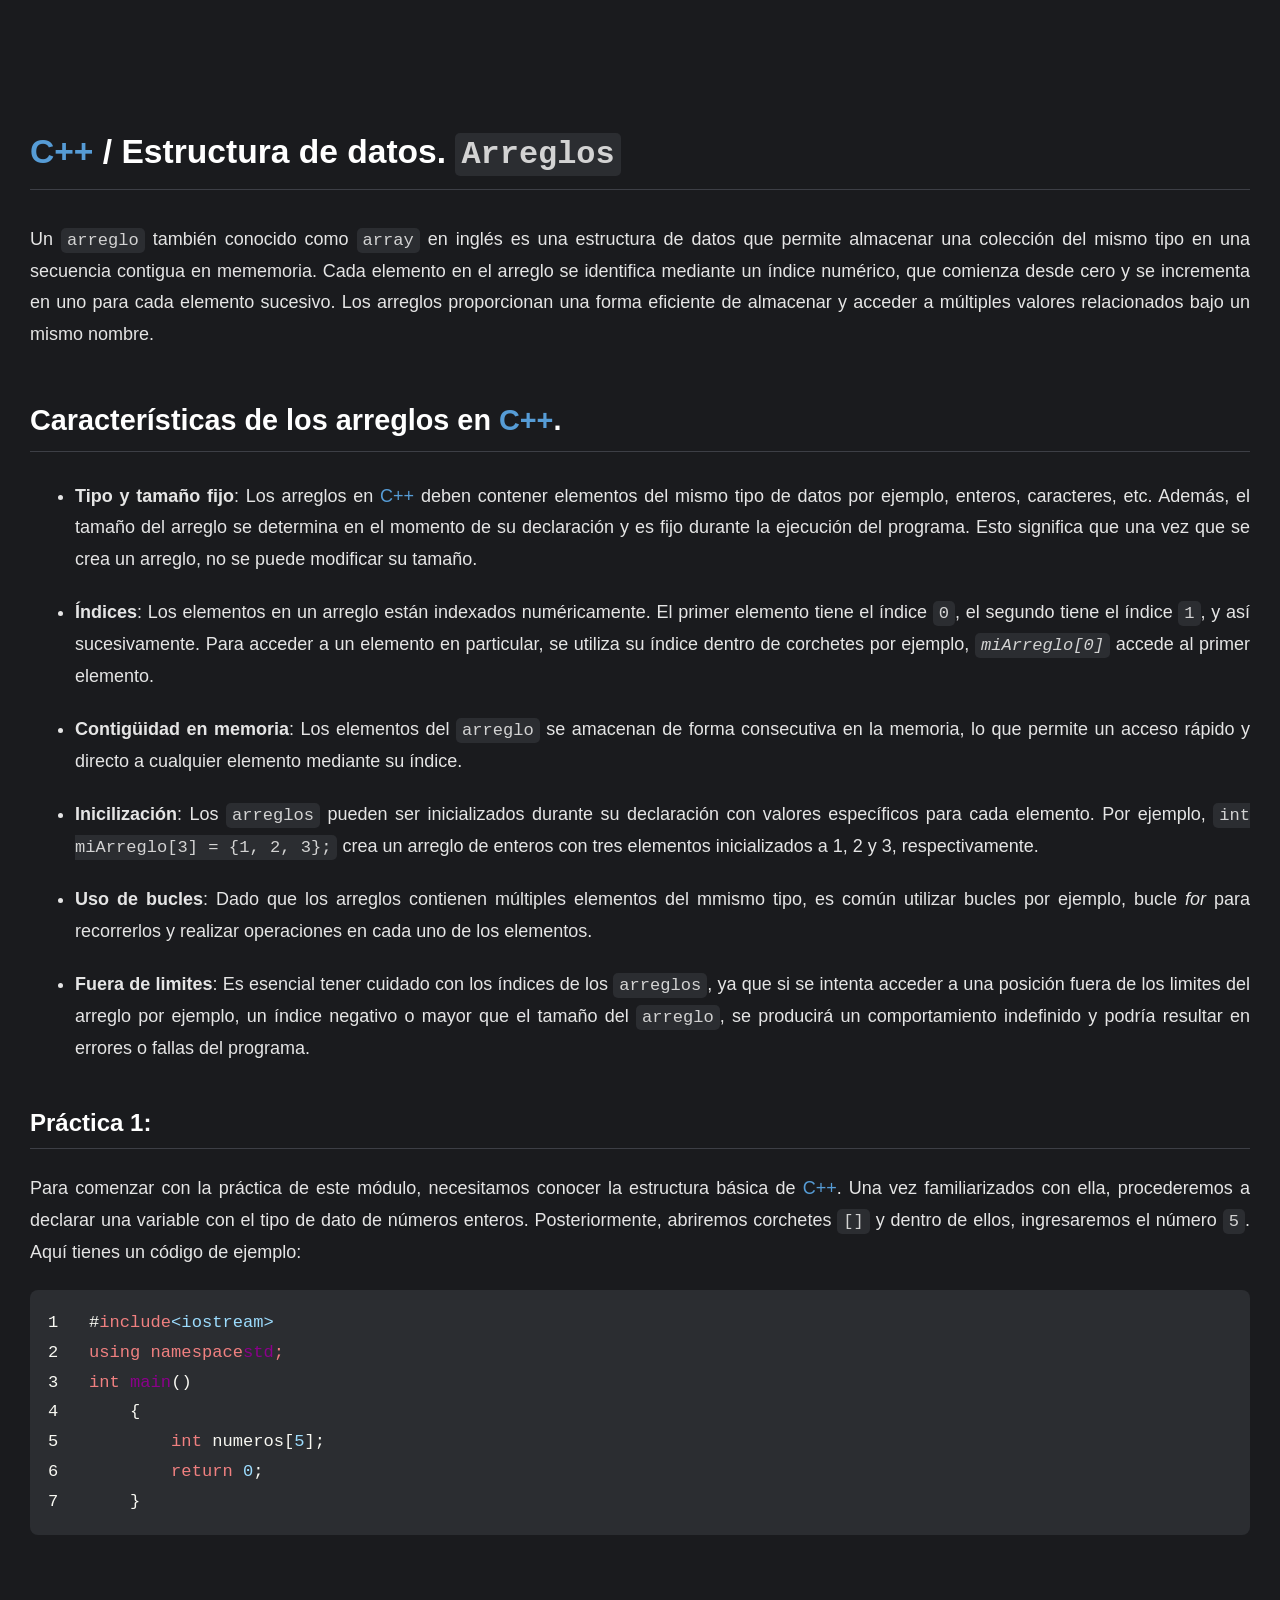
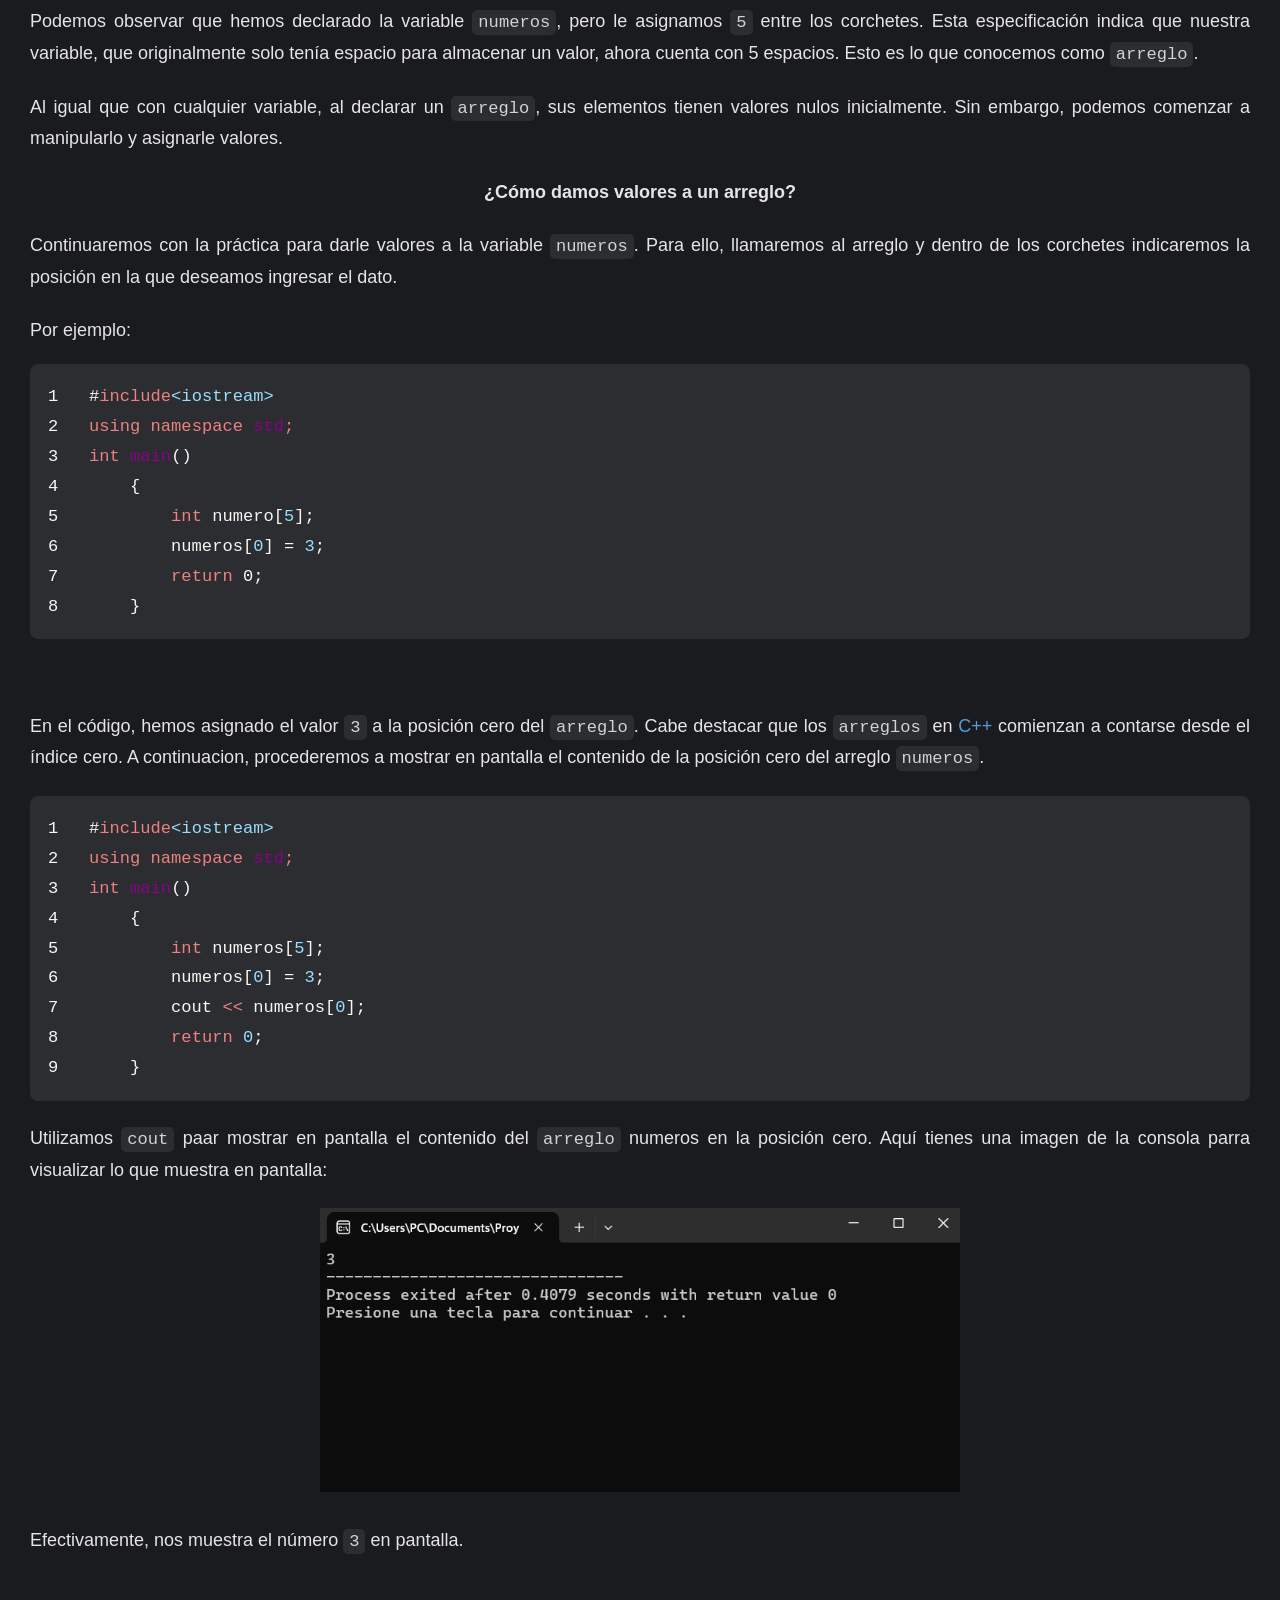
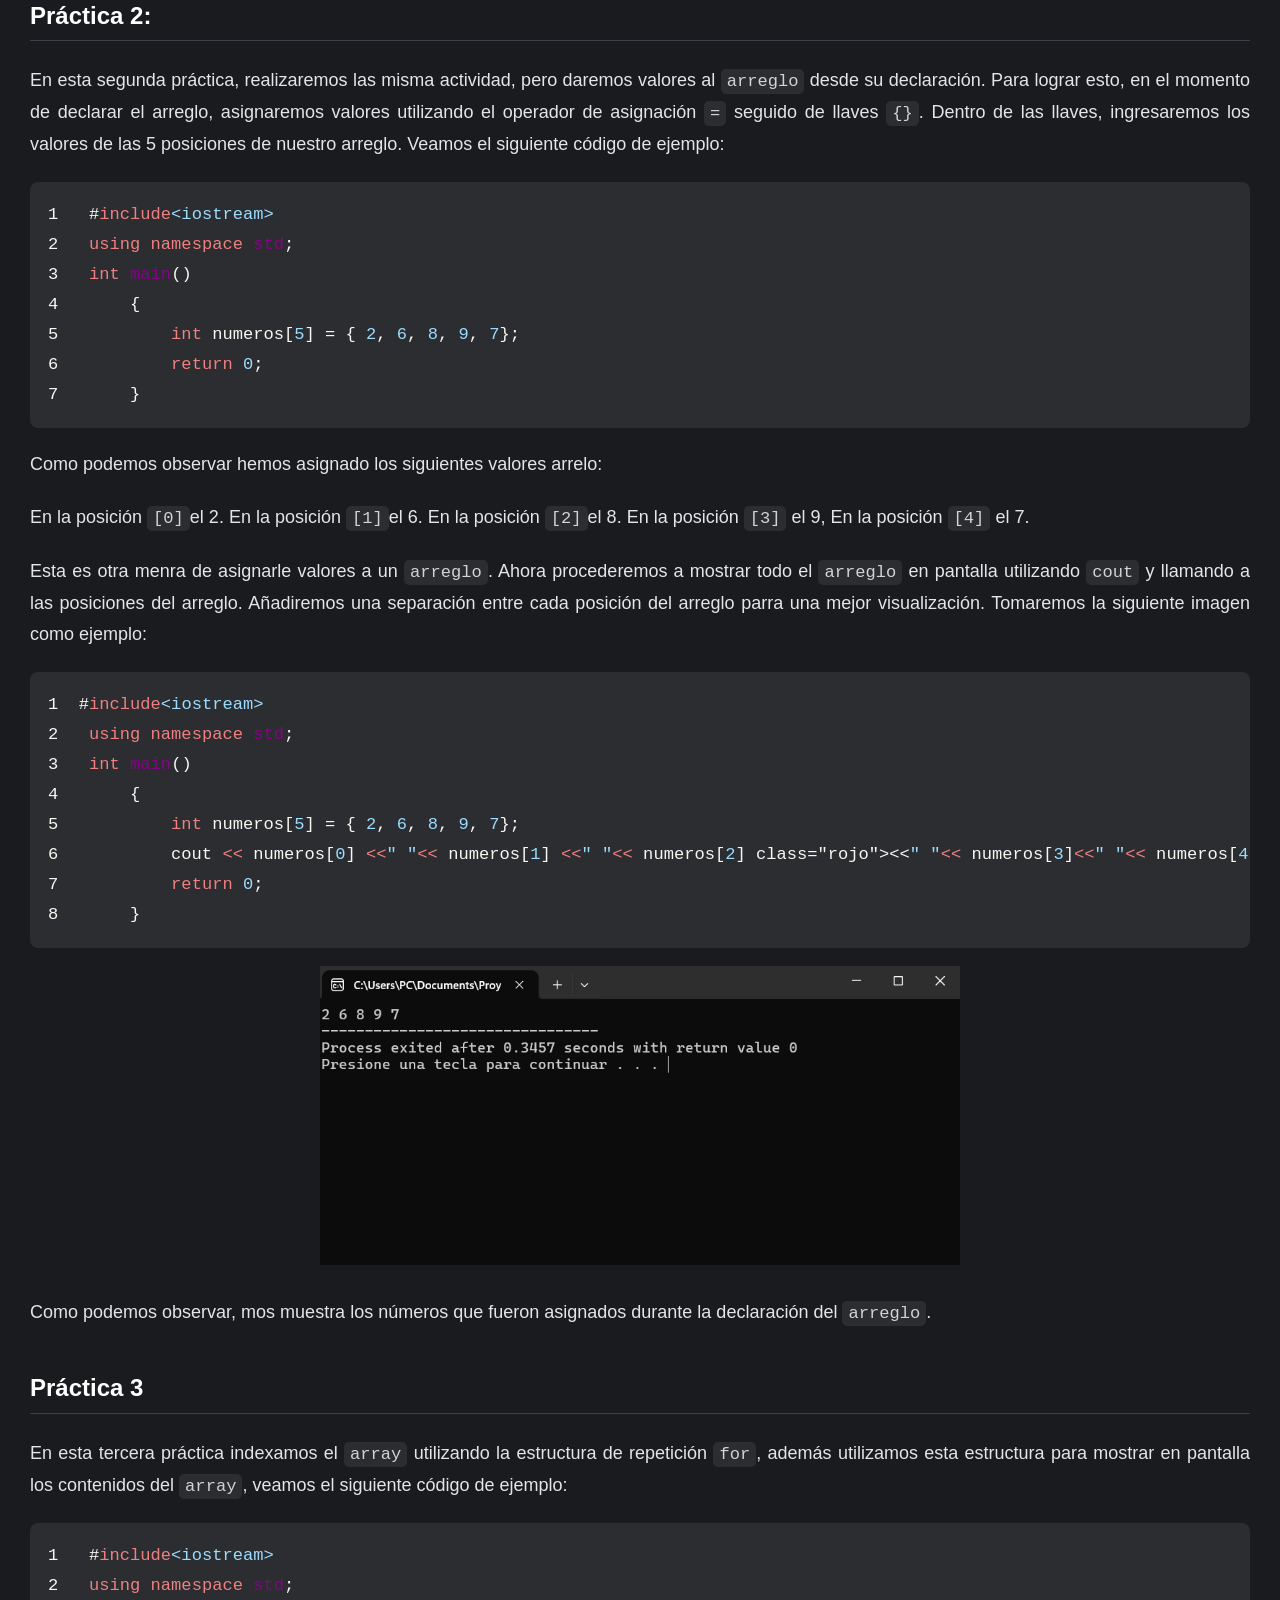
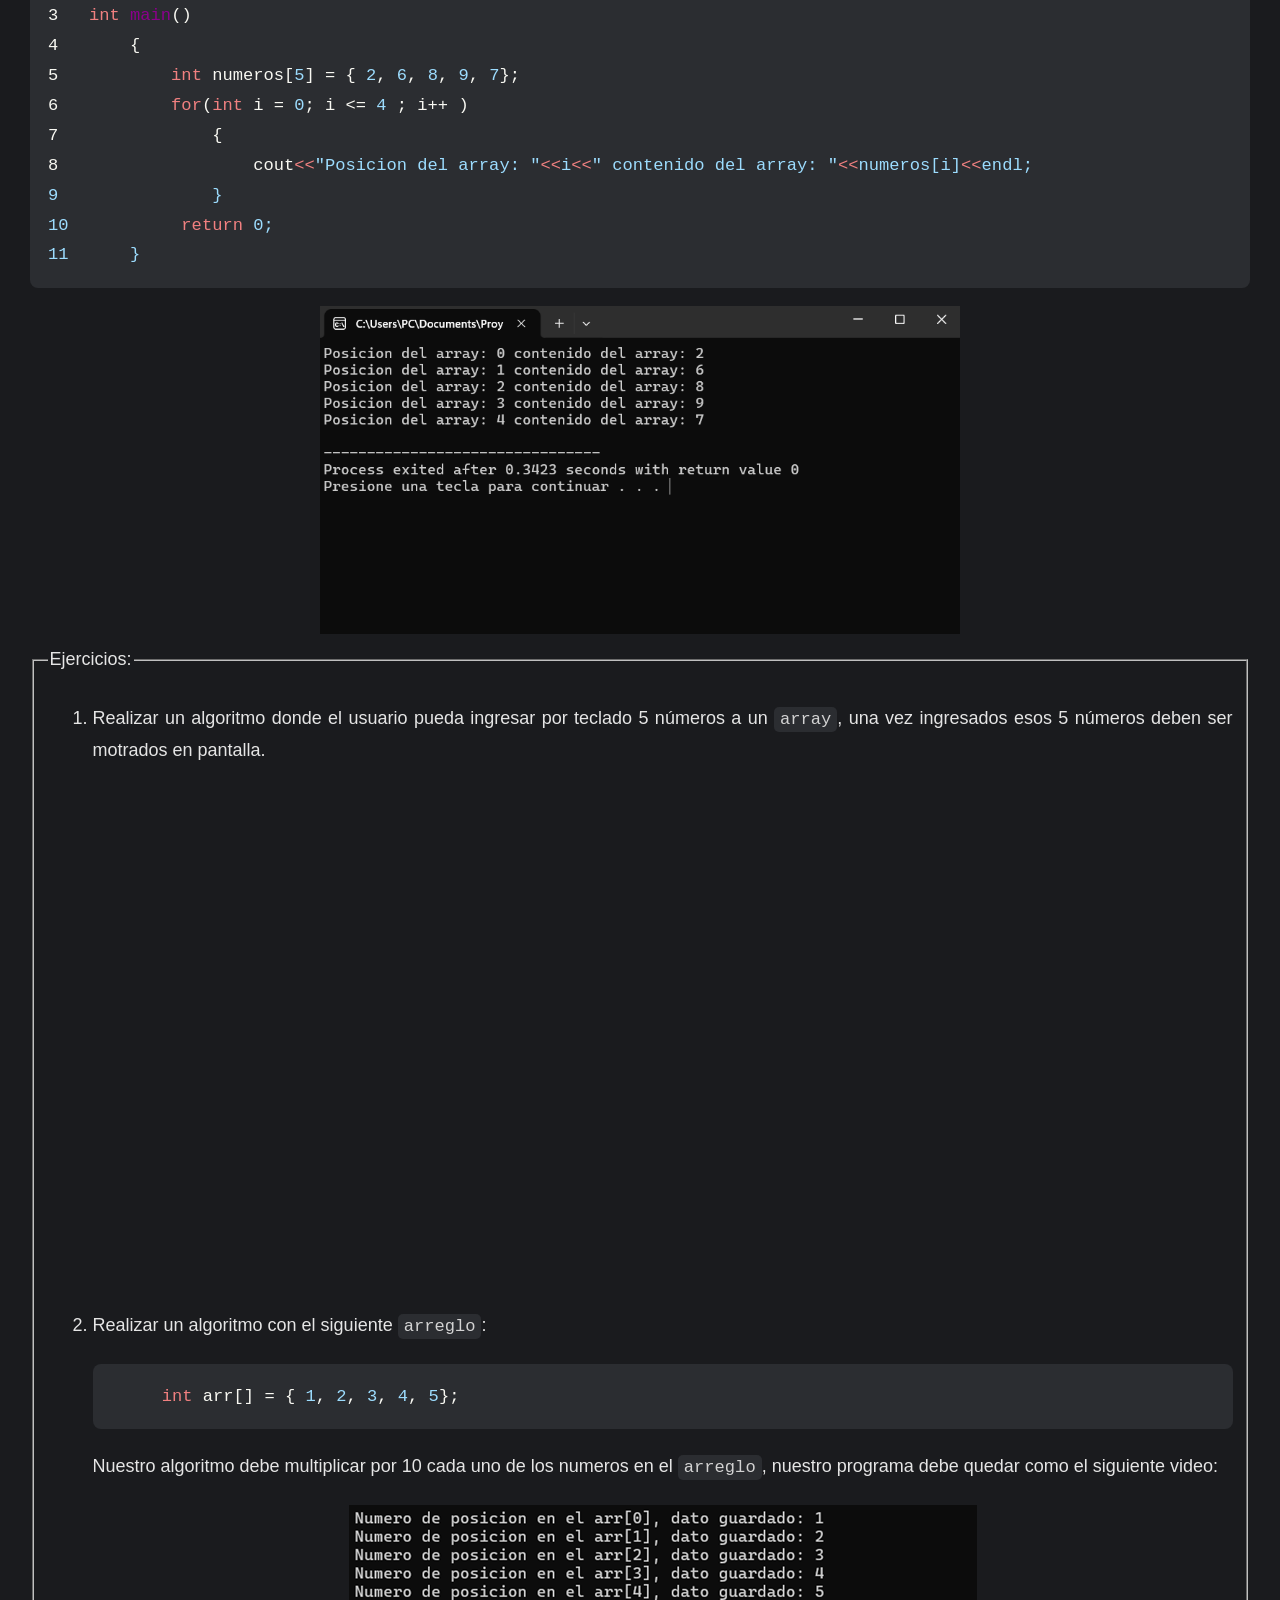
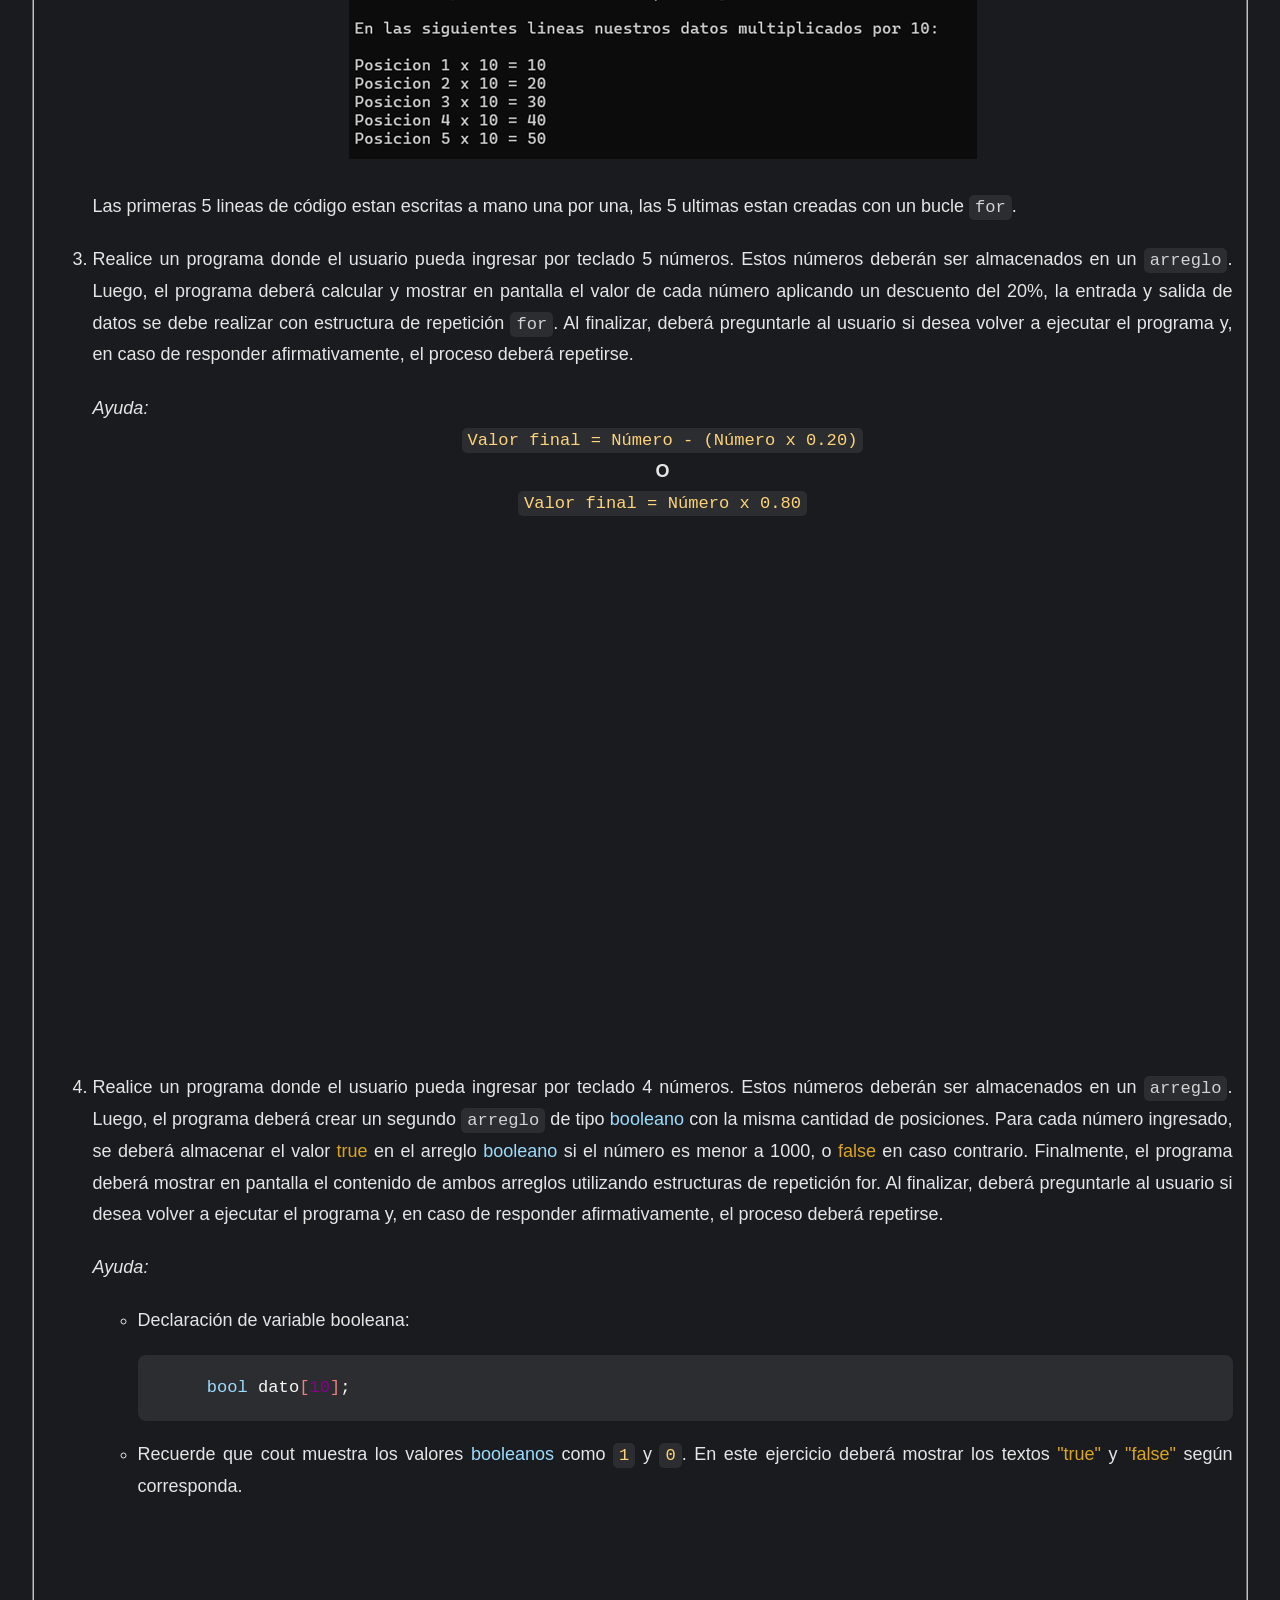
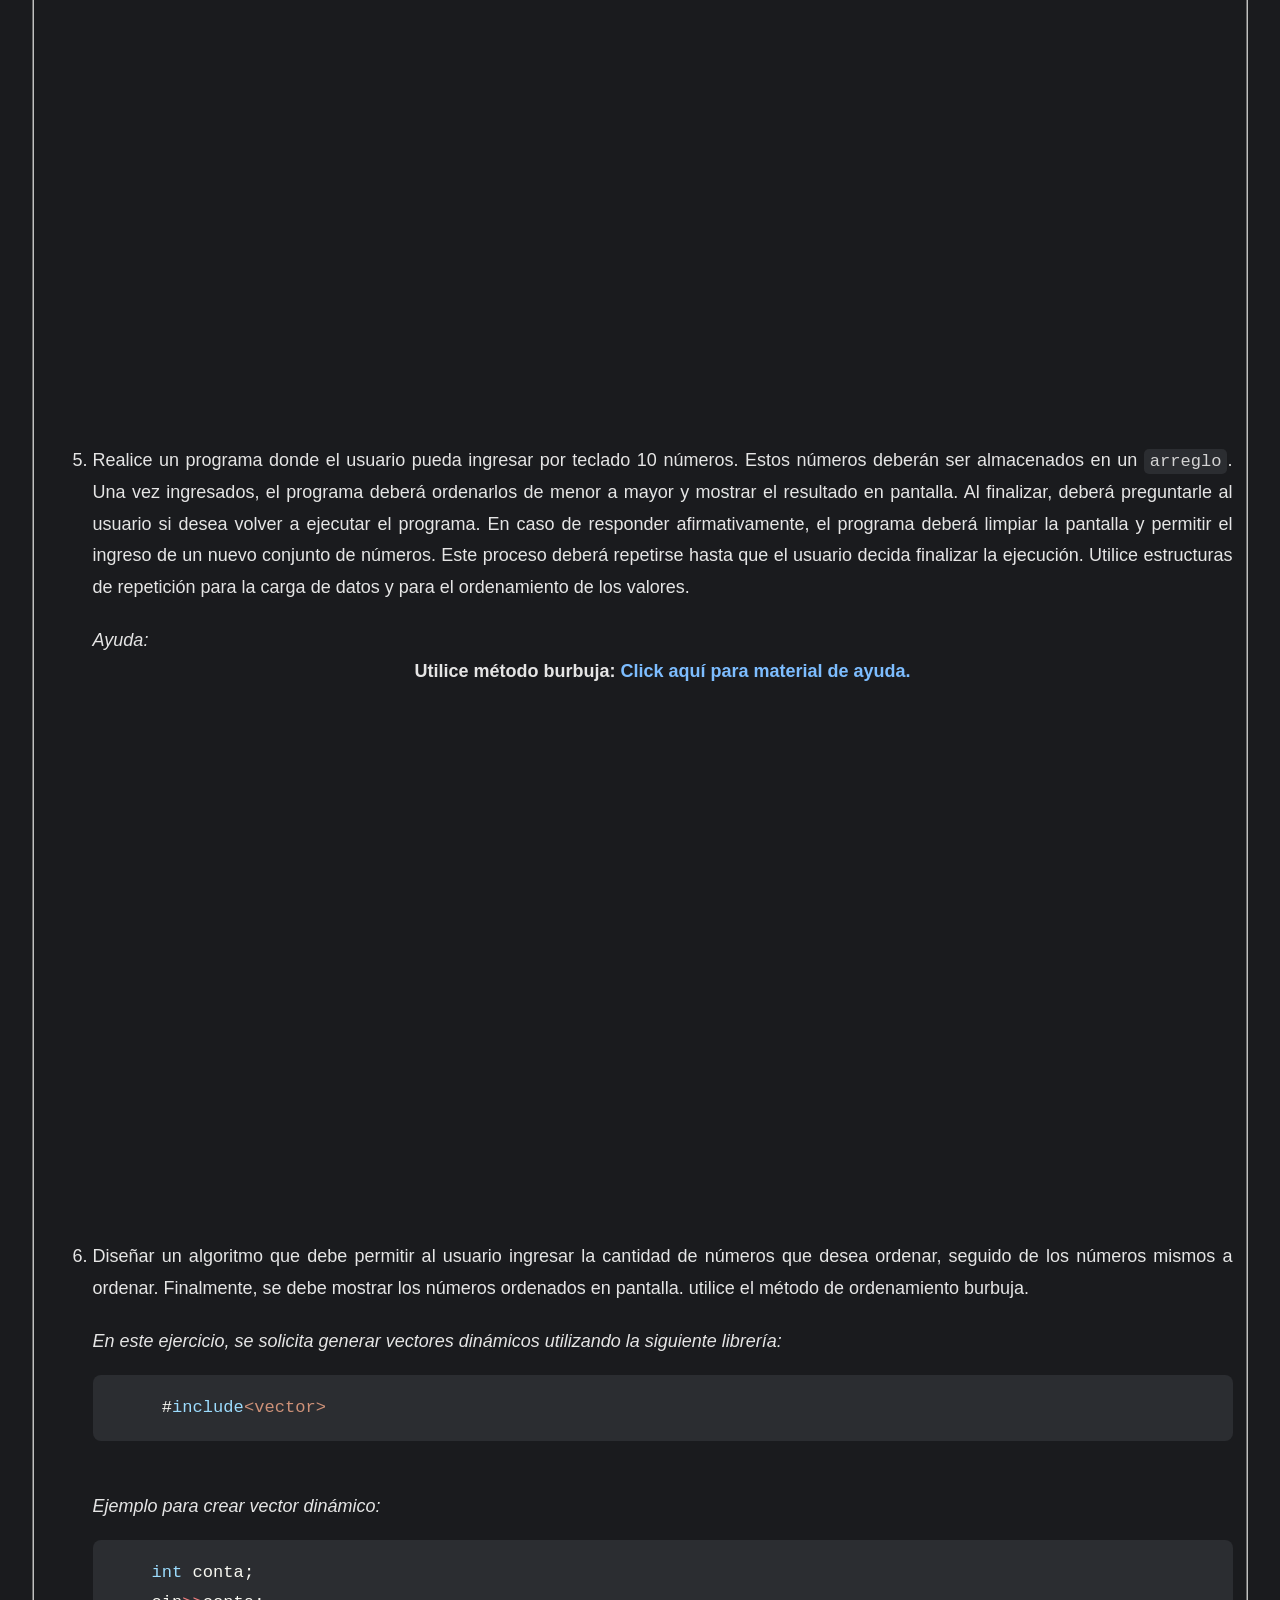
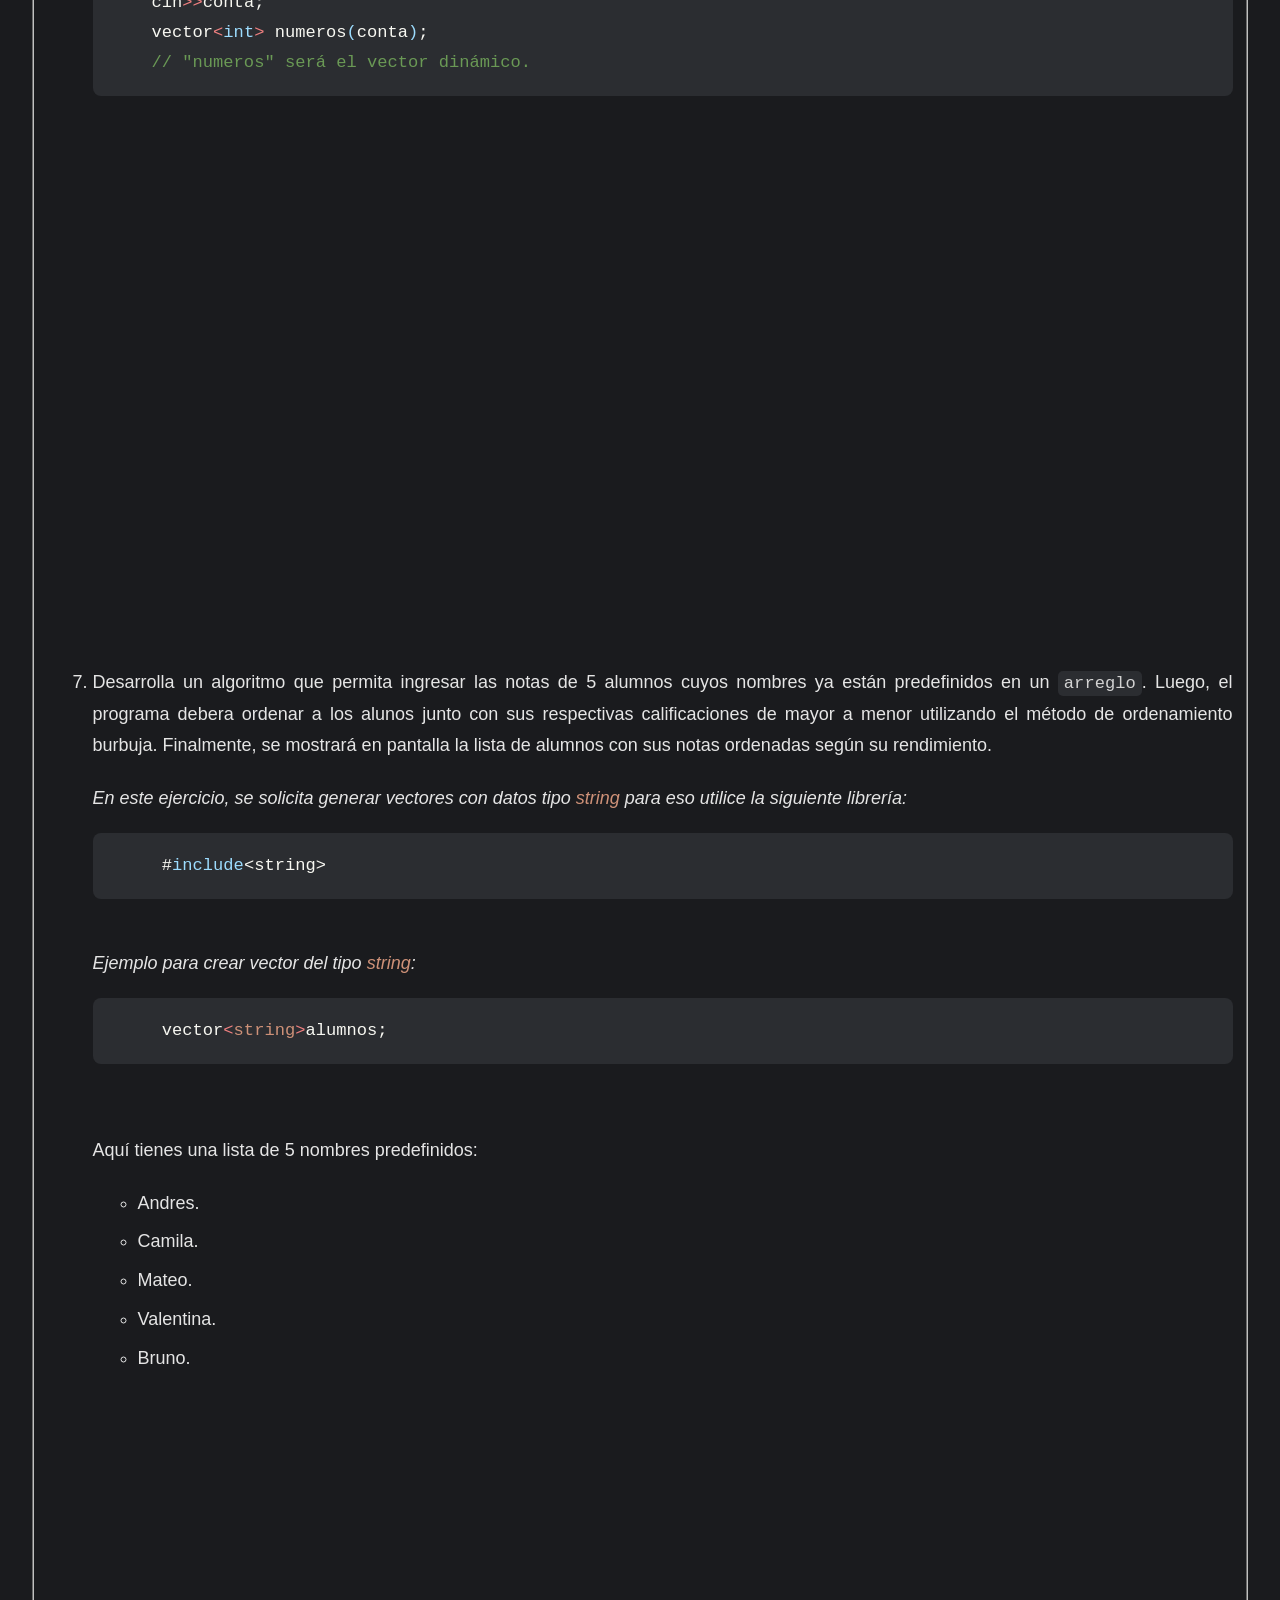
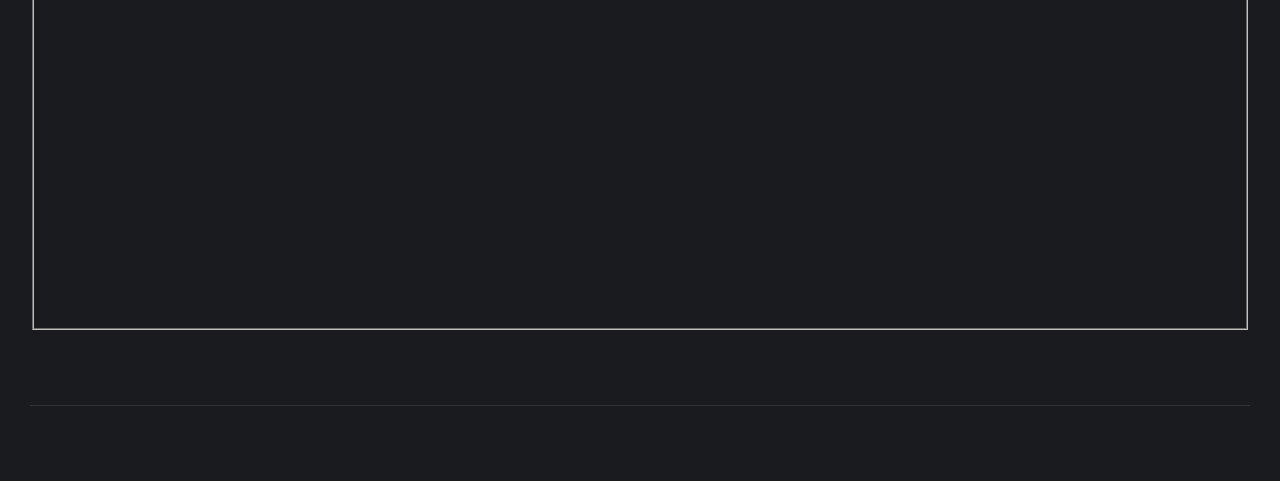
==== index.html @ 25e9069c "Add files via upload" ====
<!DOCTYPE html>
<html lang="en">
<head>
    <link rel="stylesheet" href="style.css">
    <meta charset="UTF-8">
    <meta name="viewport" content="width=device-width, initial-scale=1.0">
    <title>C++ - Arreglos</title>
    
    <link rel="shortcut icon" href="Imagenes/icono.png" type="image/png">
</head>
<body>
    
    <h1><span class="azul">C++</span> / Estructura de datos. <code class="gris">Arreglos</code></h1>
    <p>
        Un <code class="gris">arreglo</code> también conocido como <code class="gris">array</code> en inglés es una estructura de datos que permite almacenar una colección del mismo tipo en una secuencia contigua en mememoria. Cada elemento en el arreglo se identifica mediante un índice numérico, que comienza desde cero y se incrementa en uno para cada elemento sucesivo. Los arreglos proporcionan una forma eficiente de almacenar y acceder a múltiples valores relacionados bajo un mismo nombre.
    </p>
    <h2>Características de los arreglos en <span class="azul">C++</span>.</h2>
    <ul>
        <li>
            <p>
                <b>Tipo y tamaño fijo</b>: Los arreglos en <span class="azul">C++</span> deben contener elementos del mismo tipo de datos por ejemplo, enteros, caracteres, etc. Además, el tamaño del arreglo se determina en el momento de su declaración y es fijo durante la ejecución del programa. Esto significa que una vez que se crea un arreglo, no se puede modificar su tamaño.
            </p>
        </li>
        <li>
            <p>
                <b>Índices</b>: Los elementos en un arreglo están indexados numéricamente. El primer elemento tiene el índice <code class="gris">0</code>, el segundo tiene el índice <code class="gris">1</code>, y así sucesivamente. Para acceder a un elemento en particular, se utiliza su índice dentro de corchetes por ejemplo, <i><code class="gris">miArreglo[0]</code></i> accede al primer elemento.
            </p>
        </li>
        <li>
            <p>
                <b>Contigüidad en memoria</b>: Los elementos del <code class="gris">arreglo</code> se amacenan de forma consecutiva en la memoria, lo que permite un acceso rápido y directo a cualquier elemento mediante su índice. 
            </p>
        </li>
        <li>
            <p>
                <b>Inicilización</b>: Los <code class="gris">arreglos</code> pueden ser inicializados durante su declaración con valores específicos para cada elemento. Por ejemplo, <code class="gris">int miArreglo[3] = {1, 2, 3};</code> crea un arreglo de enteros con tres elementos inicializados a 1, 2 y 3, respectivamente.
            </p>
        </li>
        <li>
            <p>
                <b>Uso de bucles</b>: Dado que los arreglos contienen múltiples elementos del mmismo tipo, es común utilizar bucles por ejemplo, bucle <i>for</i> para recorrerlos y realizar operaciones en cada uno de los elementos.
            </p>
        </li>
        <li>
            <p>
                <b>Fuera de limites</b>: Es esencial tener cuidado con los índices de los <code class="gris">arreglos</code>, ya que si se intenta acceder a una posición fuera de los limites del arreglo por ejemplo, un índice negativo o mayor que el tamaño del <code class="gris">arreglo</code>, se producirá un comportamiento indefinido y podría resultar en errores o fallas del programa.
            </p>
        </li>
    </ul>
    <h3>Práctica 1:</h3>
    <p>
        Para comenzar con la práctica de este módulo, necesitamos conocer la estructura básica de <span class="azul">C++</span>. Una vez familiarizados con ella, procederemos a declarar una variable con el tipo de dato de números enteros. Posteriormente, abriremos corchetes <code class="gris">[]</code> y dentro de ellos, ingresaremos el número <code class="gris">5</code>. Aquí tienes un código de ejemplo:
    </p>
<pre><code class="cpp">1   #<span class="rojo">include</span><span class="celeste">&lt;iostream></span>
2   <span class="rojo">using namespace</span><span class="violeta">std</span><span class="rojo">;</span>
3   <span class="rojo">int</span> <span class="violeta">main</span>()
4       {
5           <span class="rojo">int</span> numeros[<span class="celeste">5</span>];
6           <span class="rojo">return</span> <span class="celeste">0</span>;
7       }</code></pre>
    <br>
    <p>
        Podemos observar que hemos declarado la variable <code class="gris">numeros</code>, pero le asignamos <code class="gris">5</code> entre los corchetes. Esta especificación indica que nuestra variable, que originalmente solo tenía espacio para almacenar un valor, ahora cuenta con 5 espacios. Esto es lo que conocemos como <code class="gris">arreglo</code>.
    </p>
    <p>
        Al igual que con cualquier variable, al declarar un <code class="gris">arreglo</code>, sus elementos tienen valores nulos inicialmente. Sin embargo, podemos comenzar a manipularlo y asignarle valores.
    </p>
    <div class="center">
        <b>¿Cómo damos valores a un arreglo?</b>
    </div>
    <p>
        Continuaremos con la práctica para darle valores a la variable <code class="gris">numeros</code>. Para ello, llamaremos al arreglo y dentro de los corchetes indicaremos la posición en la que deseamos ingresar el dato.
    </p>
    Por ejemplo: <br>
<pre><code class="cpp">1   #<span class="rojo">include</span><span class="celeste">&lt;iostream></span>
2   <span class="rojo">using namespace</span> <span class="violeta">std</span><span class="rojo">;</span>
3   <span class="rojo">int</span> <span class="violeta">main</span>()
4       {
5           <span class="rojo">int</span> numero[<span class="celeste">5</span>];
6           numeros[<span class="celeste">0</span>] = <span class="celeste">3</span>;
7           <span class="rojo">return</span> <span class="celese">0</span>;
8       }</code></pre>
    <br>
    <p>
        En el código, hemos asignado el valor <code class="gris">3</code> a la posición cero del <code class="gris">arreglo</code>. Cabe destacar que los <code class="gris">arreglos</code> en <span class="azul">C++</span> comienzan a contarse desde el índice cero. A continuacion, procederemos a mostrar en pantalla el contenido de la posición cero del arreglo <code class="gris">numeros</code>.
    </p>
<pre><code class="cpp">1   #<span class="rojo">include</span><span class="celeste">&lt;iostream></span>
2   <span class="rojo">using namespace</span> <span class="violeta">std</span><span class="rojo">;</span>
3   <span class="rojo">int</span> <span class="violeta">main</span>()
4       {
5           <span class="rojo">int</span> numeros[<span class="celeste">5</span>];
6           numeros[<span class="celeste">0</span>] = <span class="celeste">3</span>;
7           cout <span class="rojo">&lt;&lt;</span> numeros[<span class="celeste">0</span>];
8           <span class="rojo">return</span> <span class="celeste">0</span>;
9       }</code></pre>
    <p>
        Utilizamos <code class="gris">cout</code> paar mostrar en pantalla el contenido del <code class="gris">arreglo</code> numeros en la posición cero. Aquí tienes una imagen de la consola parra visualizar lo que muestra en pantalla:
    </p>
    <div class="center">
        <img src="Imagenes/imagen1.png" alt="">
    </div>
    <p>
        Efectivamente, nos muestra el número <code class="gris">3</code> en pantalla.
    </p>
    <h3>Práctica 2:</h3>
    <p>
        En esta segunda práctica, realizaremos las misma actividad, pero daremos valores al <code class="gris">arreglo</code> desde su declaración. Para lograr esto, en el momento de declarar el arreglo, asignaremos valores utilizando el operador de asignación <code class="gris">=</code> seguido de llaves <code class="gris">{}</code>. Dentro de las llaves, ingresaremos los valores de las 5 posiciones de nuestro arreglo. Veamos el siguiente código de ejemplo:
    </p>
<pre><code class="cpp">1   #<span class="rojo">include</span><span class="celeste">&lt;iostream></span>
2   <span class="rojo">using namespace</span> <span class="violeta">std</span>;
3   <span class="rojo">int</span> <span class="violeta">main</span>()
4       {
5           <span class="rojo">int</span> numeros[<span class="celeste">5</span>] = { <span class="celeste">2</span>, <span class="celeste">6</span>, <span class="celeste">8</span>, <span class="celeste">9</span>, <span class="celeste">7</span>};
6           <span class="rojo">return</span> <span class="celeste">0</span>;
7       }</code></pre>

    <p>
       Como podemos observar hemos asignado los siguientes valores arrelo:
    </p>
    <p>
        En la posición <code class="gris">[0]</code>el 2. En la posición <code class="gris">[1]</code>el 6. En la posición <code class="gris">[2]</code>el 8. En la posición <code class="gris">[3]</code> el 9, En la posición <code class="gris">[4]</code> el 7. 
    </p>
    <p>
        Esta es otra menra de asignarle valores a un <code class="gris">arreglo</code>. Ahora procederemos a mostrar todo el <code class="gris">arreglo</code> en pantalla utilizando <code class="gris">cout</code> y llamando a las posiciones del arreglo. Añadiremos una separación entre cada posición del arreglo parra una mejor visualización. Tomaremos la siguiente imagen como ejemplo:
    </p>
<pre><code class="cpp">1  #<span class="rojo">include</span><span class="celeste">&lt;iostream></span>
2   <span class="rojo">using namespace</span> <span class="violeta">std</span>;
3   <span class="rojo">int</span> <span class="violeta">main</span>()
4       {
5           <span class="rojo">int</span> numeros[<span class="celeste">5</span>] = { <span class="celeste">2</span>, <span class="celeste">6</span>, <span class="celeste">8</span>, <span class="celeste">9</span>, <span class="celeste">7</span>};
6           cout <span class="rojo">&lt;&lt;</span> numeros[<span class="celeste">0</span>] <span class="rojo">&lt;&lt;</span><span class="celeste">" "</span><span class="rojo">&lt;&lt;</span> numeros[<span class="celeste">1</span>] <span class="rojo">&lt;&lt;</span><span class="celeste">" "</span><span class="rojo">&lt;&lt;</span> numeros[<span class="celeste">2</span>] class="rojo">&lt;&lt;</span><span class="celeste">" "</span><span class="rojo">&lt;&lt;</span> numeros[<span class="celeste">3</span>]<span class="rojo">&lt;&lt;</span><span class="celeste">" "</span><span class="rojo">&lt;&lt;</span> numeros[<span class="celeste">4</span>];
7           <span class="rojo">return</span> <span class="celeste">0</span>;
8       }</code></pre>
    <div class="center">
        <img src="Imagenes/imagen2.png" alt="">
    </div>
    <p>
        Como podemos observar, mos muestra los números que fueron asignados durante la declaración del <code class="gris">arreglo</code>.
    </p>
    <h3>Práctica 3</h3>
    <p>
        En esta tercera práctica indexamos el <code class="gris">array</code> utilizando la estructura de repetición <code class="gris">for</code>, además utilizamos esta estructura para mostrar en pantalla los contenidos del <code class="gris">array</code>, veamos el siguiente código de ejemplo:
    </p>
<pre><code class="cpp">1   #<span class="rojo">include</span><span class="celeste">&lt;iostream></span>
2   <span class="rojo">using namespace</span> <span class="violeta">std</span>;
3   <span class="rojo">int</span> <span class="violeta">main</span>()
4       {
5           <span class="rojo">int</span> numeros[<span class="celeste">5</span>] = { <span class="celeste">2</span>, <span class="celeste">6</span>, <span class="celeste">8</span>, <span class="celeste">9</span>, <span class="celeste">7</span>};
6           <span class="rojo">for</span>(<span class="rojo">int</span> i = <span class="celeste">0</span>; i &lt;= <span class="celeste">4</span> ; i++ )
7               {
8                   cout<span class="rojo">&lt;&lt;<span class="celeste">"Posicion del array: "<span class="rojo">&lt;&lt;</span>i<span class="rojo">&lt;&lt;</span><span class="celeste">" contenido del array: "</span><span class="rojo">&lt;&lt;</span>numeros[i]<span class="rojo">&lt;&lt;</span>endl;
9               }
10           <span class="rojo">return</span> <span class="celes">0</span>;
11      }</code></pre>
    <div class="center">
        <img src="Imagenes/imagen3.png" alt="">
    </div>
    <fieldset>
        <legend>Ejercicios:</legend>
        <ol>
            <li>
                <p>
                    Realizar un algoritmo donde el usuario pueda ingresar por teclado 5 números a un <code class="gris">array</code>, una vez ingresados esos 5 números deben ser motrados en pantalla.
                    <center>
                        <iframe width="665" height="570" src="https://www.youtube.com/embed/g0w7m6qi884" title="C++ / Arreglos 1" frameborder="0" allow="accelerometer; autoplay; clipboard-write; encrypted-media; gyroscope; picture-in-picture; web-share" referrerpolicy="strict-origin-when-cross-origin" allowfullscreen></iframe>
                    </center>
                </p>
            </li>
            <li>
                <p>
                    Realizar un algoritmo con el siguiente <code class="gris">arreglo</code>:
                </p>
<pre><code class="cpp">     <span class="rojo">int</span> arr[] = { <span class="celeste">1</span>, <span class="celeste">2</span>, <span class="celeste">3</span>, <span class="celeste">4</span>, <span class="celeste">5</span>};</code></pre>
                <p>
                    Nuestro algoritmo debe multiplicar por 10 cada uno de los numeros en el <code class="gris">arreglo</code>, nuestro programa debe quedar como el siguiente video:
                </p>
                <div class="center">
                    <img src="Imagenes/imagen4.png" alt="">
                </div>
                <p>
                    Las primeras 5 lineas de código estan escritas a mano una por una, las 5 ultimas estan creadas con un bucle <code class="gris">for</code>.
                </p>    
            </li>
            <li>
                <p>
                    Realice un programa donde el usuario pueda ingresar por teclado 5 números. Estos números deberán ser almacenados en un <code class="gris">arreglo</code>. Luego, el programa deberá calcular y mostrar en pantalla el valor de cada número aplicando un descuento del 20%, la entrada y salida de datos se debe realizar con estructura de repetición <code class="gris">for</code>. Al finalizar, deberá preguntarle al usuario si desea volver a ejecutar el programa y, en caso de responder afirmativamente, el proceso deberá repetirse.
                </p>
                    <i>Ayuda:</i><br>
                    <div class="center">
                        <code> Valor final = Número - (Número x 0.20)</code>
                    </div>
                    <div class="center"><b>O</b></div>
                      <div class="center">
                        <code> Valor final = Número x 0.80</code>
                    </div>
                    <br>
                   <center>
                        <iframe width="1028" height="566" src="https://www.youtube.com/embed/FTjdRDXYY_w" title="Arrays - Ejercicio 2" frameborder="0" allow="accelerometer; autoplay; clipboard-write; encrypted-media; gyroscope; picture-in-picture; web-share" referrerpolicy="strict-origin-when-cross-origin" allowfullscreen></iframe>
                    </center>
            </li>
            <li>
                <p>
                    Realice un programa donde el usuario pueda ingresar por teclado 4 números. Estos números deberán ser almacenados en un <code class="gris">arreglo</code>. Luego, el programa deberá crear un segundo <code class="gris">arreglo</code> de tipo <span class="celeste">booleano</span> con la misma cantidad de posiciones. Para cada número ingresado, se deberá almacenar el valor <span class="dorado">true</span> en el arreglo <span class="celeste">booleano</span> si el número es menor a 1000, o <span class="dorado">false</span> en caso contrario. Finalmente, el programa deberá mostrar en pantalla el contenido de ambos arreglos utilizando estructuras de repetición for. Al finalizar, deberá preguntarle al usuario si desea volver a ejecutar el programa y, en caso de responder afirmativamente, el proceso deberá repetirse.
                </p>
                    <i>Ayuda:</i><br>
                    <ul>
                        <li>
                            Declaración de variable booleana: <br>
<pre><code class="cpp">     <span class="celeste">bool</span> dato<span class="rojo">[</span><span class="violeta">10</span><span class="rojo">]</span>;</code></pre>
                        </li>
                        <li>
                            Recuerde que cout muestra los valores <span class="celeste">booleanos</span> como <code>1</code> y <code>0</code>. En este ejercicio deberá mostrar los textos <span class="dorado">"true"</span> y <span class="dorado">"false"</span> según corresponda.
                        </li>
                    </ul>
                <center>
                    <iframe width="835" height="570" src="https://www.youtube.com/embed/as4IFay545k" title="Arrays - Ejercicio 4" frameborder="0" allow="accelerometer; autoplay; clipboard-write; encrypted-media; gyroscope; picture-in-picture; web-share" referrerpolicy="strict-origin-when-cross-origin" allowfullscreen></iframe>
                </center>

                    
                
            </li>
            <li>
                <p>
                    Realice un programa donde el usuario pueda ingresar por teclado 10 números. Estos números deberán ser almacenados en un <code class="gris">arreglo</code>. Una vez ingresados, el programa deberá ordenarlos de menor a mayor y mostrar el resultado en pantalla. Al finalizar, deberá preguntarle al usuario si desea volver a ejecutar el programa. En caso de responder afirmativamente, el programa deberá limpiar la pantalla y permitir el ingreso de un nuevo conjunto de números. Este proceso deberá repetirse hasta que el usuario decida finalizar la ejecución. Utilice estructuras de repetición para la carga de datos y para el ordenamiento de los valores.
                </p>
                <i>Ayuda:</i><br>
                <div class="center">
                    <b>Utilice método burbuja: <a href="burbuja.html">Click aquí para material de ayuda.</a></b>
                </div>
                <br>
                <center>
                    <iframe width="648" height="570" src="https://www.youtube.com/embed/XGYg8XfbtkA" title="Arrays - Ejercicio 5" frameborder="0" allow="accelerometer; autoplay; clipboard-write; encrypted-media; gyroscope; picture-in-picture; web-share" referrerpolicy="strict-origin-when-cross-origin" allowfullscreen></iframe>
                </center>
            </li>
            <li>
                <p>
                    Diseñar un algoritmo que debe permitir al usuario ingresar la cantidad de números que desea ordenar, seguido de los números mismos a ordenar. Finalmente, se debe mostrar los números ordenados en pantalla. utilice el método de ordenamiento burbuja.
                </p>
                <i>En este ejercicio, se solicita generar vectores dinámicos utilizando la siguiente librería:</i><br>
<pre><code class="cpp">     #<span class="celeste">include</span><span class="naranja">&lt;vector></span></code></pre><br>
                <i>Ejemplo para crear vector dinámico:</i><br>
<pre><code class="cpp">    <span class="celeste">int</span> conta;
    cin<span class="rojo">>></span>conta;
    vector<span class="rojo">&lt;</span><span class="celeste">int</span><span class="rojo">></span> numeros<span class="celeste">(</span>conta<span class="celeste">)</span>;
    <span class="verde">// "numeros" será el vector dinámico.</span></code></pre><br>
            <center>
                <iframe width="1013" height="570" src="https://www.youtube.com/embed/EyO3kKF4Ng0" title="Arrays - Ejercicio 5" frameborder="0" allow="accelerometer; autoplay; clipboard-write; encrypted-media; gyroscope; picture-in-picture; web-share" referrerpolicy="strict-origin-when-cross-origin" allowfullscreen></iframe>
            </center>
            </li>
            <li>
                <p>
                    Desarrolla un algoritmo que permita ingresar las notas de 5 alumnos cuyos nombres ya están predefinidos en un <code class="gris">arreglo</code>. Luego, el programa debera ordenar a los alunos junto con sus respectivas calificaciones de mayor a menor utilizando el método de ordenamiento burbuja. Finalmente, se mostrará en pantalla la lista de alumnos con sus notas ordenadas según su rendimiento.
                </p>
                <i>En este ejercicio, se solicita generar vectores con datos tipo <span class="naranja">string</span> para eso utilice la siguiente librería:</i><br>
<pre><code class="cpp">     #<span class="celeste">include</span><span class="naraja">&lt;string></span></code></pre><br>
                <i>Ejemplo para crear vector del tipo <span class="naranja">string</span>:</i>
<pre><code class="cpp">     vector<span class="rojo">&lt;</span><span class="naranja">string</span><span class="rojo">></span>alumnos;</code></pre><br>
                <p>
                    Aquí tienes una lista de 5 nombres predefinidos:
                </p>
                <ul>
                    <li>Andres.</li>
                    <li>Camila.</li>
                    <li>Mateo.</li>
                    <li>Valentina.</li>
                    <li>Bruno.</li>
                </ul>
                <center>
                    <iframe width="1013" height="570" src="https://www.youtube.com/embed/qRfgraHBbN4" title="Arrays - Ejercicio 7" frameborder="0" allow="accelerometer; autoplay; clipboard-write; encrypted-media; gyroscope; picture-in-picture; web-share" referrerpolicy="strict-origin-when-cross-origin" allowfullscreen></iframe>
                </center>
            </li>
        </ol>
    </fieldset>
    <br>
    <hr>
    <br>
</body>
</html>
---- style.css ----
/* === Estilo general del documento === */
body {
     max-height: 50vw;
    margin: 40px auto;
    padding: 30px;
    text-align: justify;
    background-color: #1a1b1e;   /* Fondo suave y oscuro */
    color: #e5e5e5;              /* Texto claro */

    font-family: "Inter", "Segoe UI", Roboto, Helvetica, Arial, sans-serif;
    font-size: 18px;
    line-height: 1.75;
}
.dorado{
    color: goldenrod;
}

iframe{
    max-width: 50vw;
    text-align: center;
}
.naranja{
    color:orange;
}
img{
    max-width: 50vw;
}

iframe{ max-height: 50vw; border-radius: 20px;}
.center{
    text-align: center;
    
}
.borde{
     max-height: 50vw;
    border-radius: 10px;
}
.negro{
    padding: 10px;
    border-radius: 10px;
    background-color: black;
}
.ayuda1{
    text-align: center;
        background: #2b2d31;
    color: #036d13;
    padding: 3px 6px;
    
    border-radius: 5px;
    font-size: 0.95em;
    font-family: Consolas, "Courier New", monospace;

}
.gris{
    color: lightgray;
}
.redondo{
    border-radius: 20px;
  
}

.izq{
    float: left;
}
.der{
    float: right;
}
/* === Títulos === */
h1, h2, h3, h4, h5, h6 {
    font-weight: 700;
    margin-top: 1.8em;
    margin-bottom: 0.8em;
    line-height: 1.3;
    color: #ffffff;
    border-bottom: 1px solid #3d3f46;
    padding-bottom: 0.4em;
    margin-bottom: 1em;
}

h1 { font-size: 2.1rem; }
h2 { font-size: 1.8rem; }
h3 { font-size: 1.5rem; }

/* === Párrafos === */
p {
    margin: 1.2em 0;
}

/* === Citas tipo Markdown === */
blockquote {
    border-left: 4px solid #3d3f46;
    padding: 12px 18px;
    margin: 1.6em 0;
    background: #232428;
    border-radius: 6px;
    color: #d0d0d0;
}

/* === Separadores === */
hr {
    border: 0;
    border-top: 1px solid #333;
    margin: 2.4em 0;
}

/* === Listas === */
ul, ol {
    padding-left: 45px;
    margin: 1.2em 0;
}
li {
    margin: 0.4em 0;
}

/* === Código en línea === */
code {
    background: #2b2d31;
    color: #ffd479;
    padding: 3px 6px;
    border-radius: 5px;
    font-size: 0.95em;
    font-family: Consolas, "Courier New", monospace;
}

/* === Bloques de código === */
pre code {
    display: block;
    background: #2b2d31;
    padding: 18px;
    border-radius: 8px;
    overflow-x: auto;
    color: #f8f8f2;
}

/* === Enlaces === */
a {
    color: #7dbdff;
    text-decoration: none;
}
a:hover {
    text-decoration: underline;
}
.comentario{
    color:gray;
}
fieldset iframe {
  width: 100%;
  height: 500px;
  max-width: 50vw; /* opcional, para no hacerse gigantes en pantallas grandes */
  display: block;
 
}
.center{
    text-align: center;
}
.control{
    max-height: 50vw;
}
.control2{
    max-height: 25vw;
}
.colorE{
    color:#569CD6 ;
}
.ccp{
    display: block;
    overflow-x: auto;
    padding: 1em;
    padding: 3px 5px;
    color:#c9d1d9;
}
.verde{
    color:#6A9955;
}
.amarillo{
    color:yellow;
}
.violeta{
    color: darkmagenta;
}
.celeste{
    color:#9CDCFE;
}
.naranja{
    color:#CE9178;
}
.azul{

  color: #569CD6;

}
.rojo{
    color: lightcoral;
}
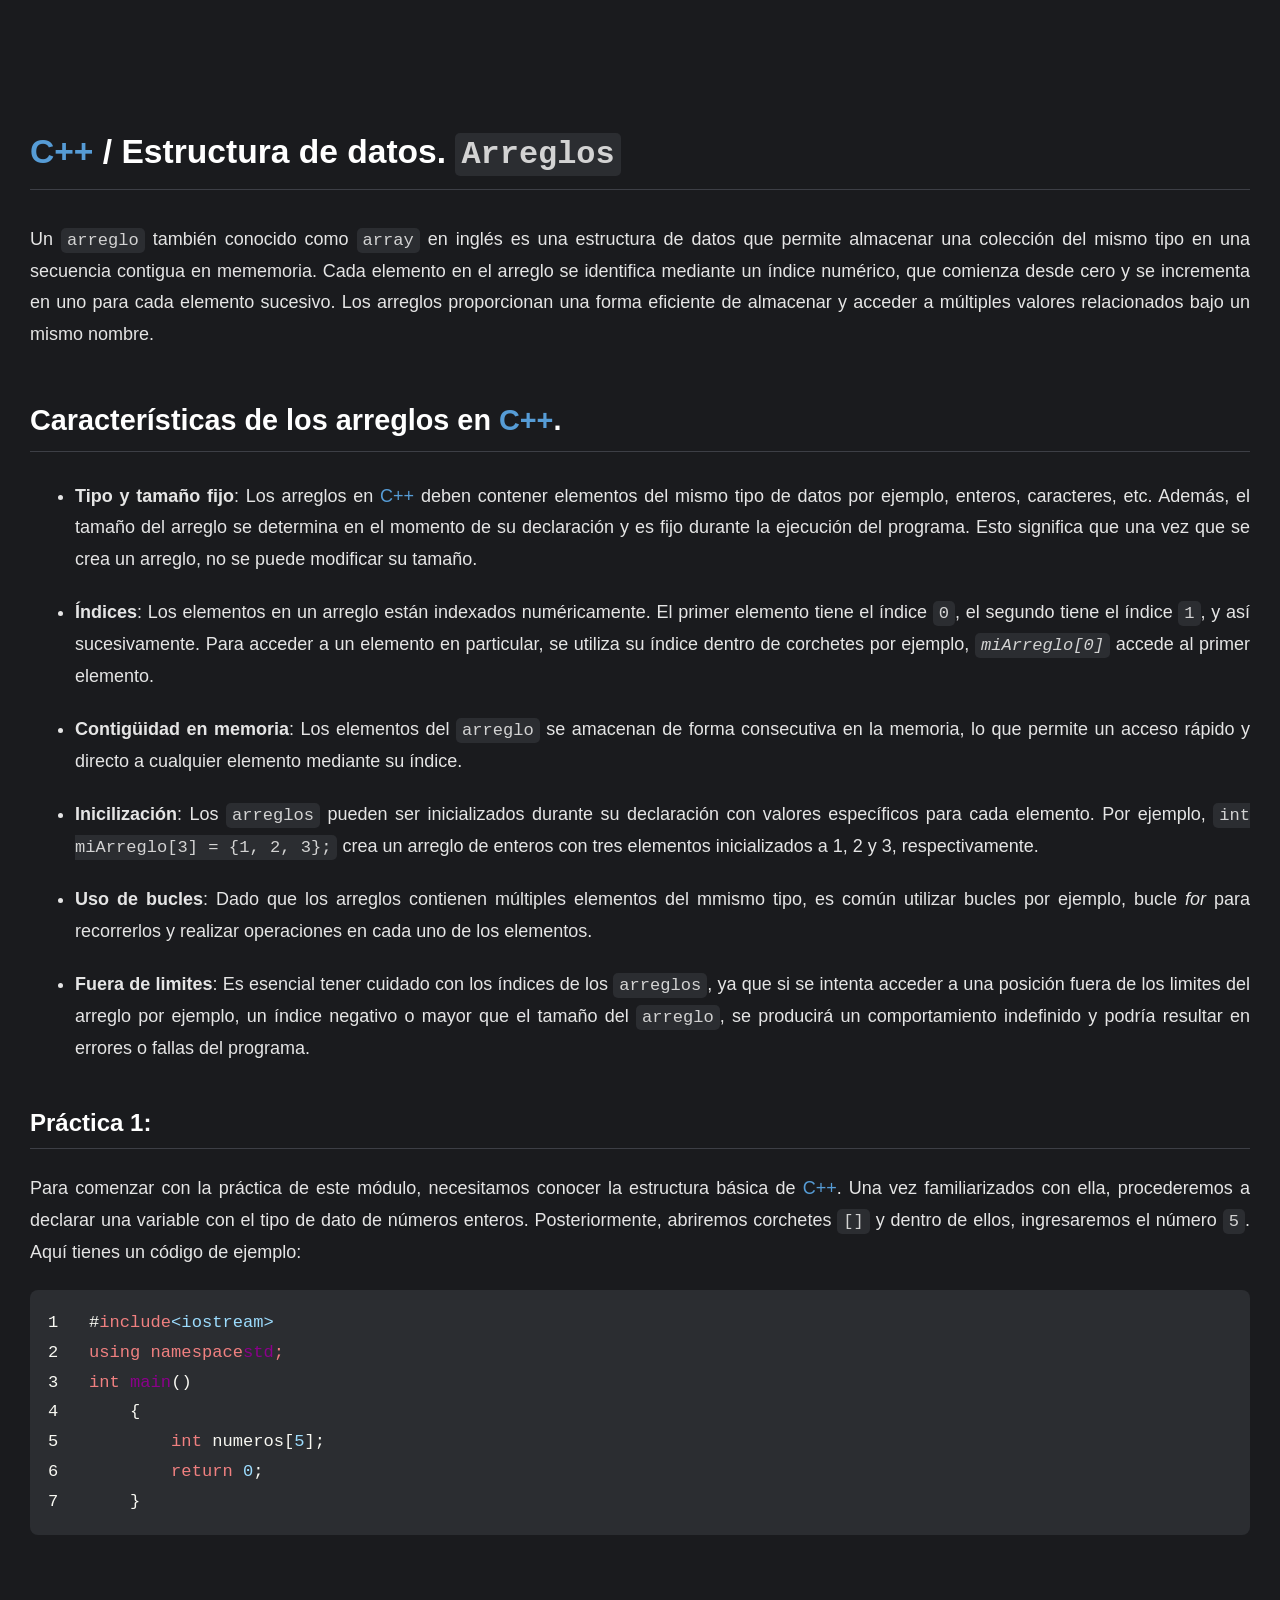
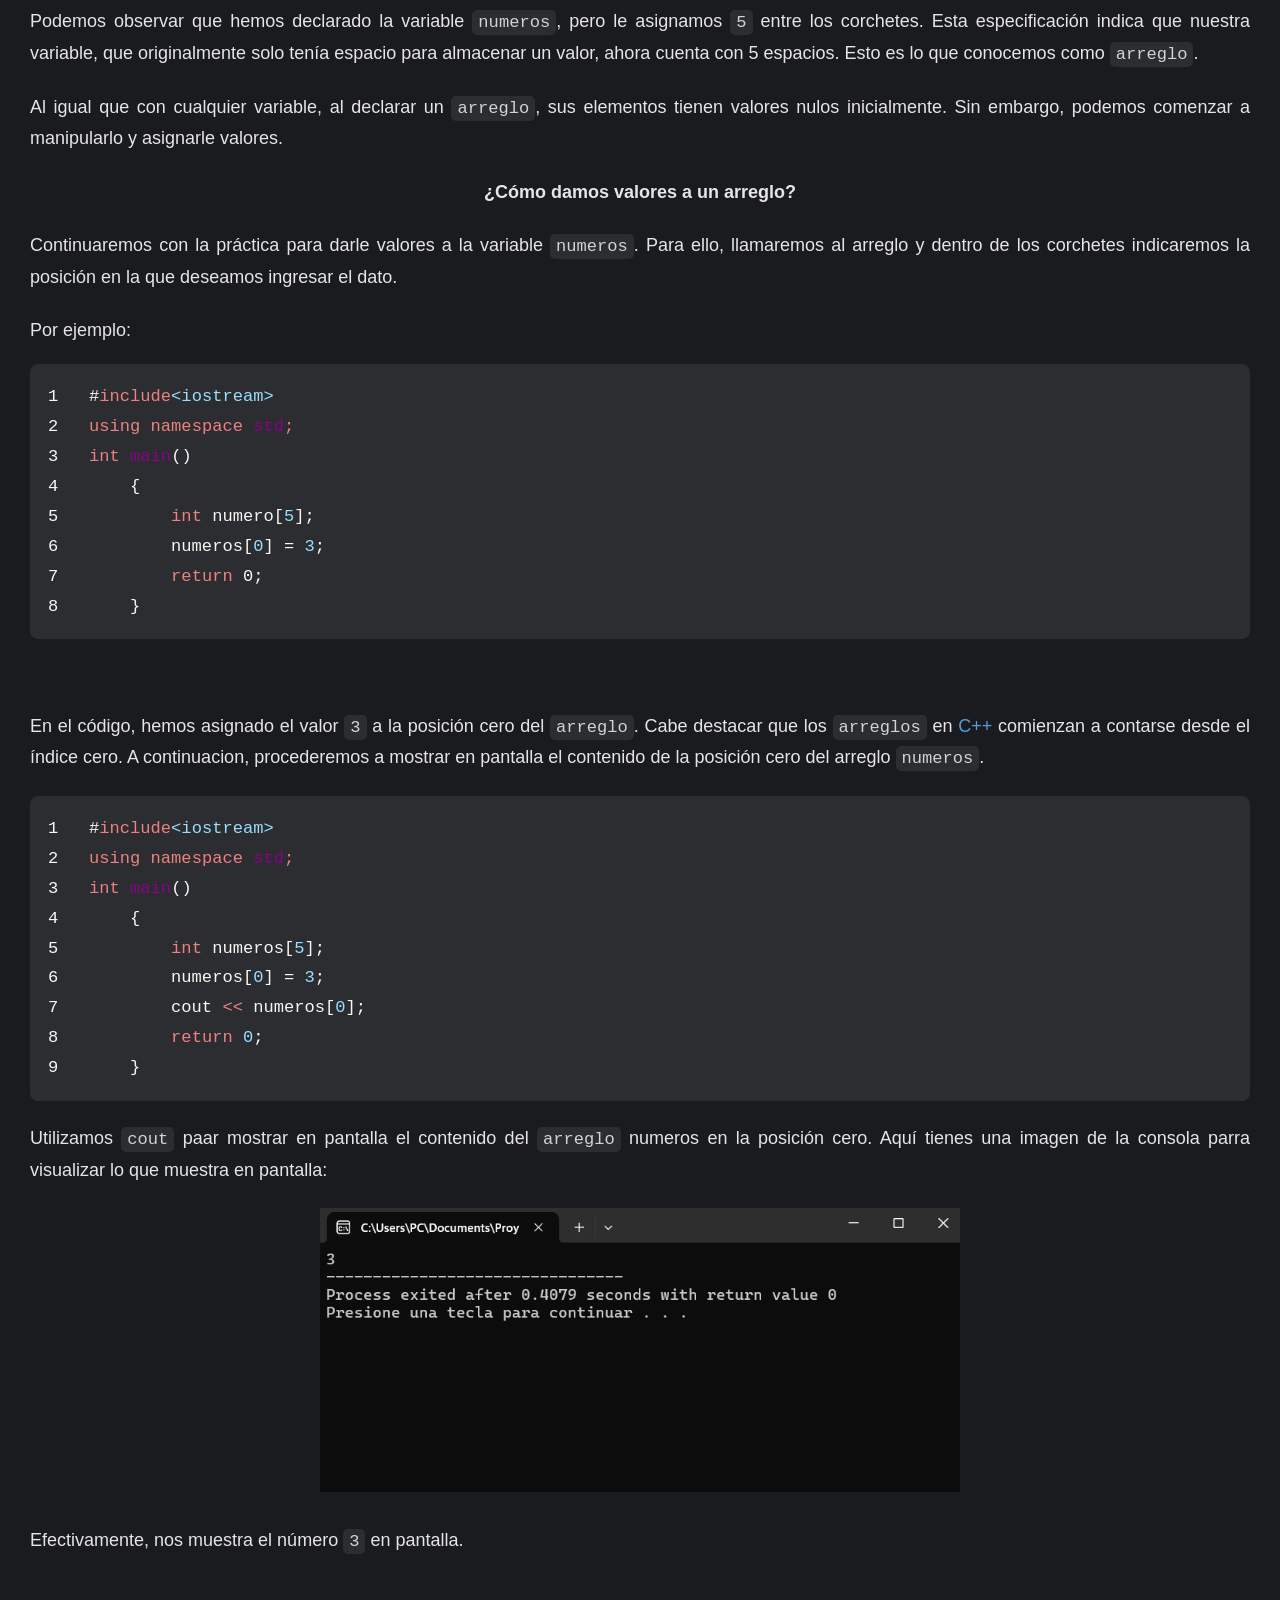
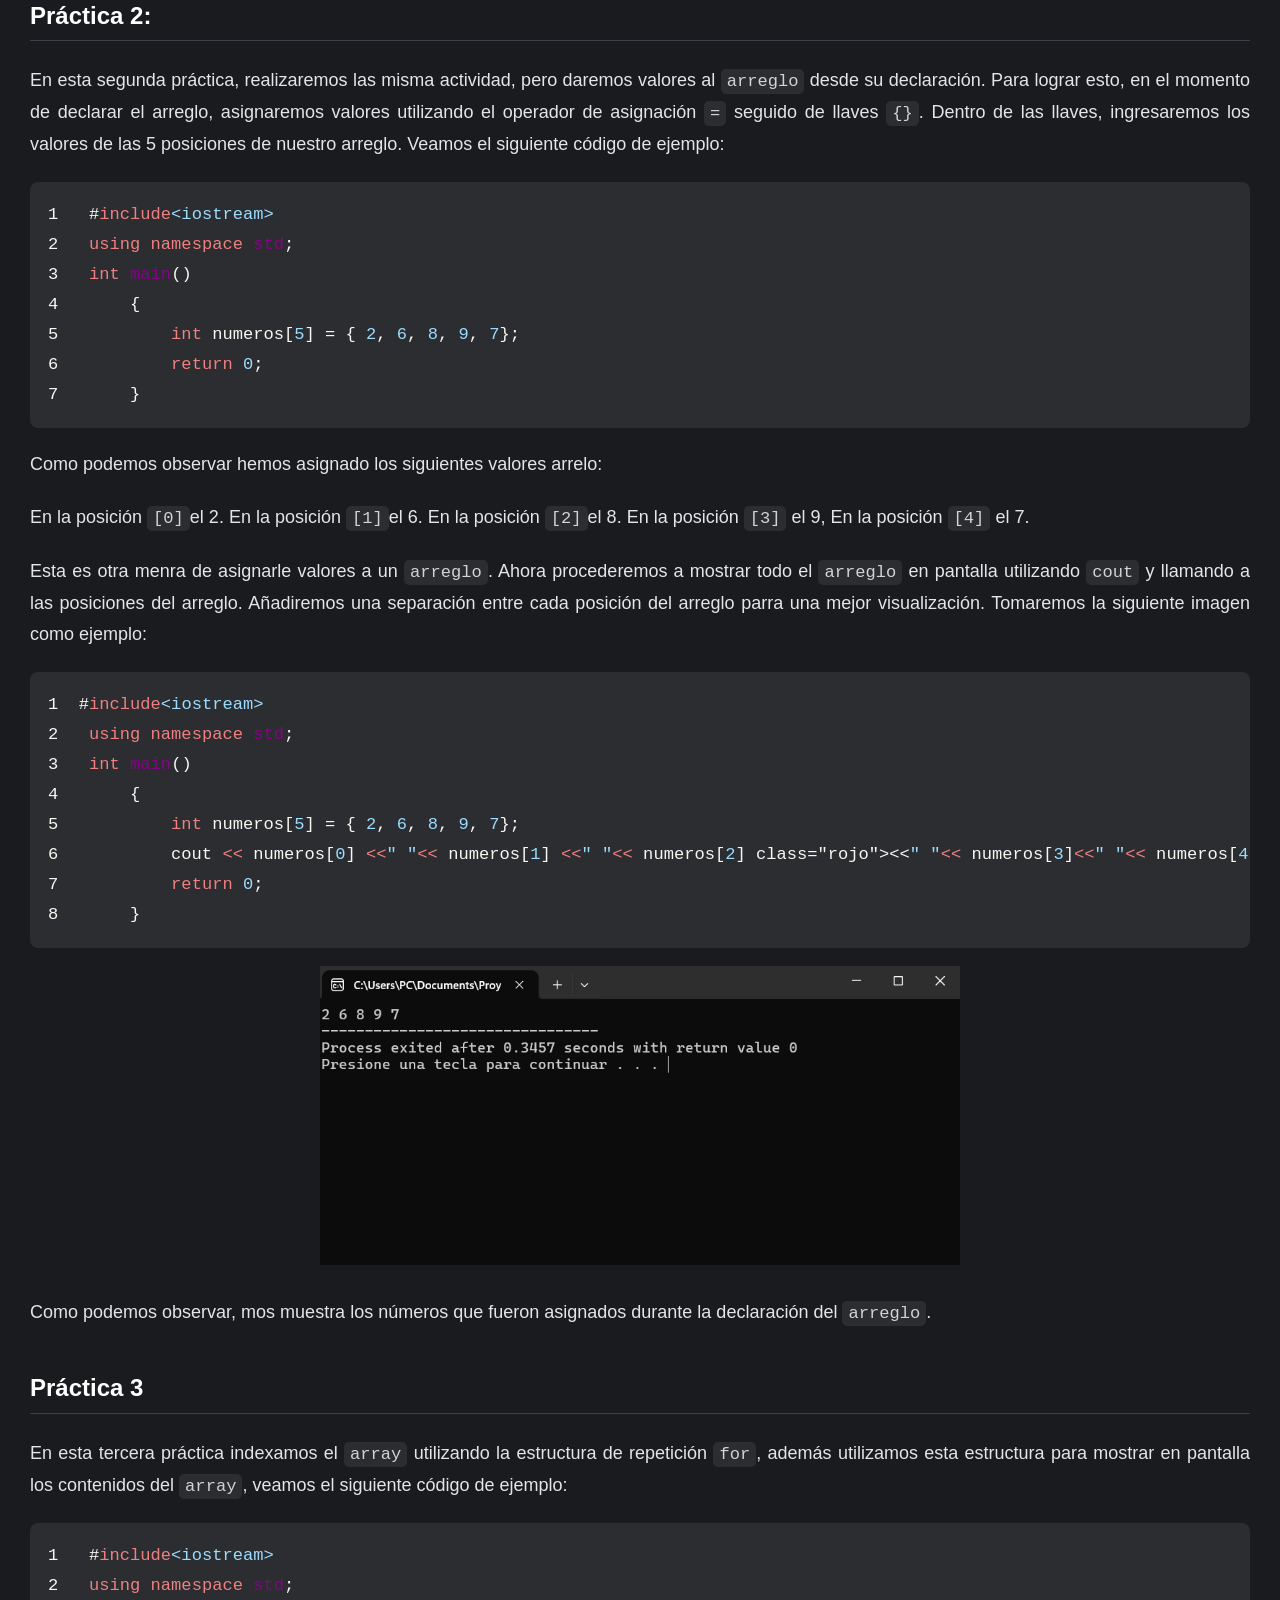
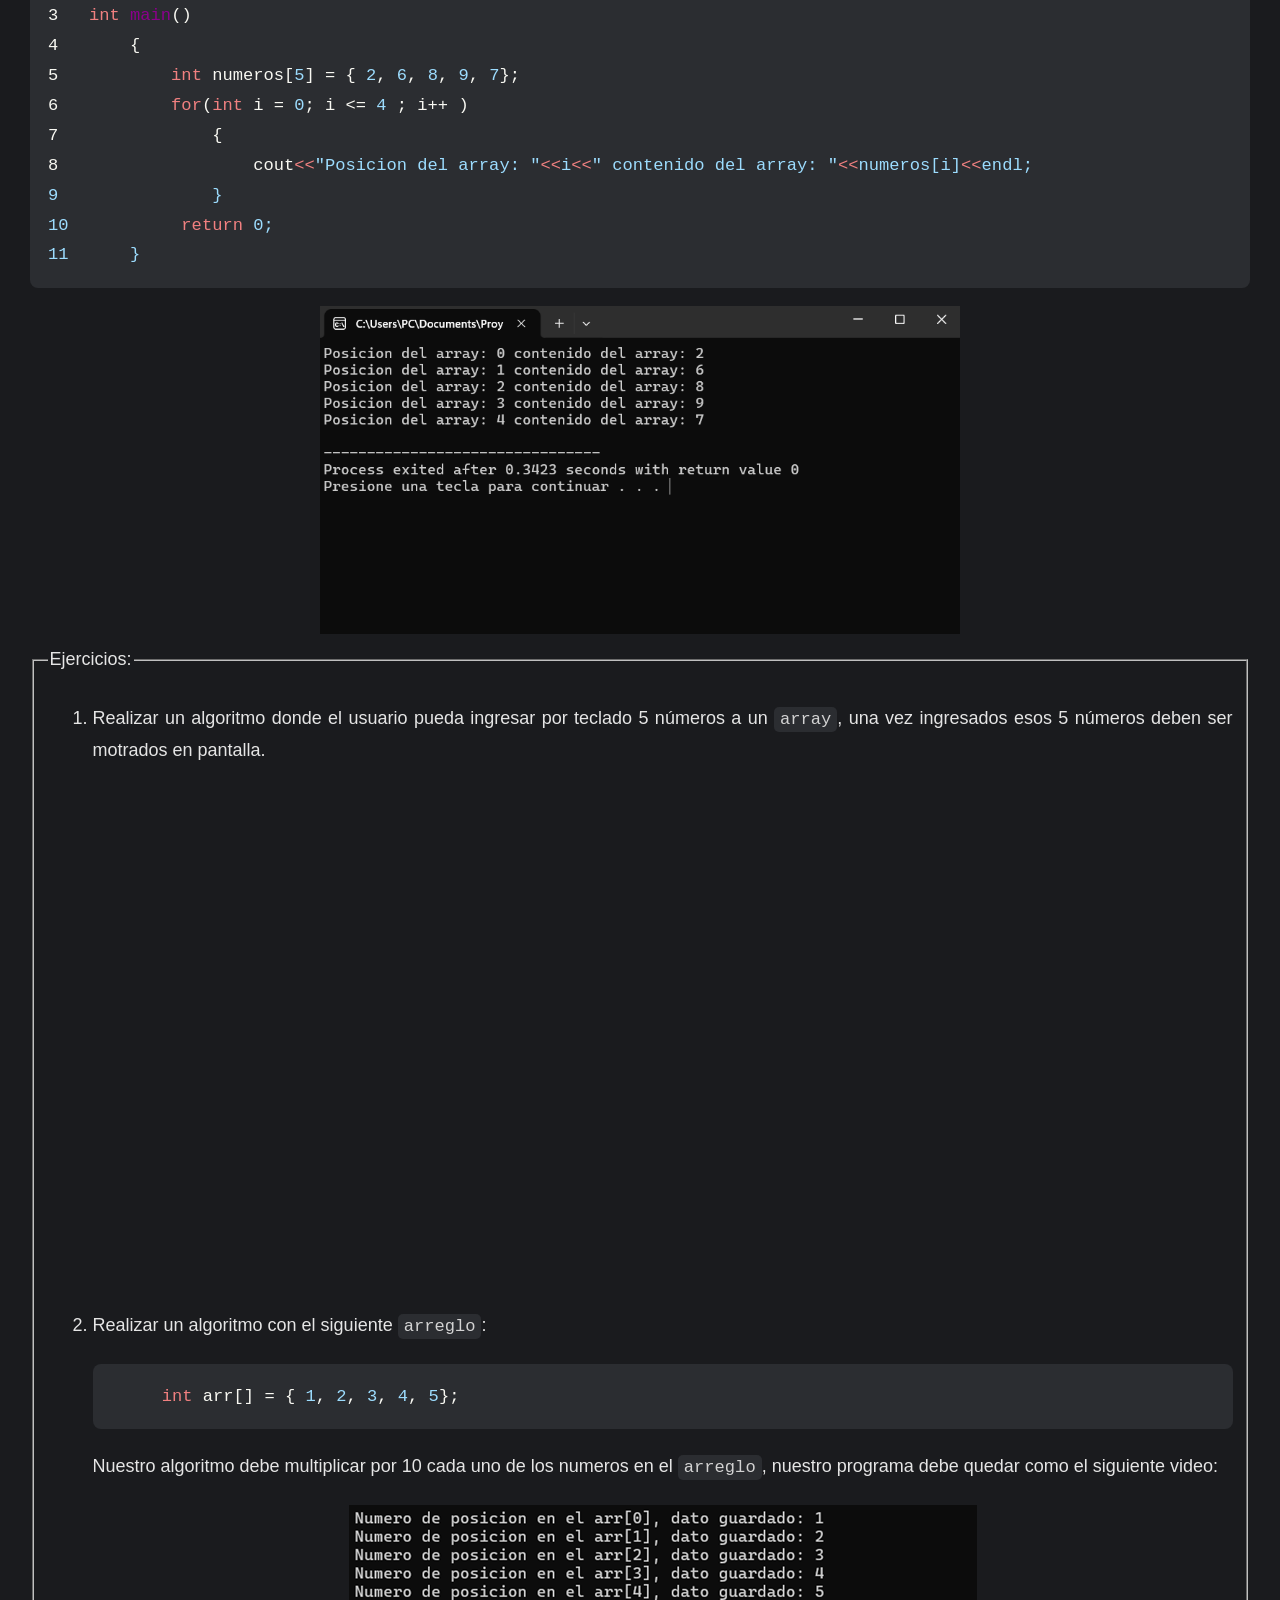
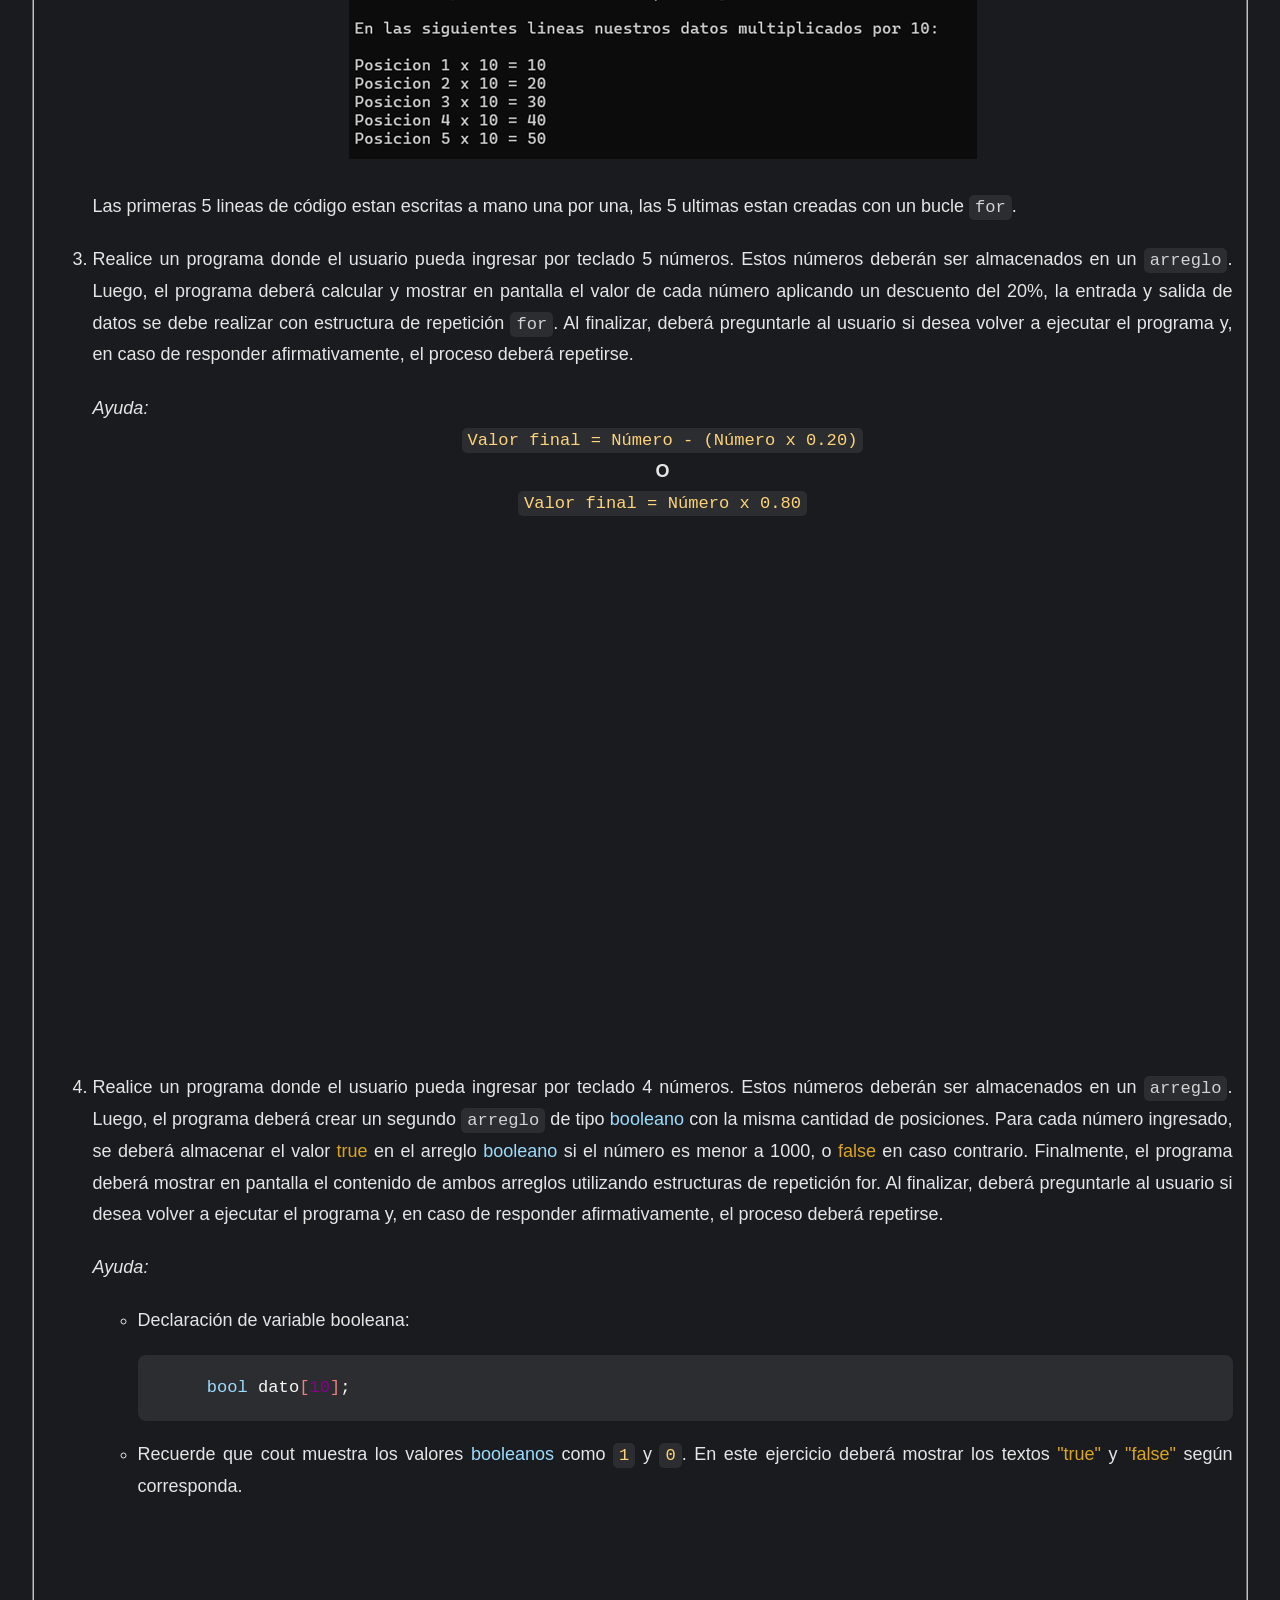
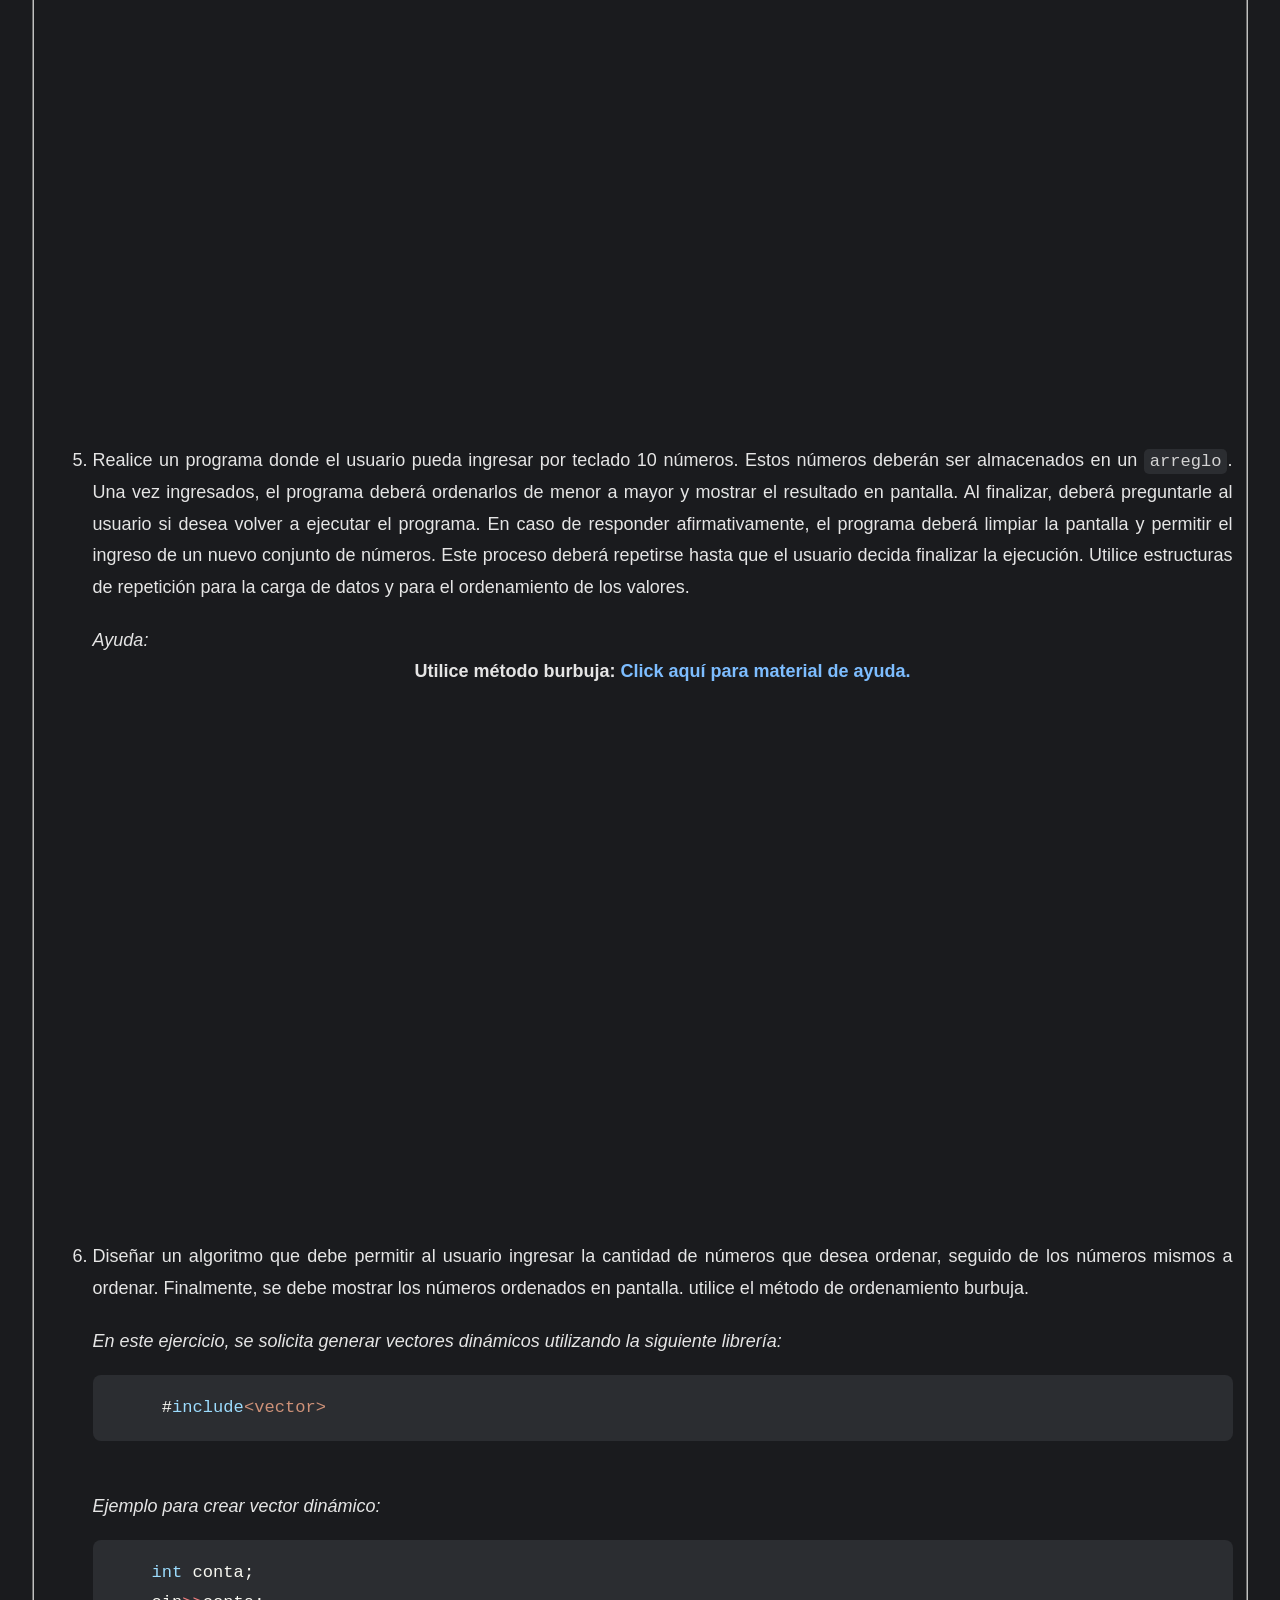
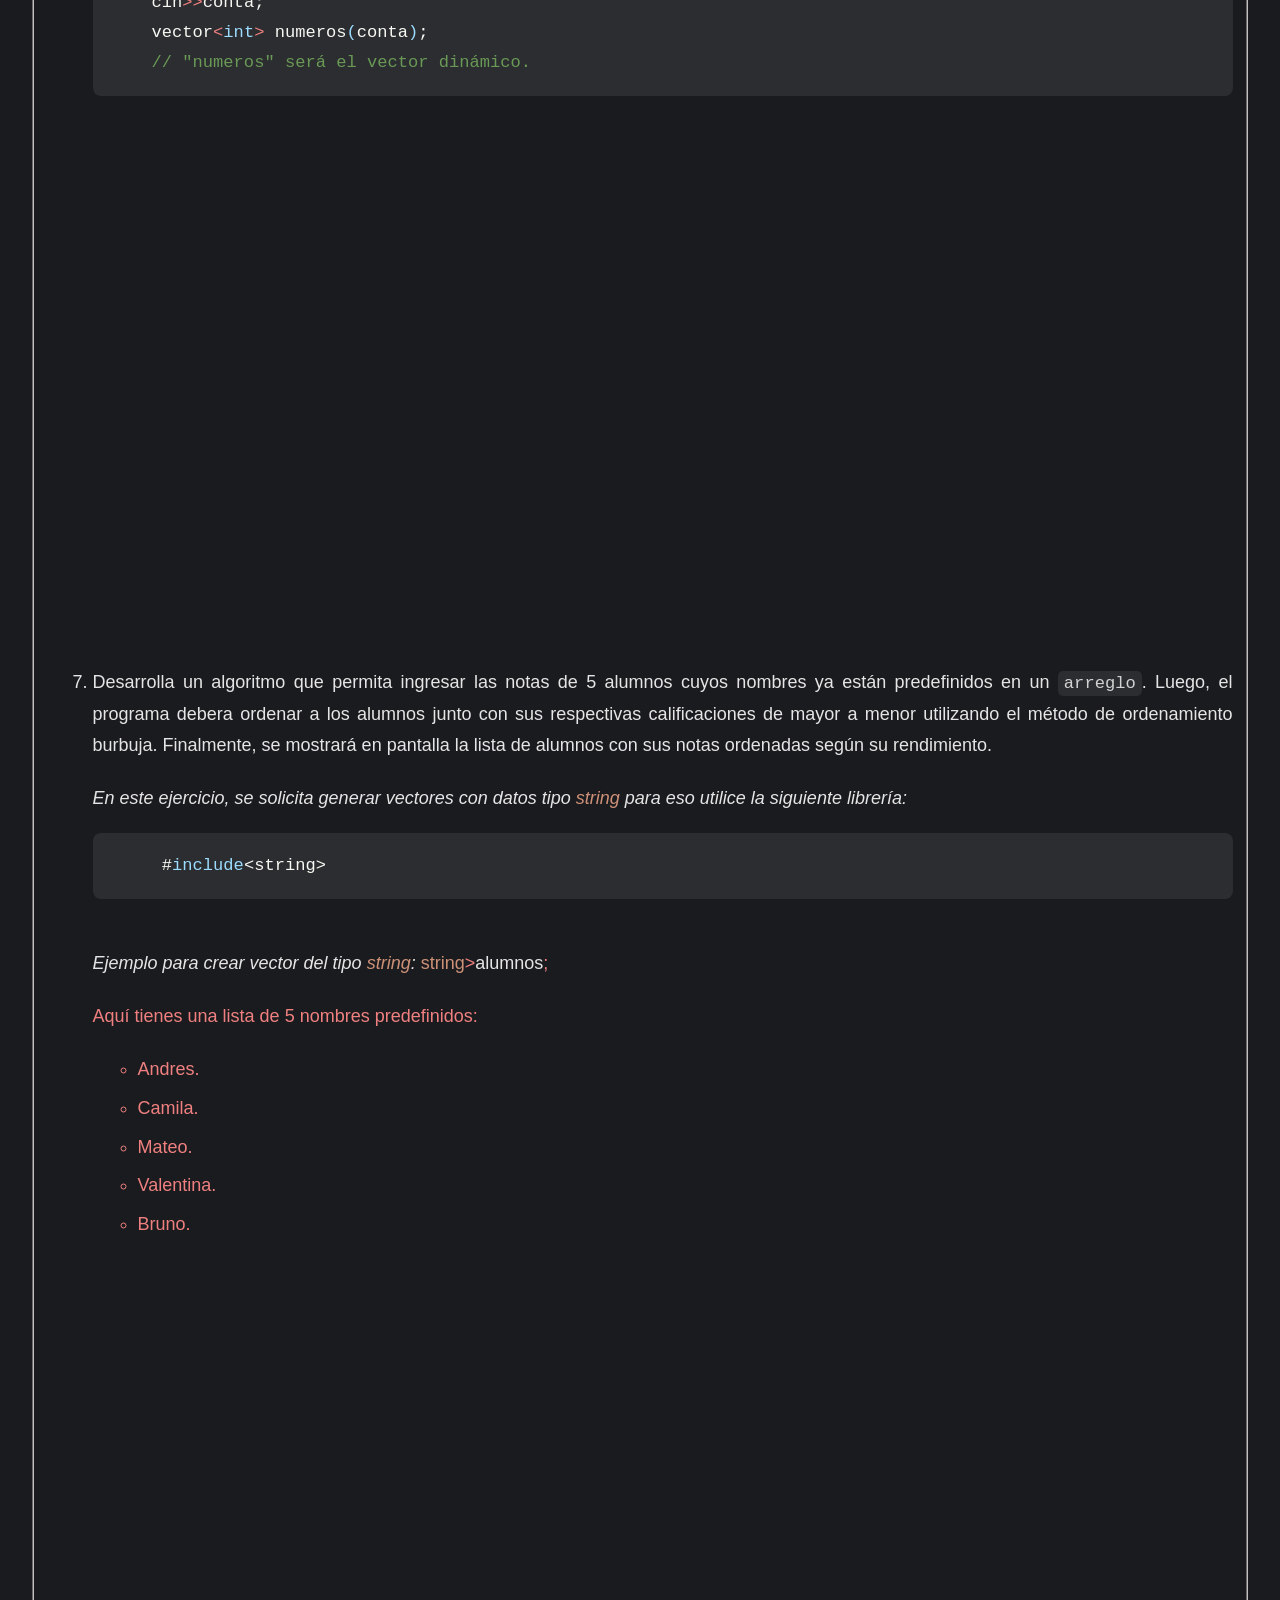
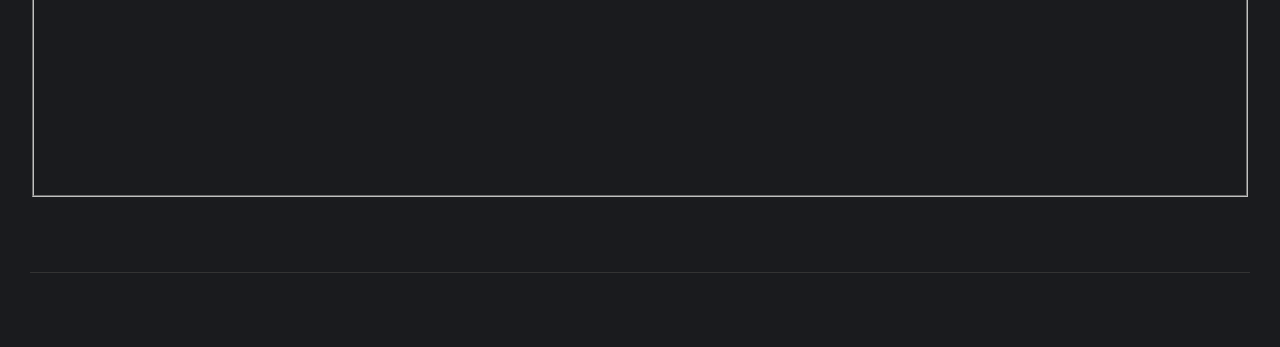
==== commit ed3517aa: "Update index.html" ====
--- a/index.html
+++ b/index.html
@@ -249,12 +249,12 @@
             </li>
             <li>
                 <p>
-                    Desarrolla un algoritmo que permita ingresar las notas de 5 alumnos cuyos nombres ya están predefinidos en un <code class="gris">arreglo</code>. Luego, el programa debera ordenar a los alunos junto con sus respectivas calificaciones de mayor a menor utilizando el método de ordenamiento burbuja. Finalmente, se mostrará en pantalla la lista de alumnos con sus notas ordenadas según su rendimiento.
+                    Desarrolla un algoritmo que permita ingresar las notas de 5 alumnos cuyos nombres ya están predefinidos en un <code class="gris">arreglo</code>. Luego, el programa debera ordenar a los alumnos junto con sus respectivas calificaciones de mayor a menor utilizando el método de ordenamiento burbuja. Finalmente, se mostrará en pantalla la lista de alumnos con sus notas ordenadas según su rendimiento.
                 </p>
                 <i>En este ejercicio, se solicita generar vectores con datos tipo <span class="naranja">string</span> para eso utilice la siguiente librería:</i><br>
 <pre><code class="cpp">     #<span class="celeste">include</span><span class="naraja">&lt;string></span></code></pre><br>
                 <i>Ejemplo para crear vector del tipo <span class="naranja">string</span>:</i>
-<pre><code class="cpp">     vector<span class="rojo">&lt;</span><span class="naranja">string</span><span class="rojo">></span>alumnos;</code></pre><br>
+<span class="naranja">string</span><span class="rojo">></span>alumnos<span class="rojo">;</code></pre><br>
                 <p>
                     Aquí tienes una lista de 5 nombres predefinidos:
                 </p>
@@ -275,4 +275,4 @@
     <hr>
     <br>
 </body>
-</html>+</html>
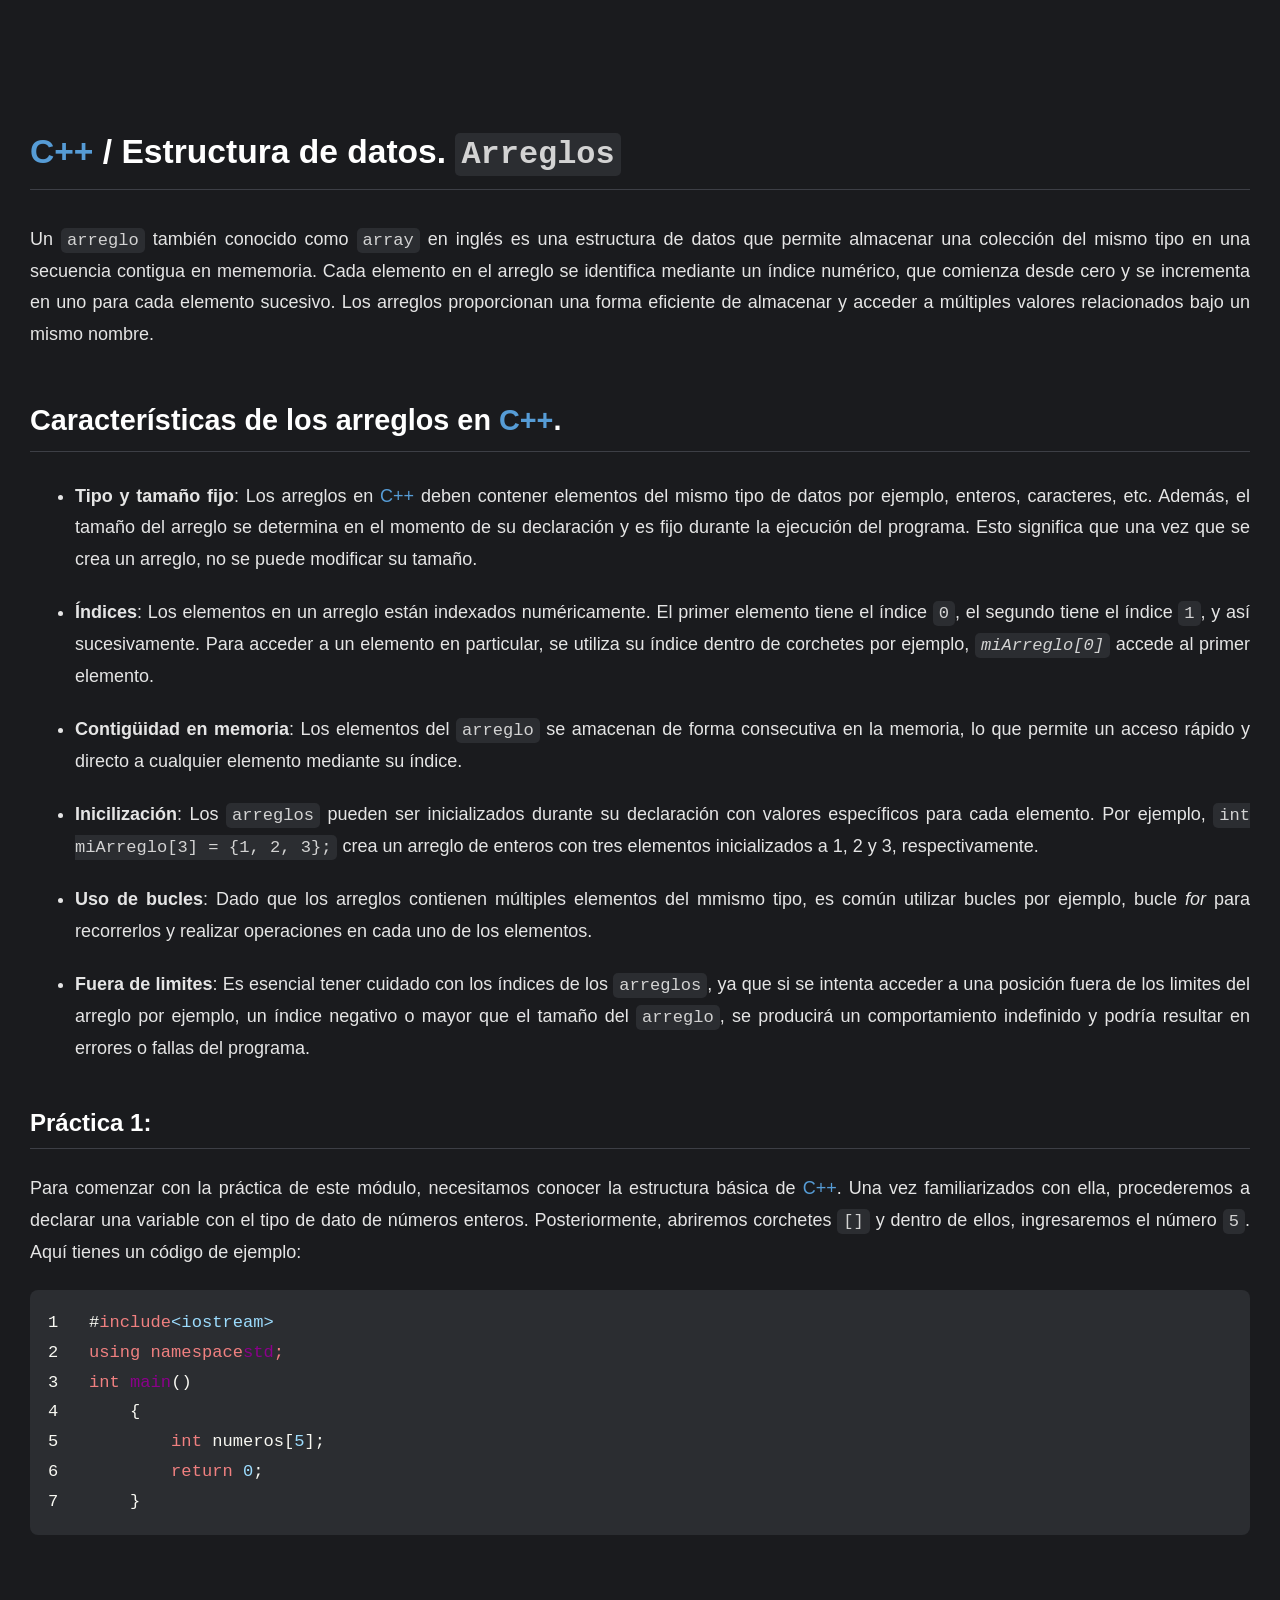
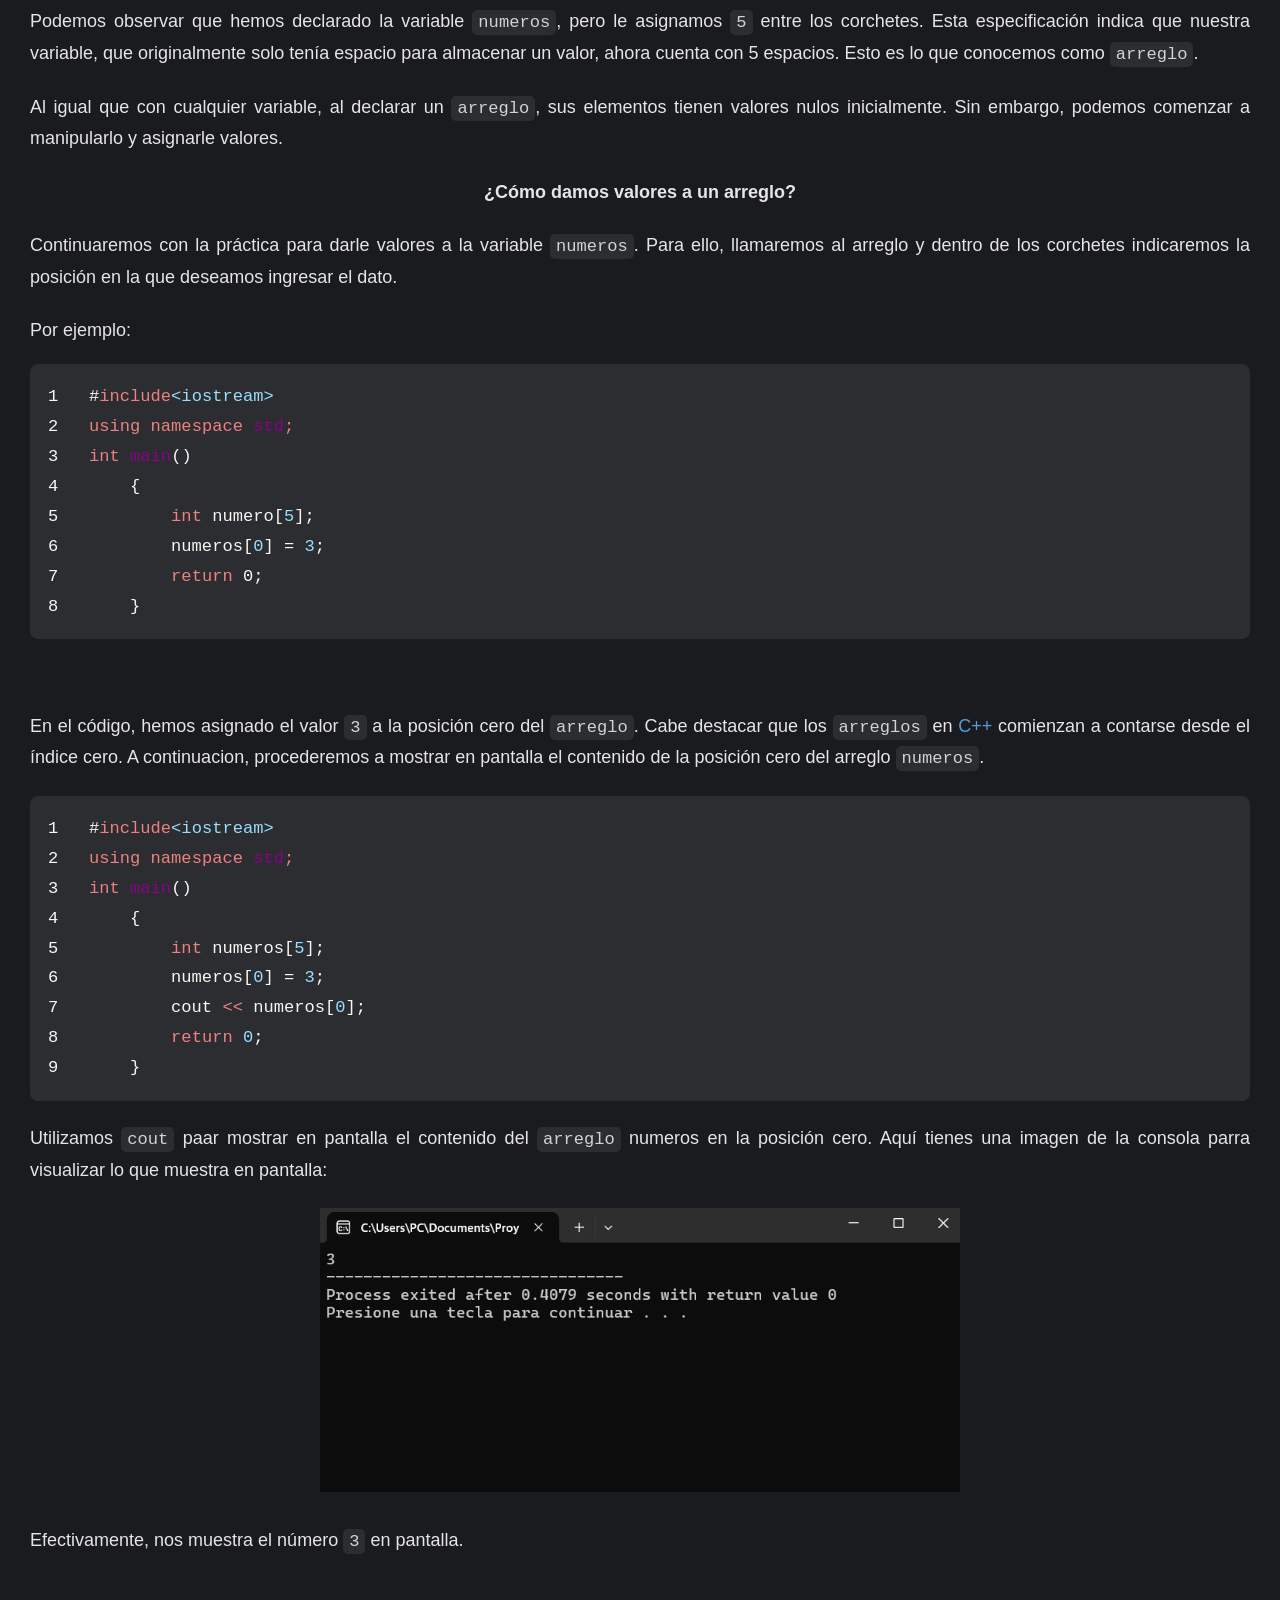
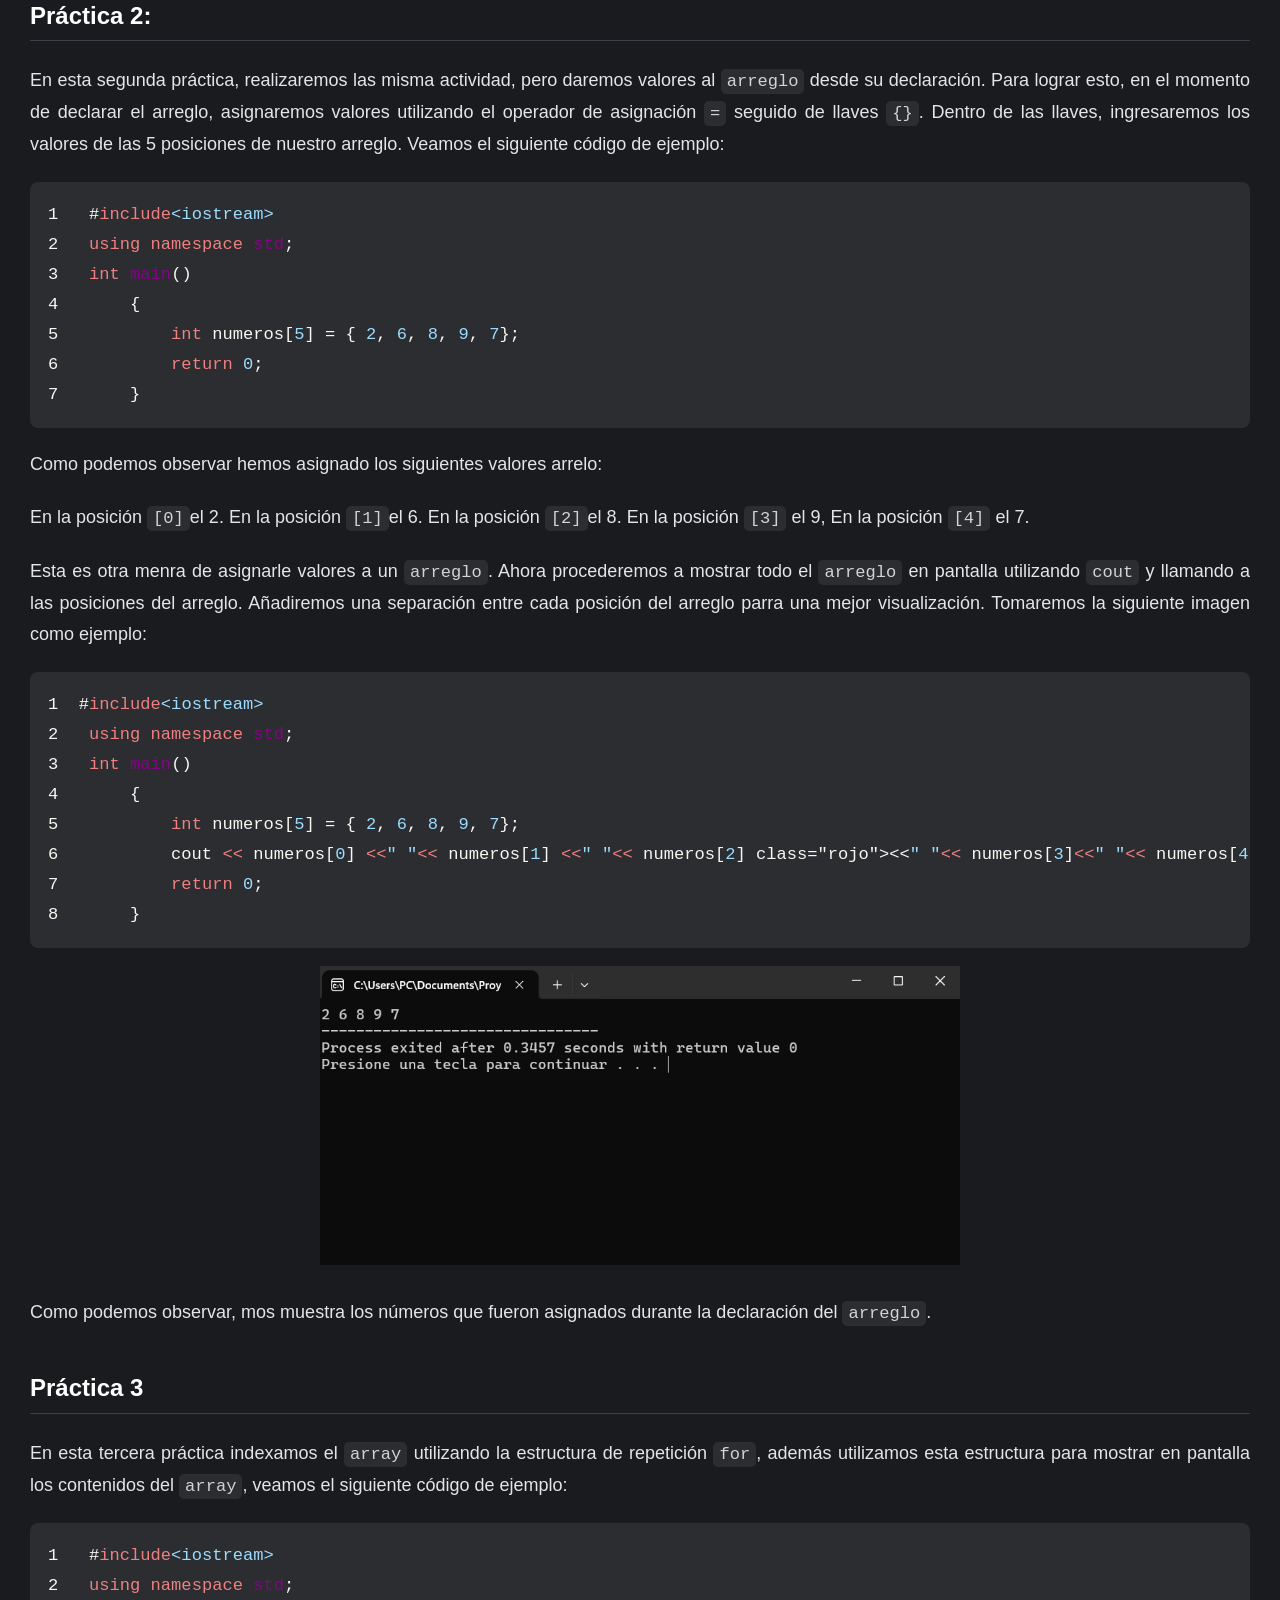
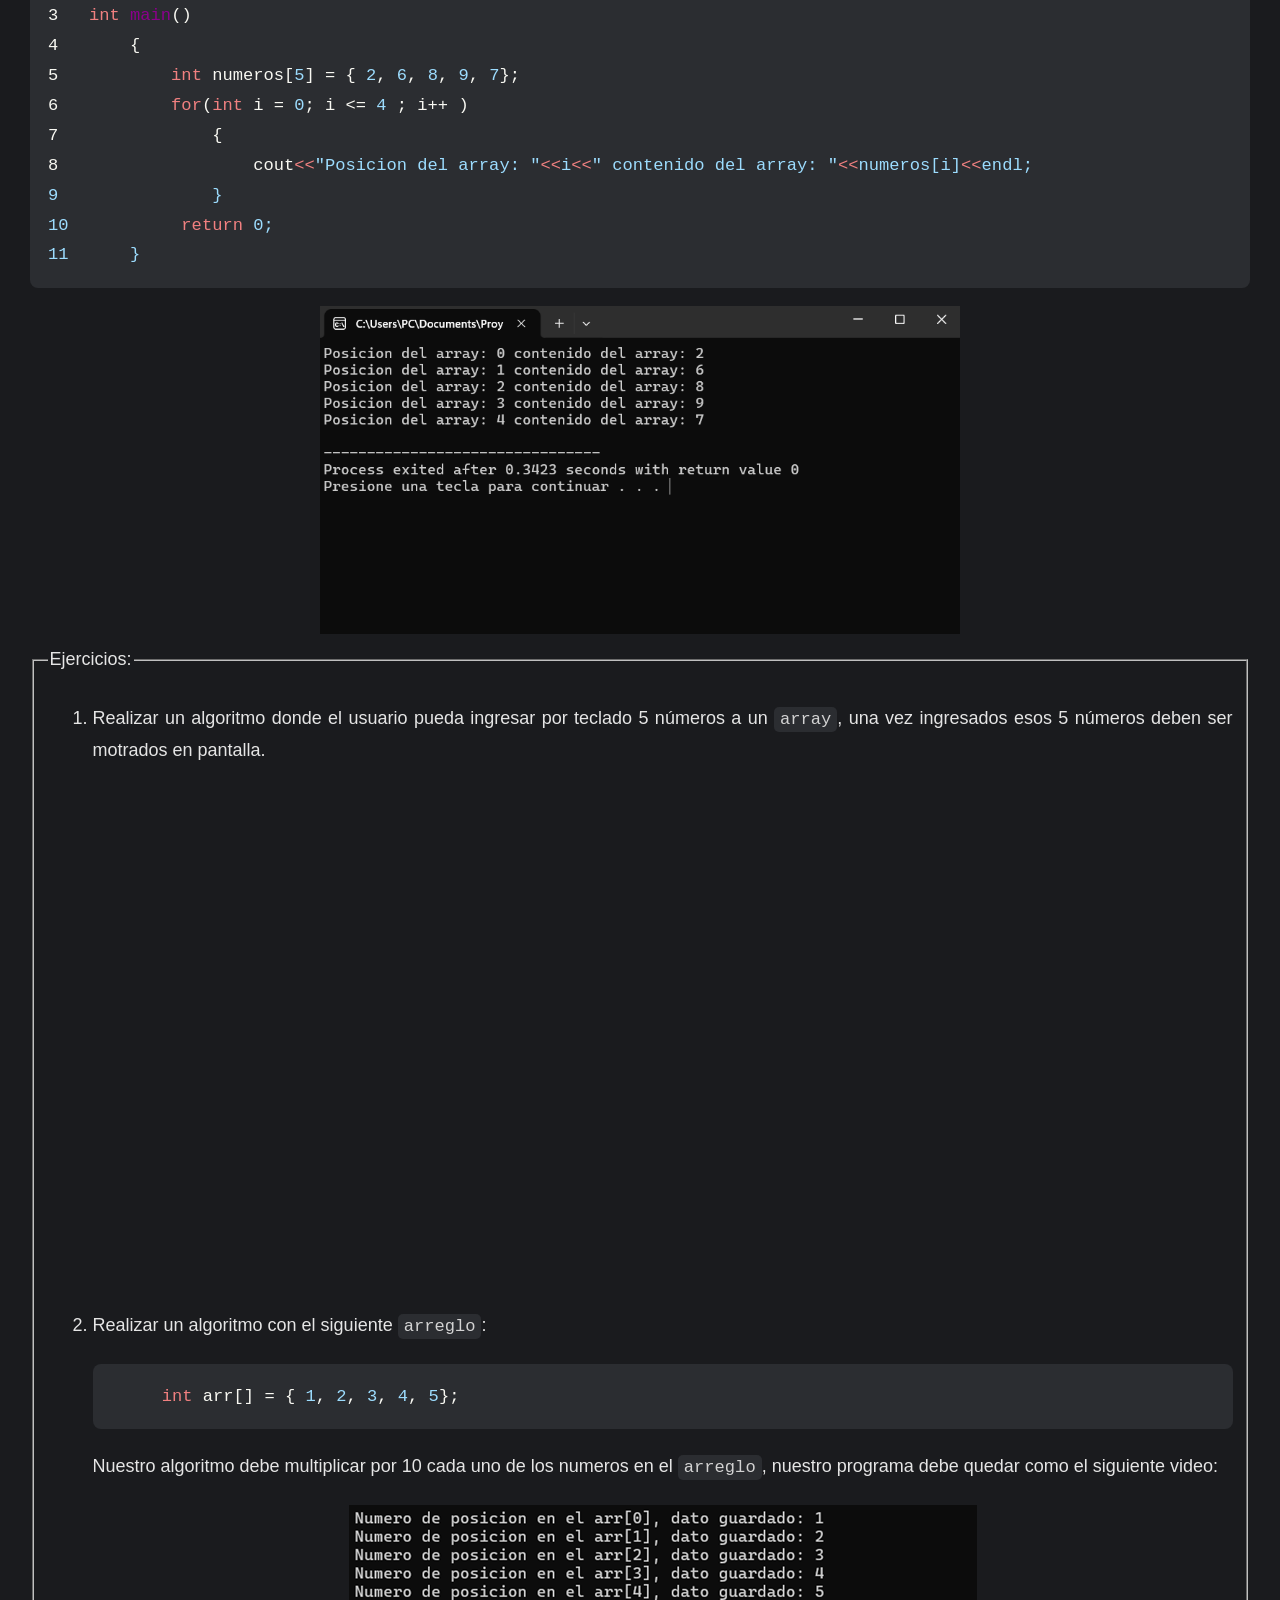
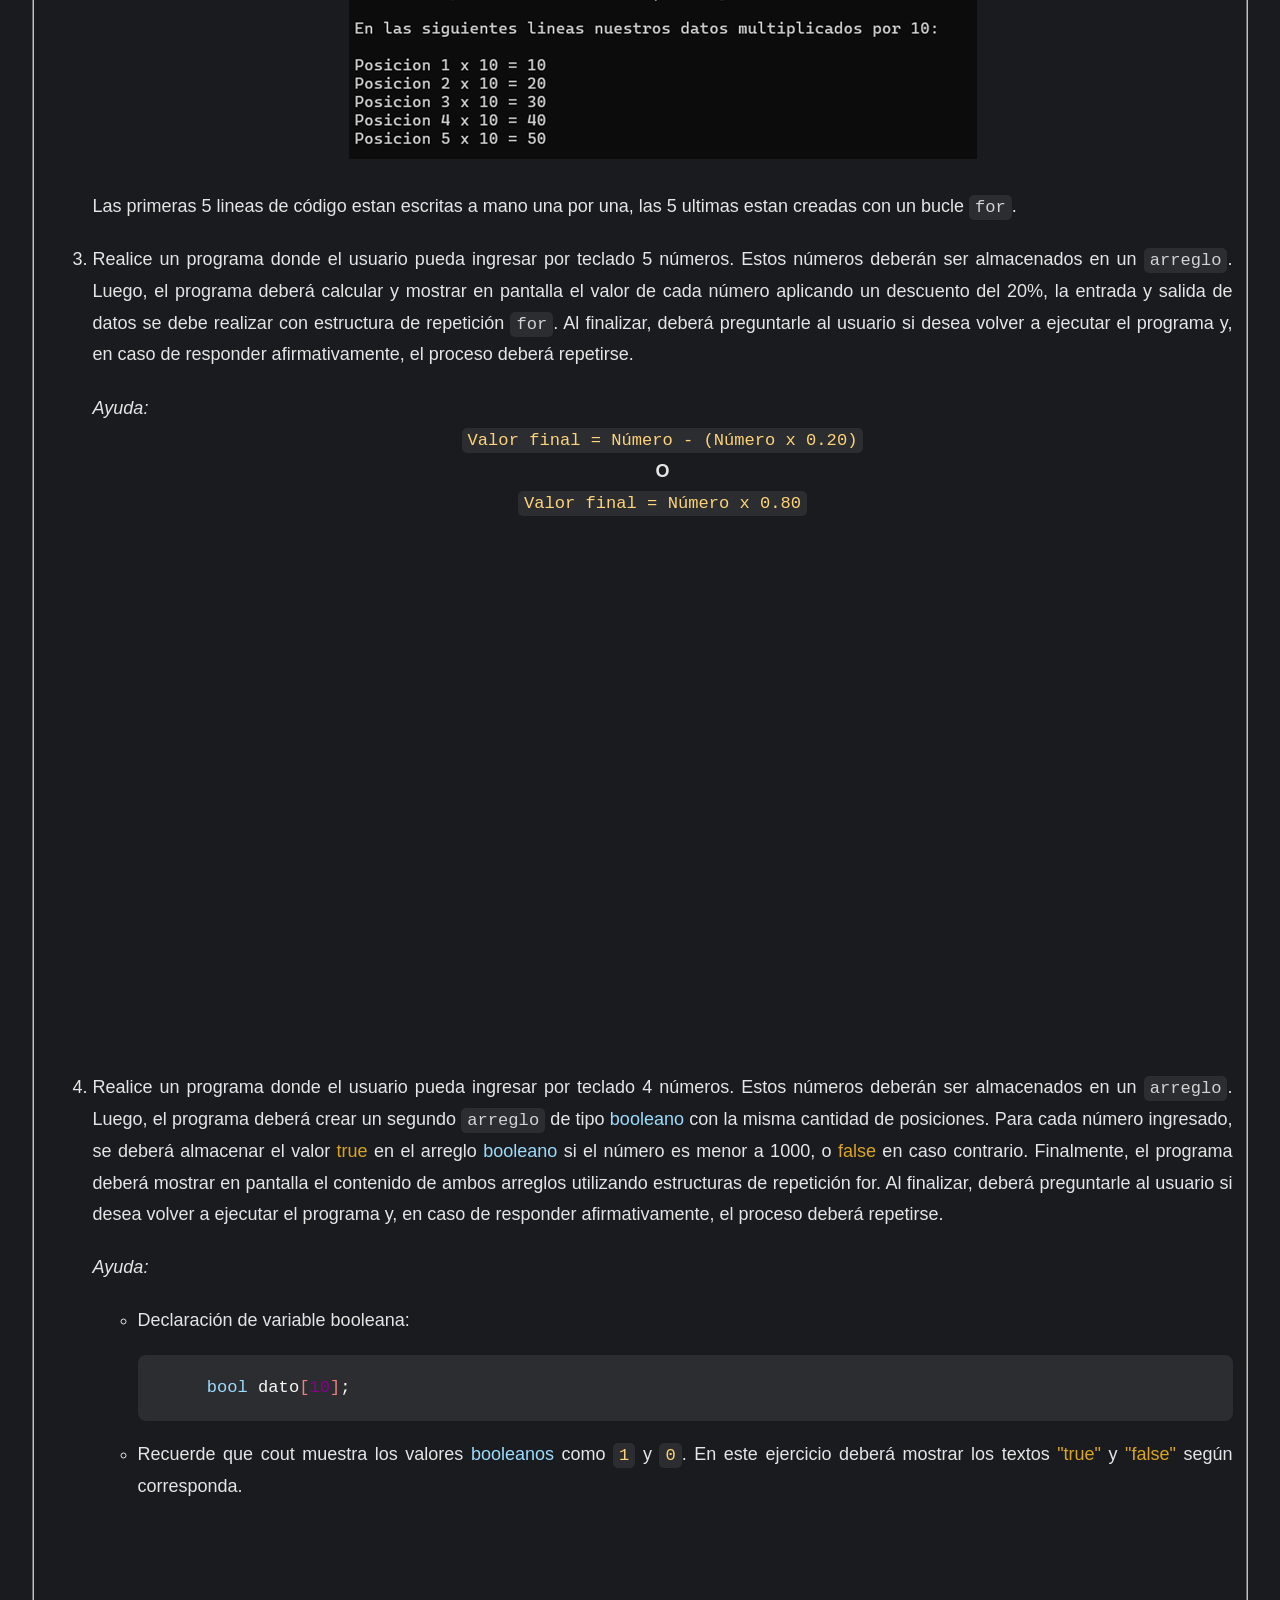
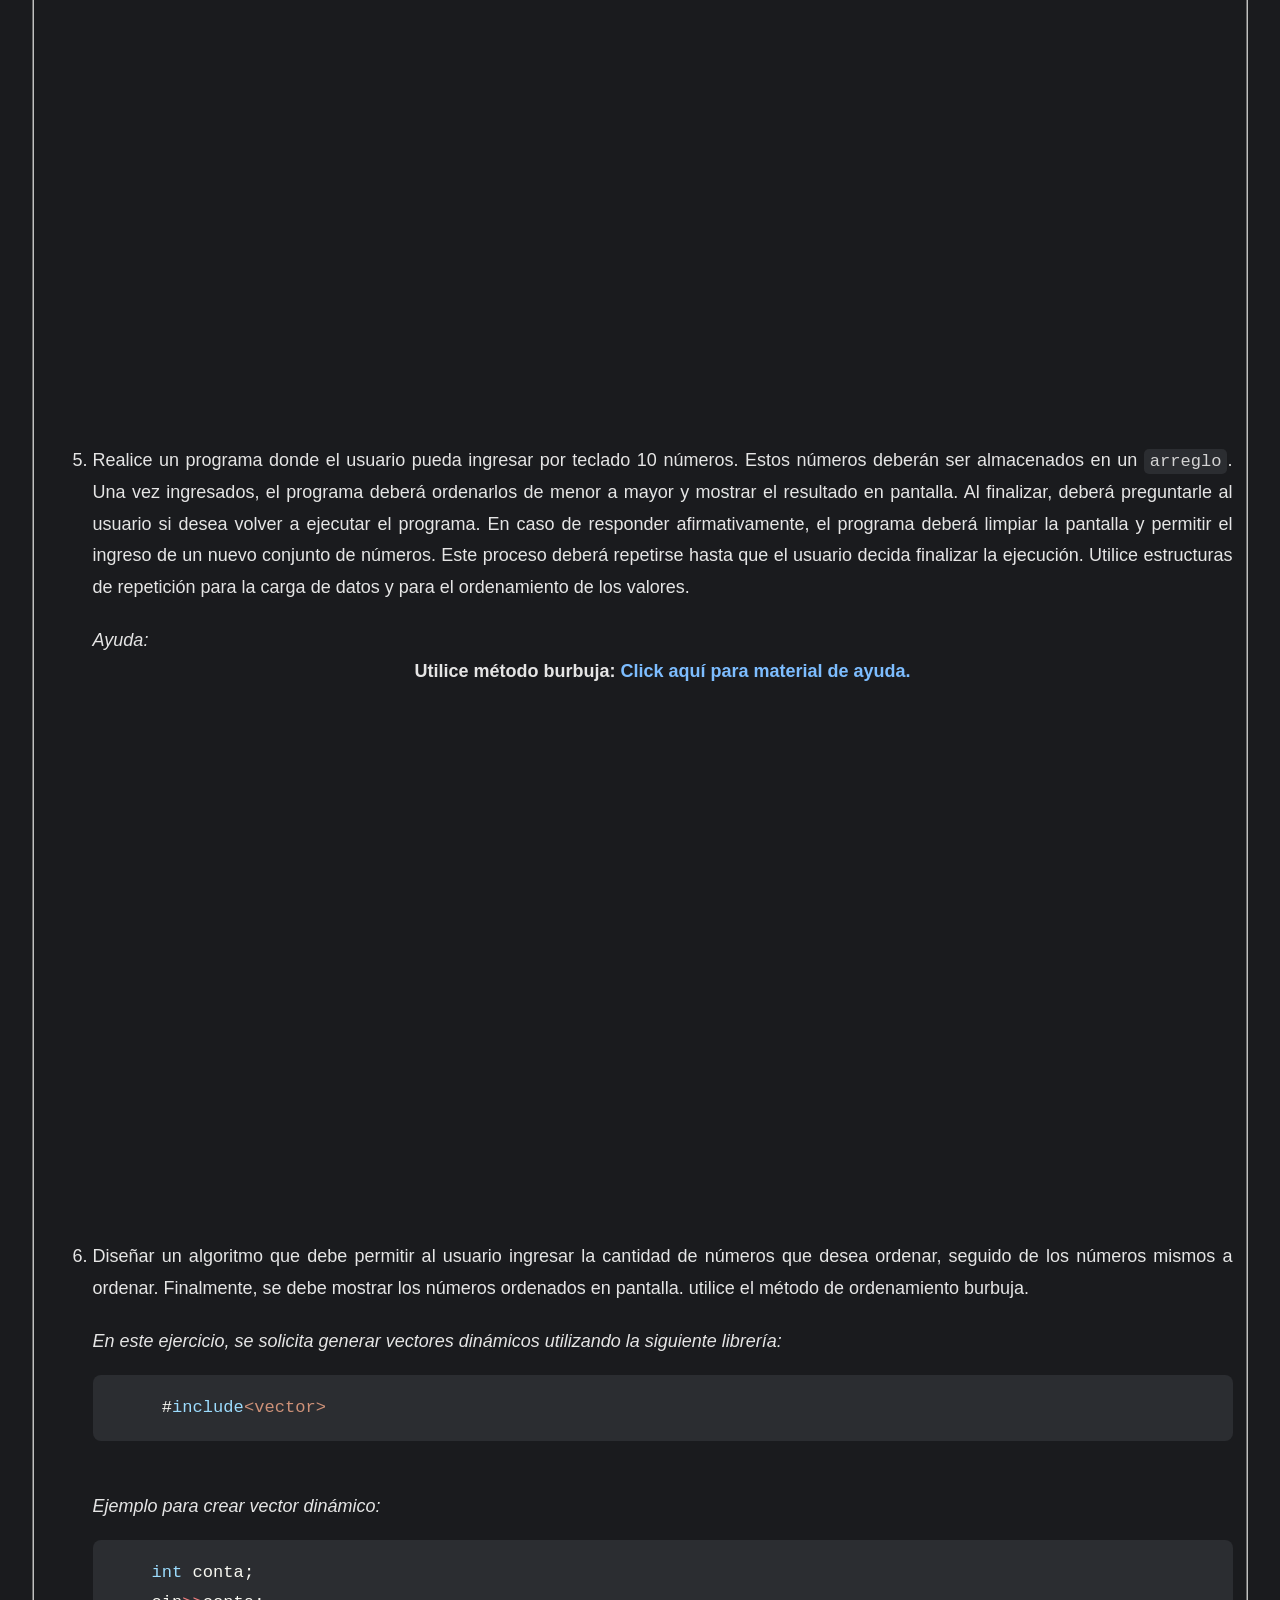
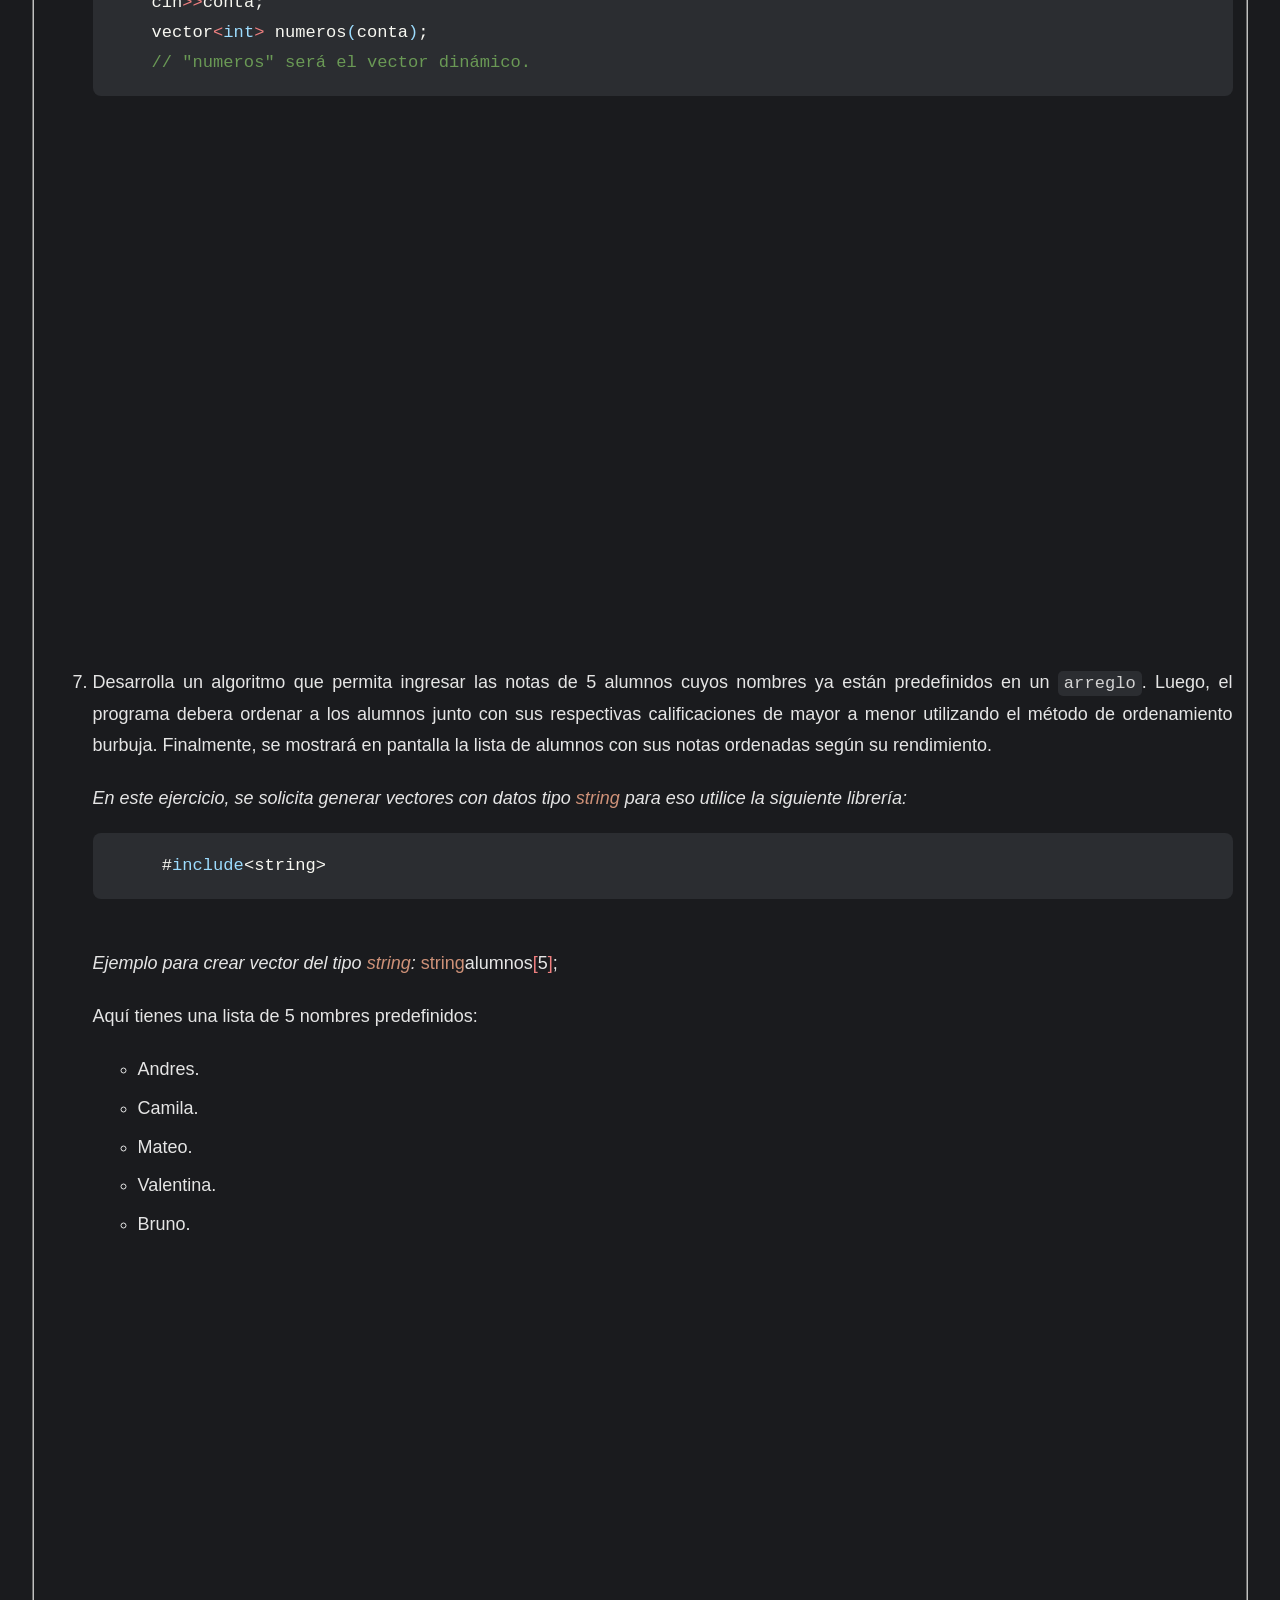
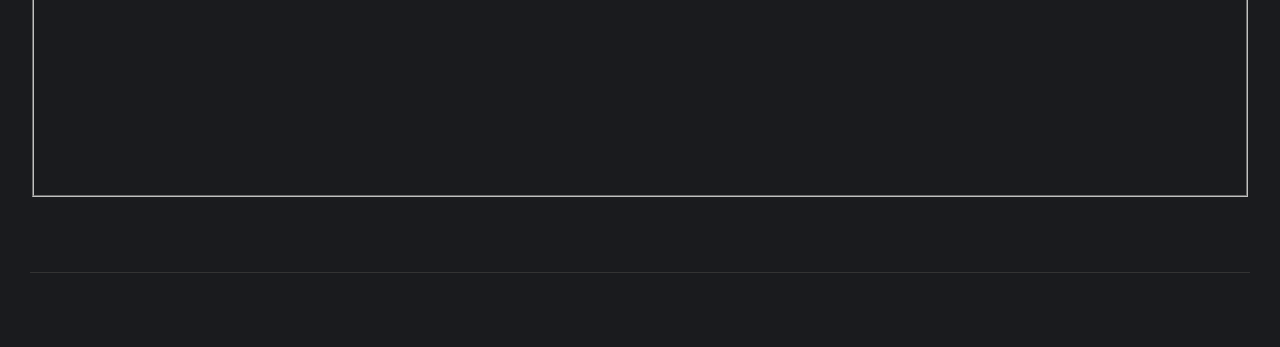
==== commit a5d267db: "Update index.html" ====
--- a/index.html
+++ b/index.html
@@ -254,7 +254,7 @@
                 <i>En este ejercicio, se solicita generar vectores con datos tipo <span class="naranja">string</span> para eso utilice la siguiente librería:</i><br>
 <pre><code class="cpp">     #<span class="celeste">include</span><span class="naraja">&lt;string></span></code></pre><br>
                 <i>Ejemplo para crear vector del tipo <span class="naranja">string</span>:</i>
-<span class="naranja">string</span><span class="rojo">></span>alumnos<span class="rojo">;</code></pre><br>
+<span class="naranja">string</span>alumnos<span class="rojo">[</span><span class="violate">5</span><span class="rojo">]</span>;</code></pre><br>
                 <p>
                     Aquí tienes una lista de 5 nombres predefinidos:
                 </p>
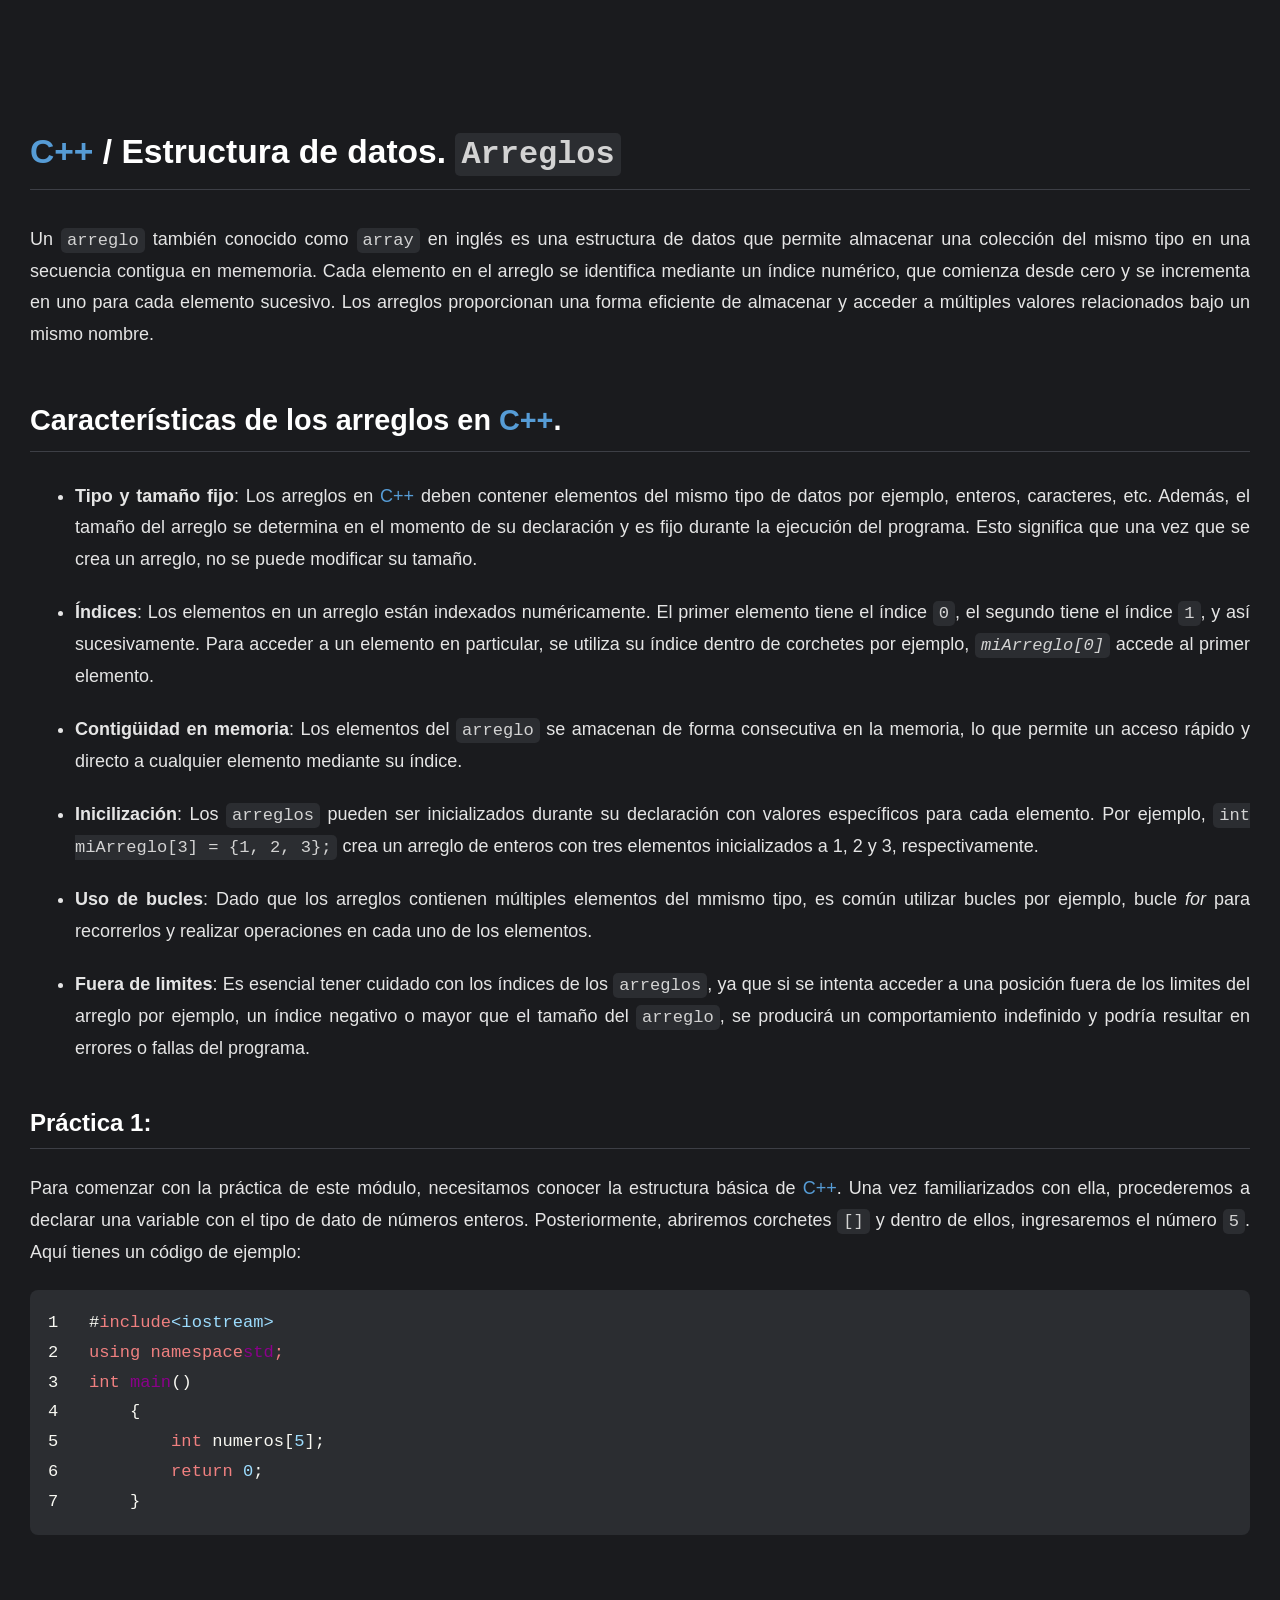
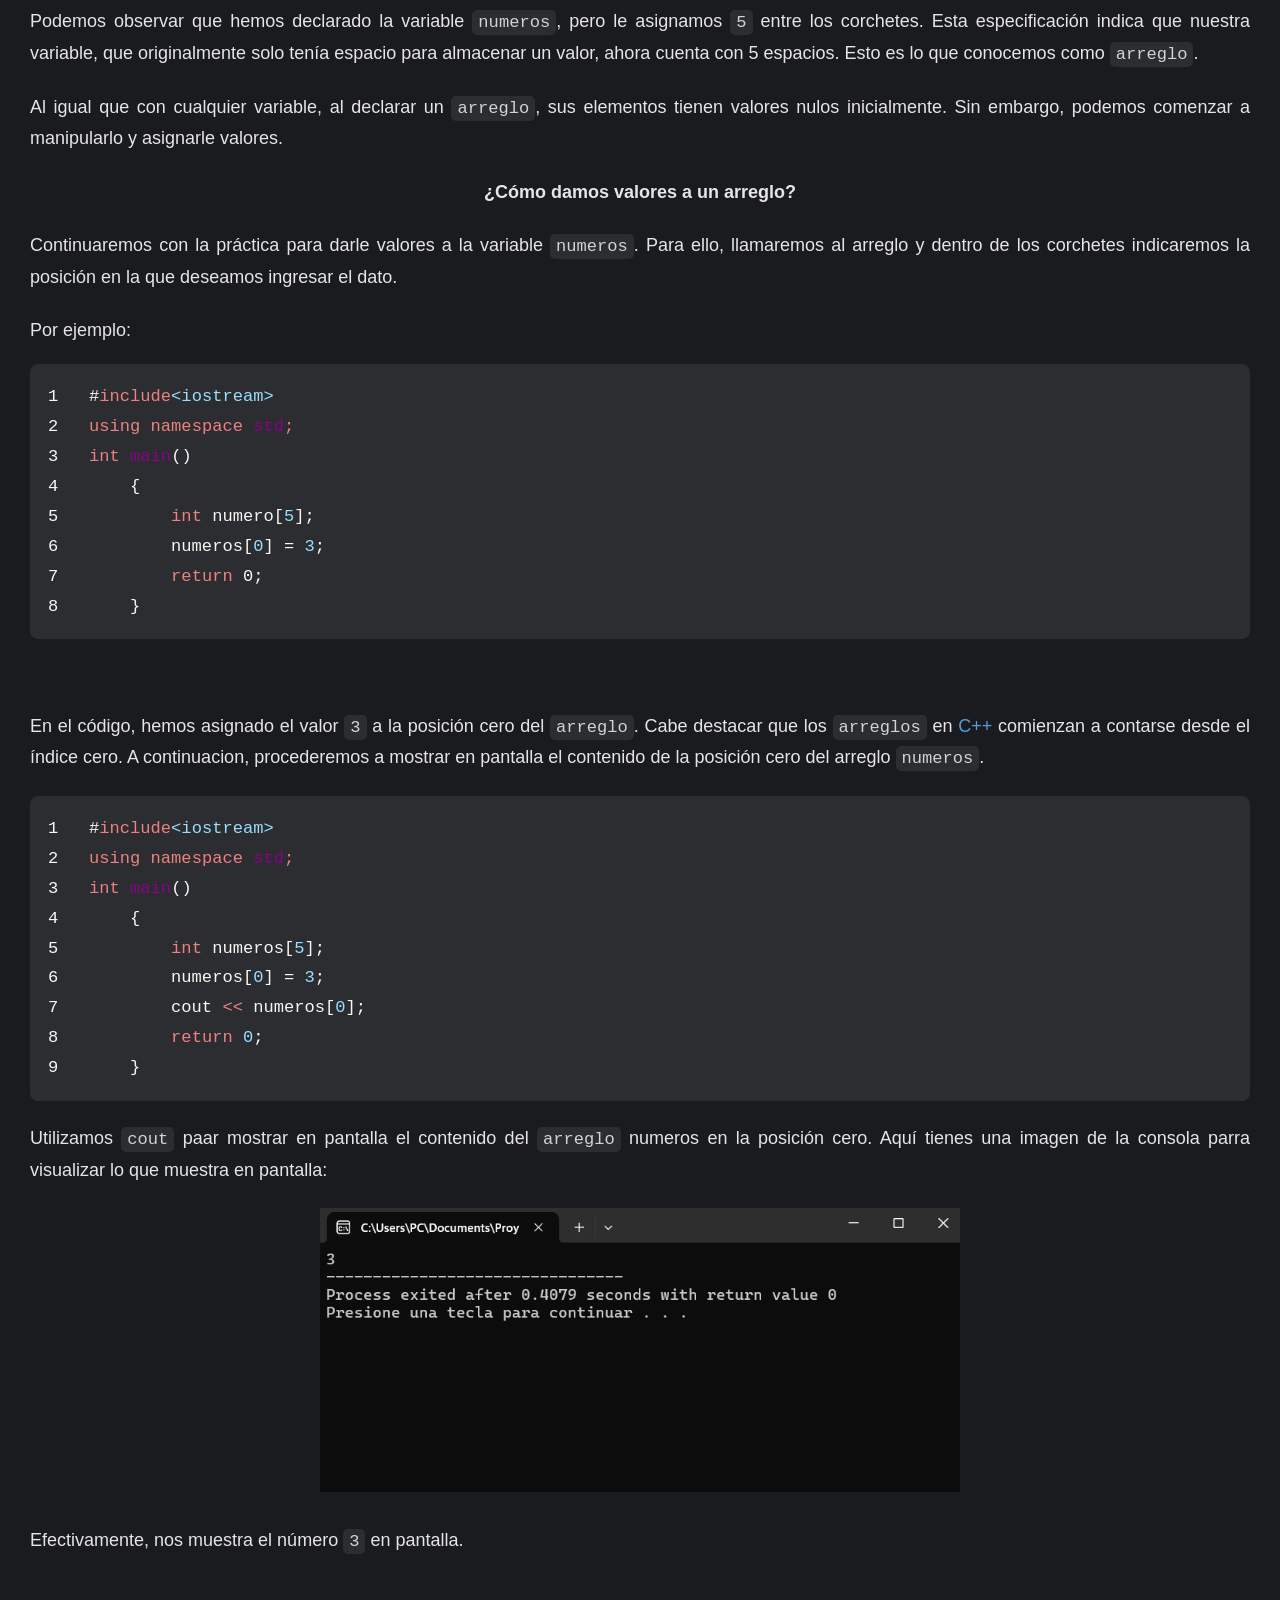
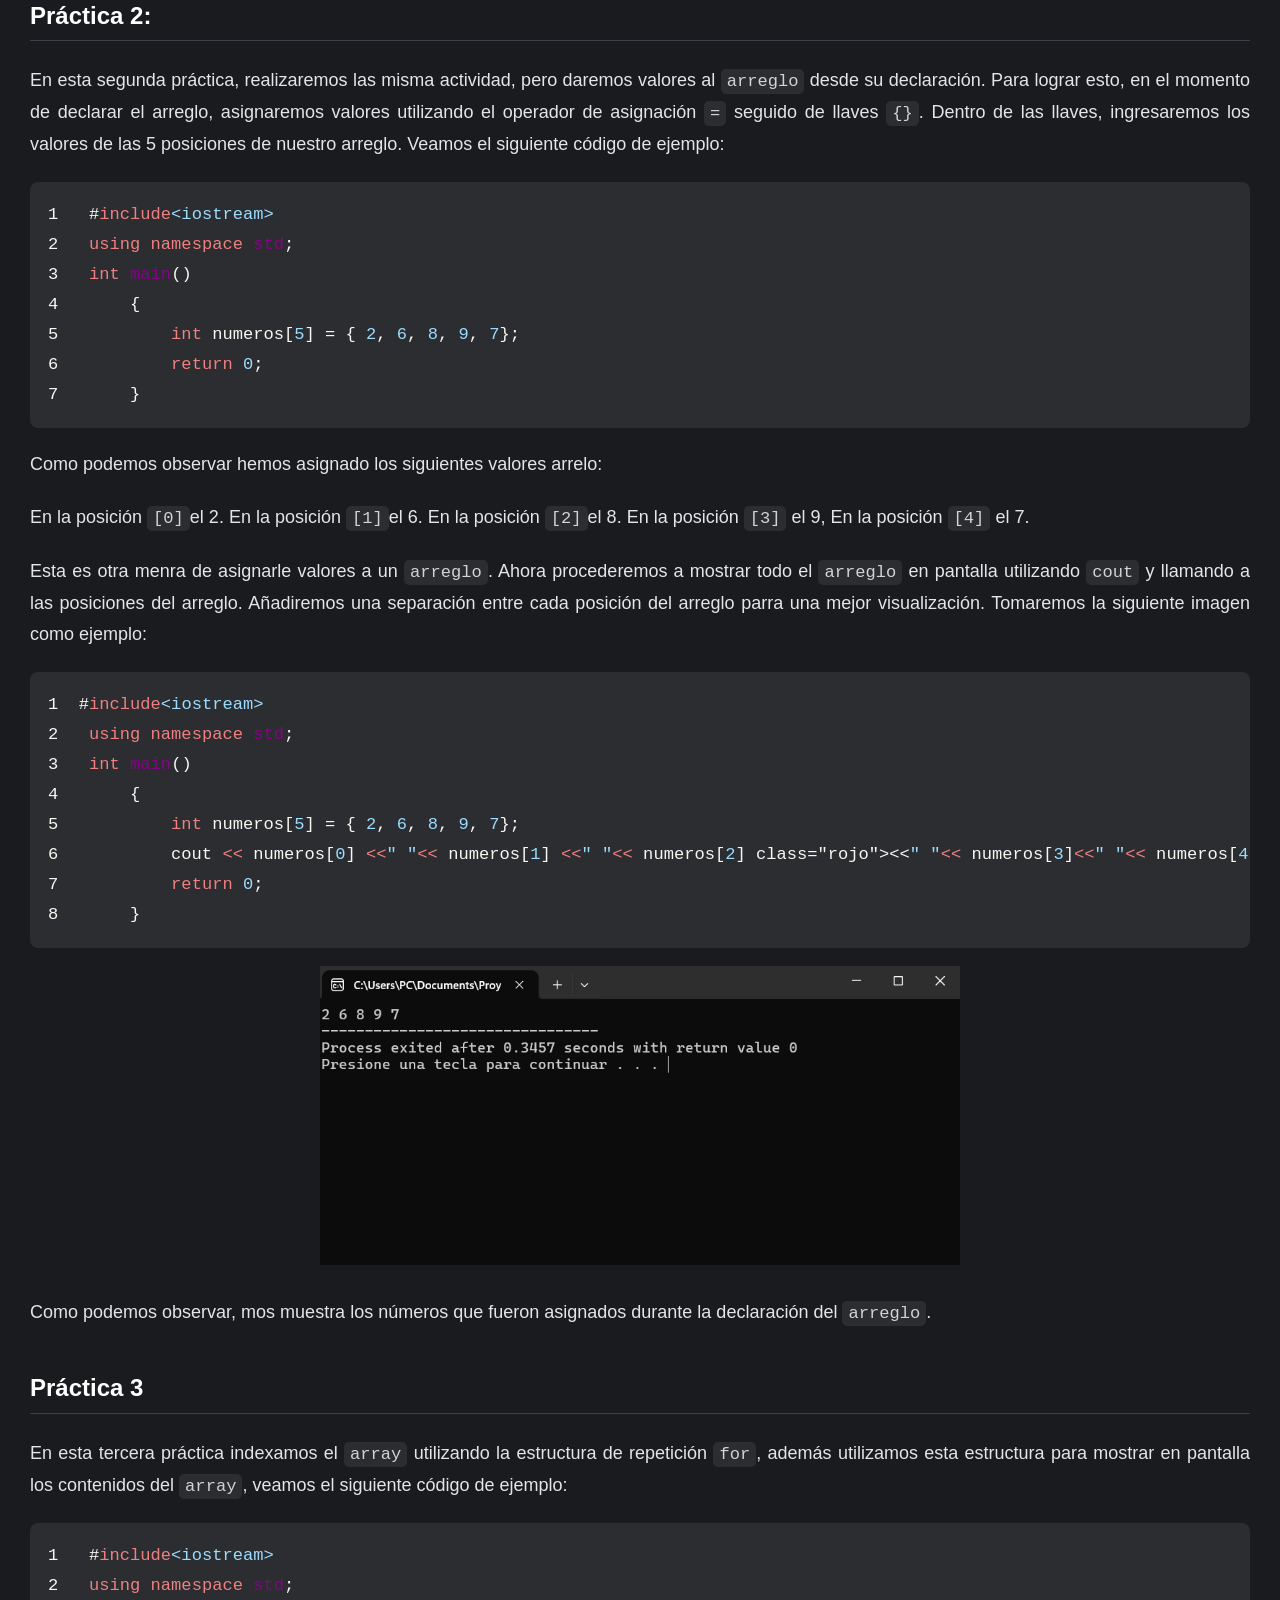
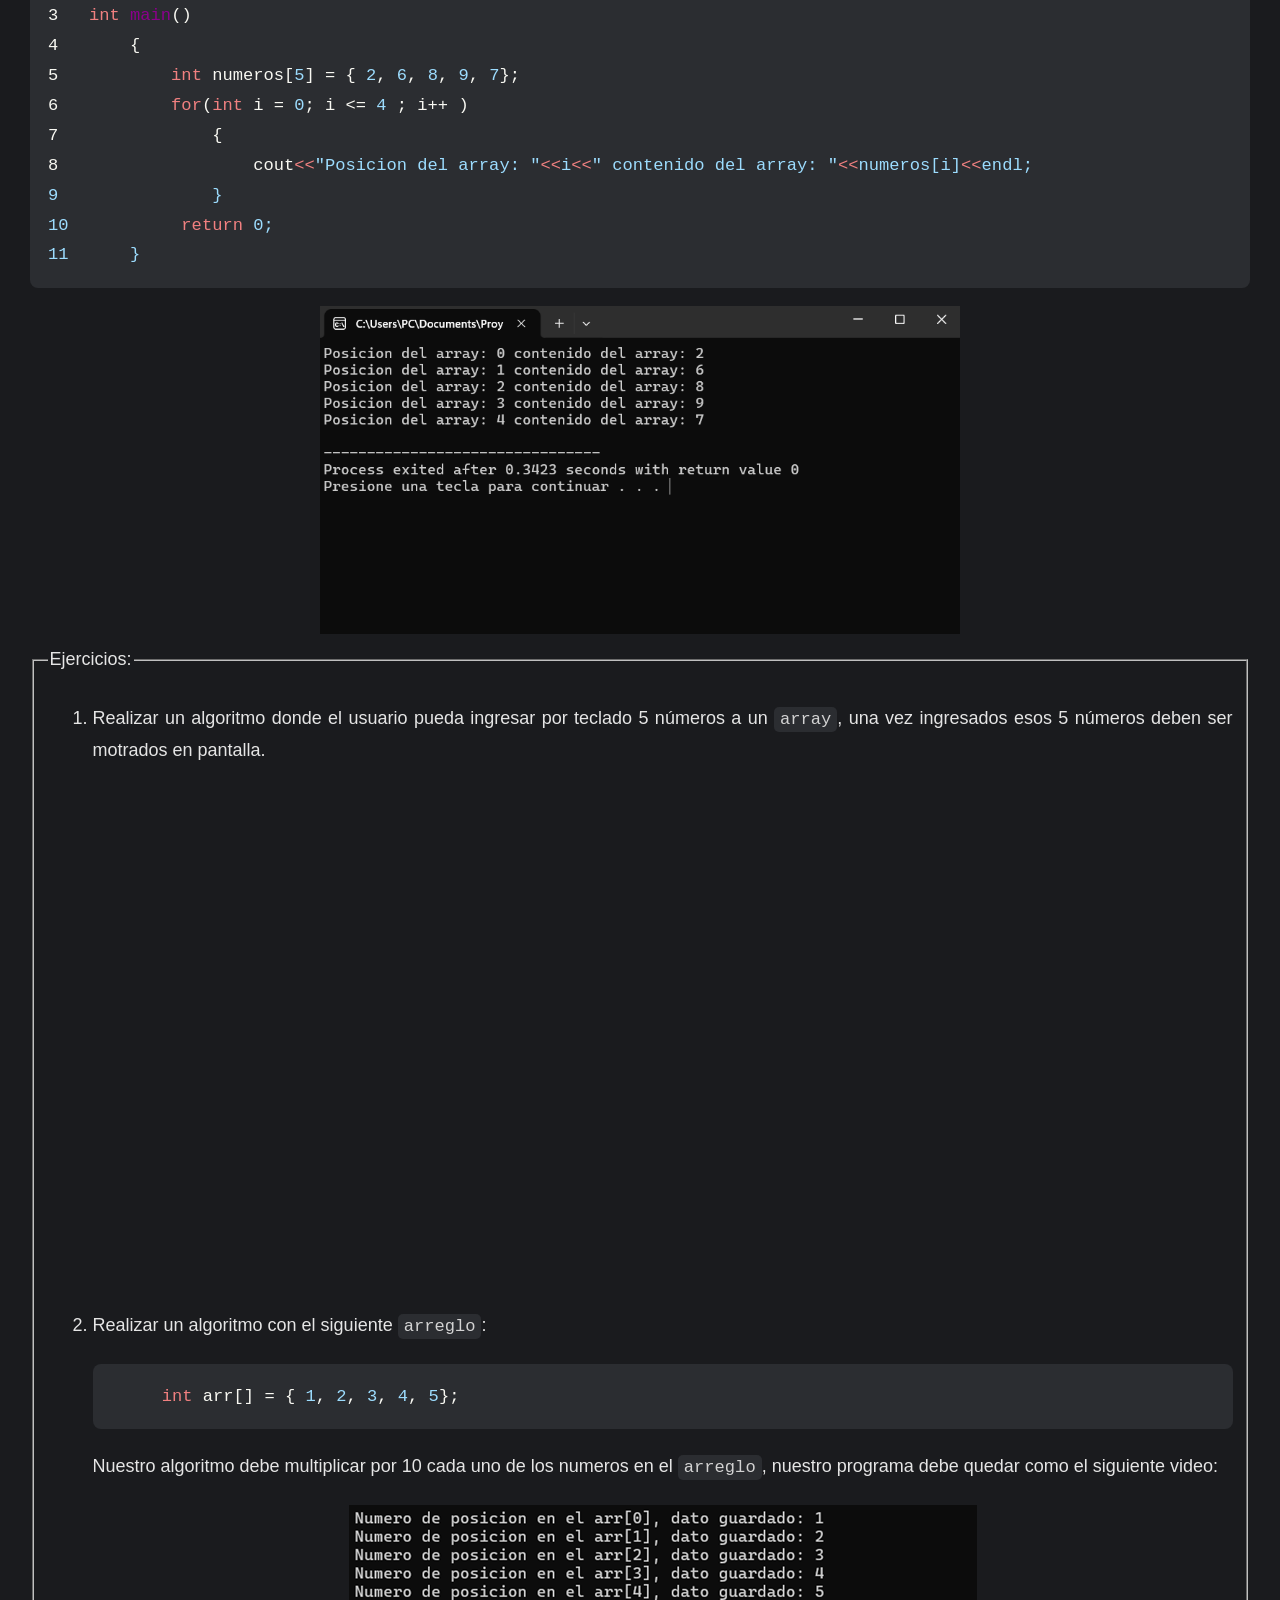
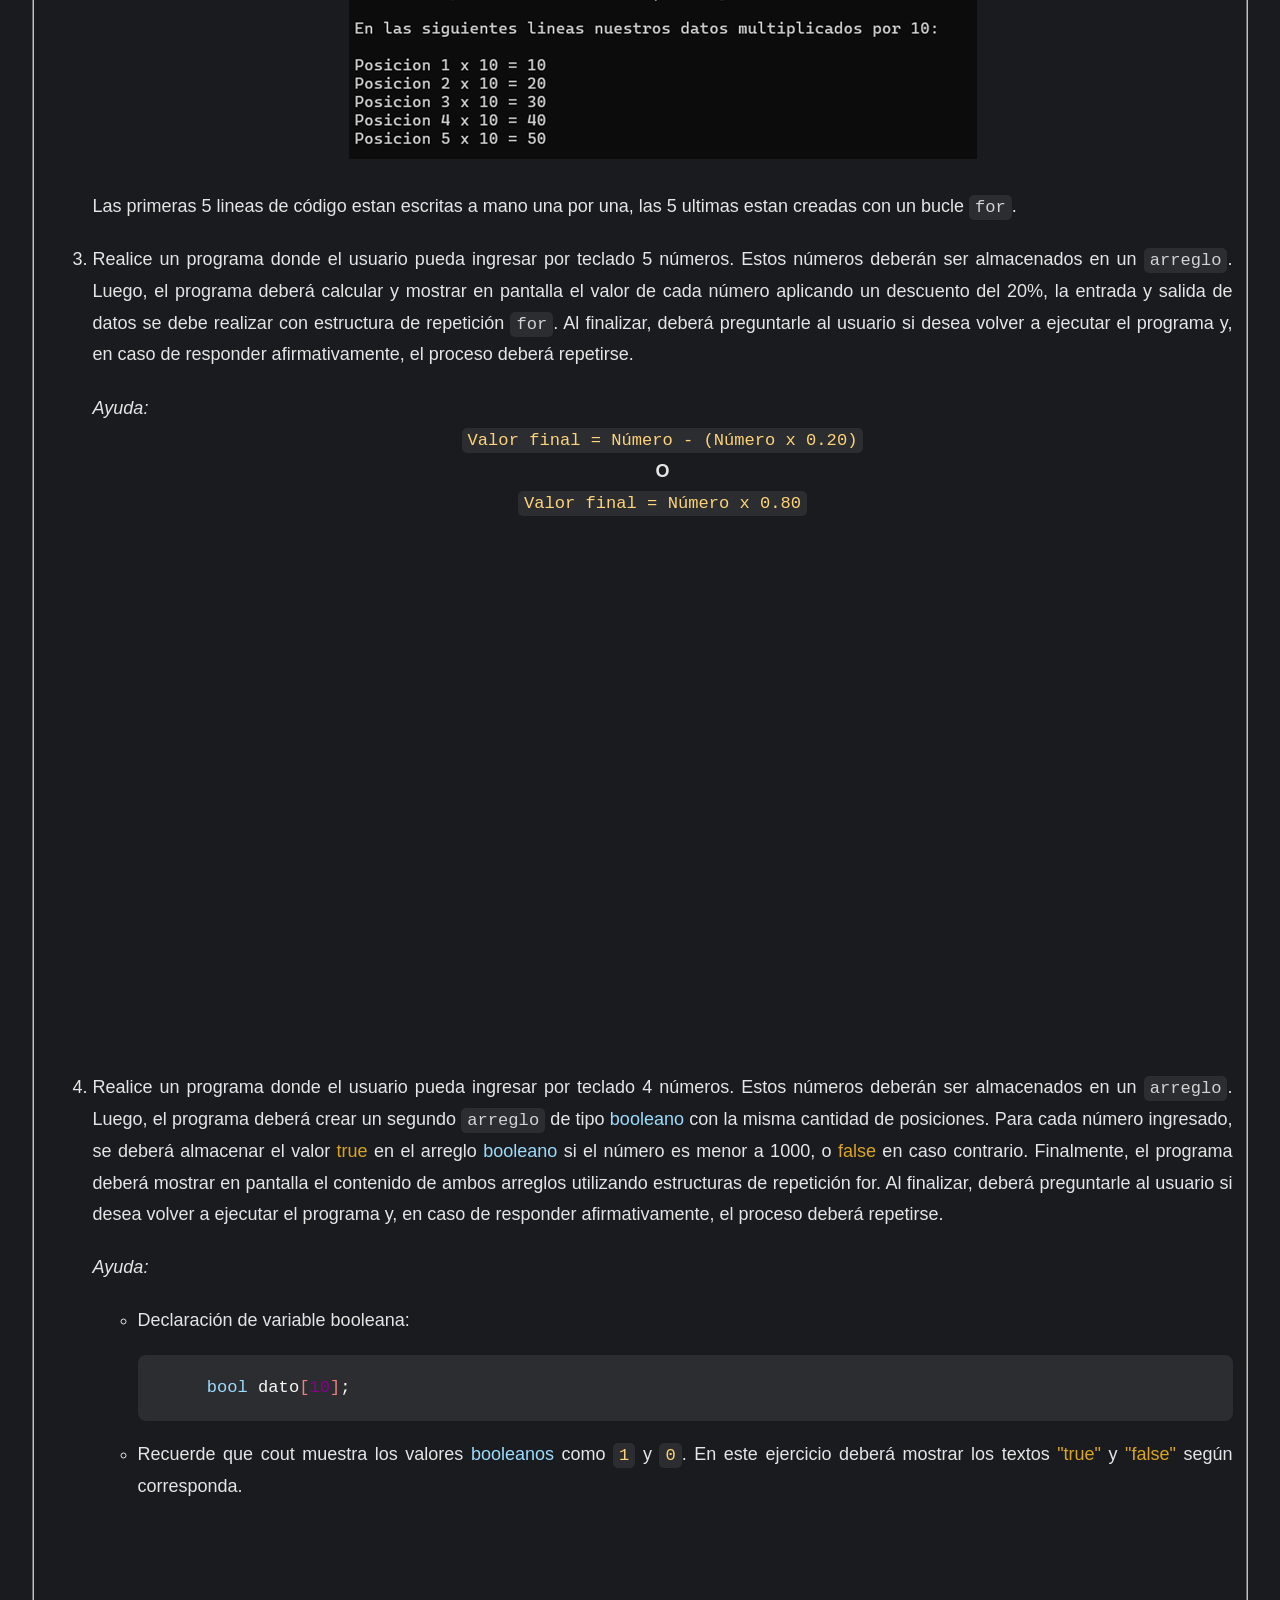
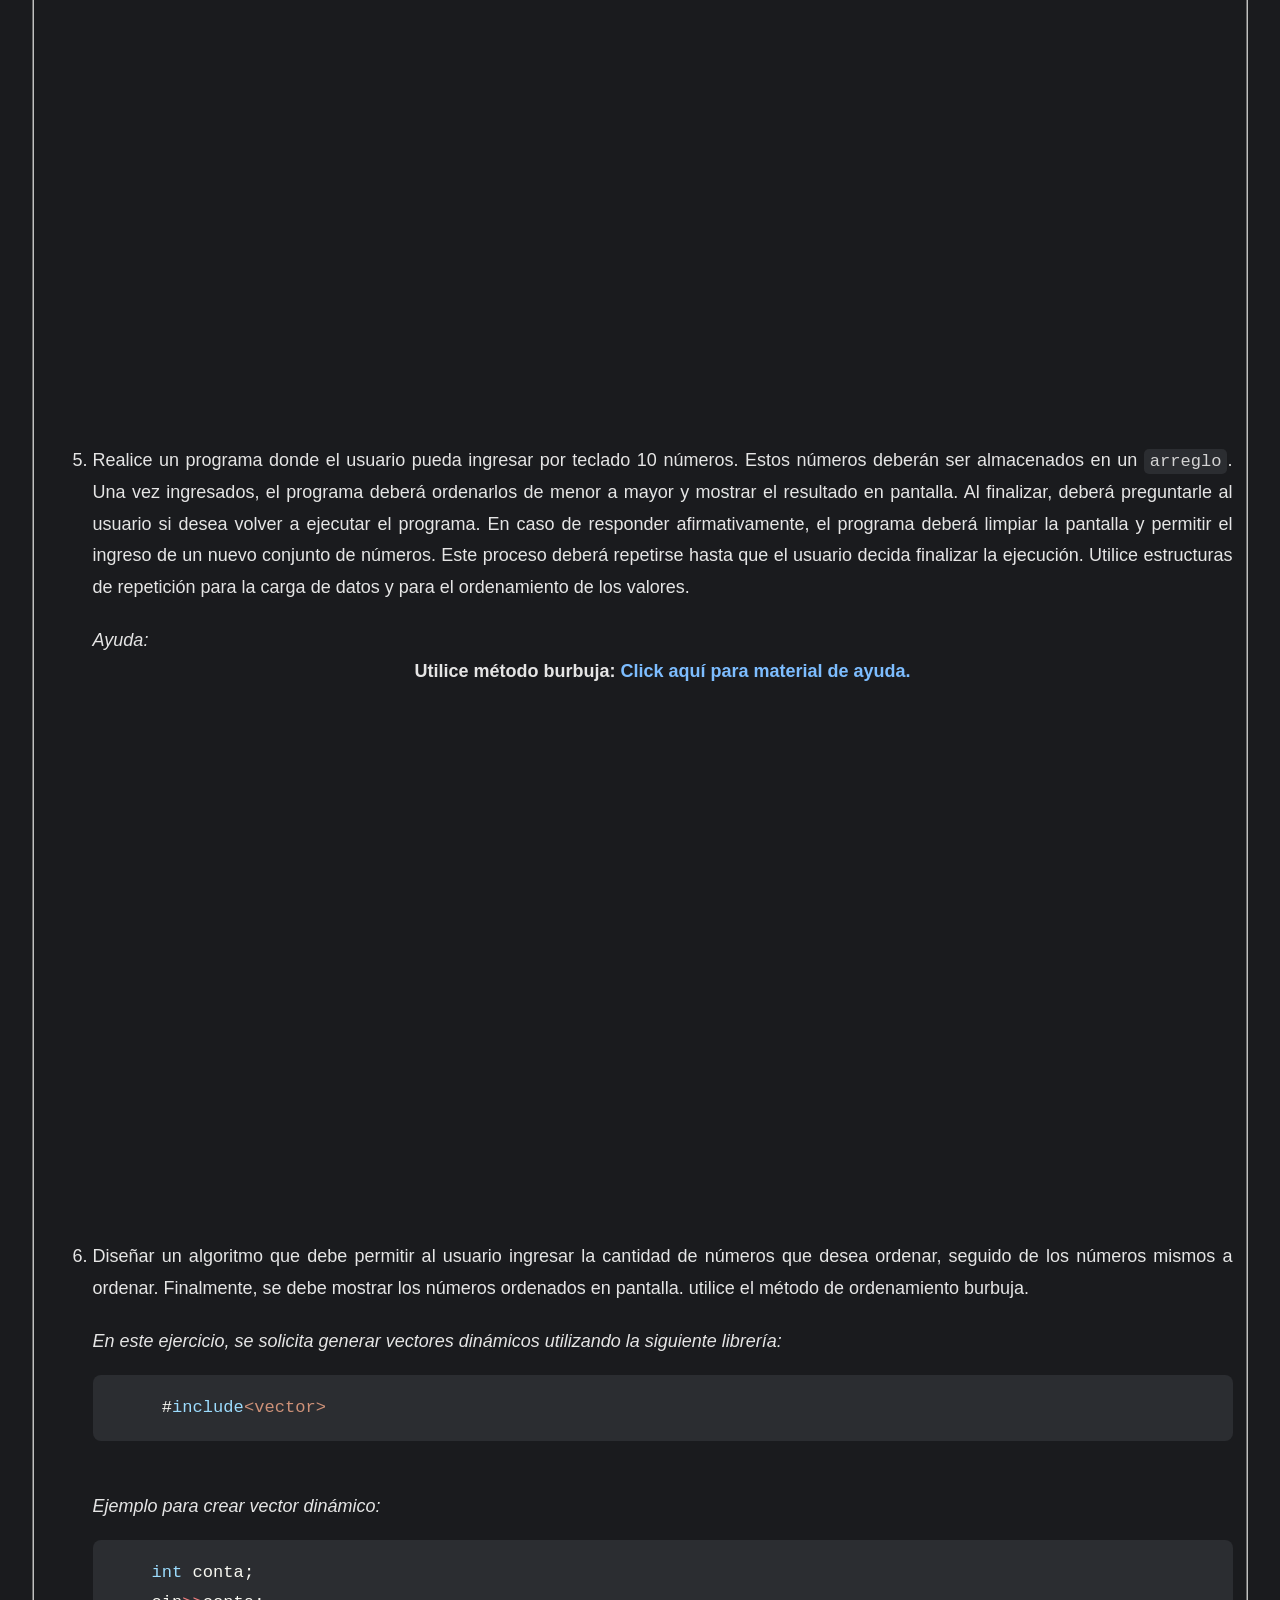
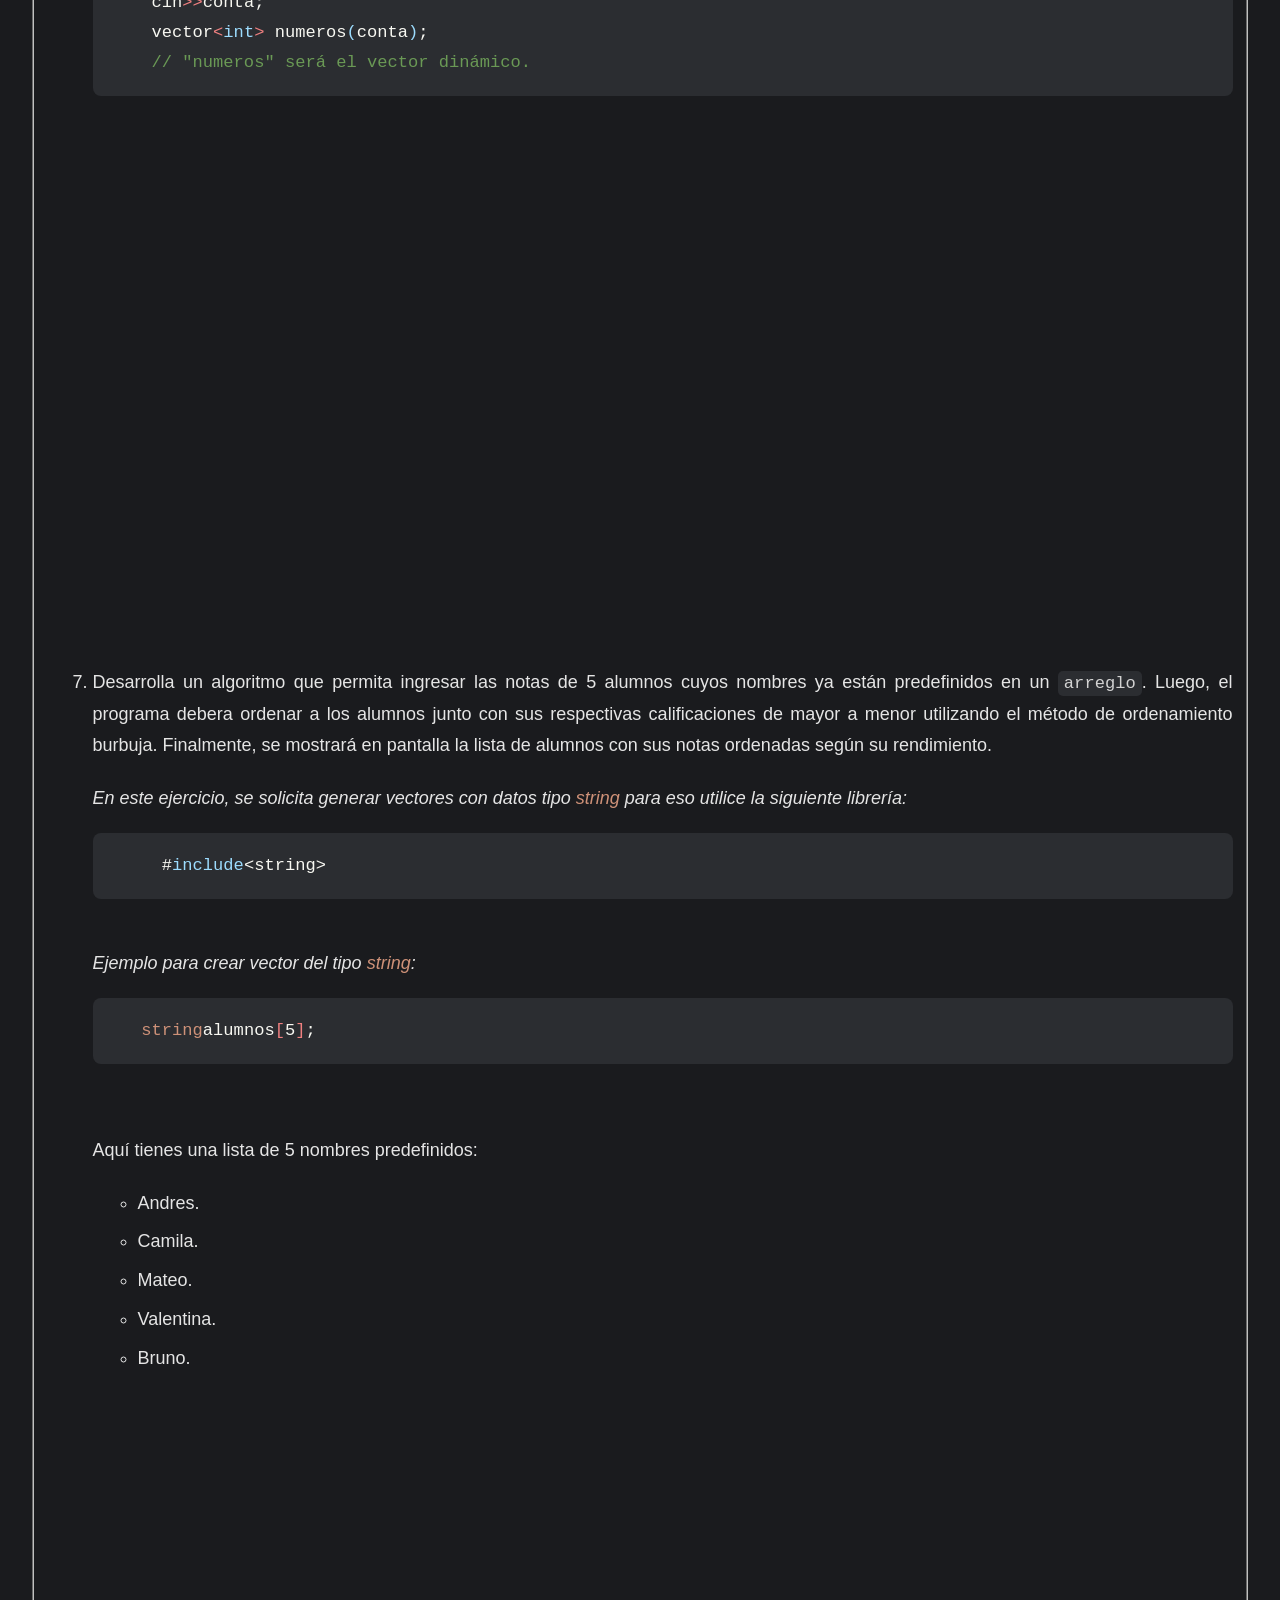
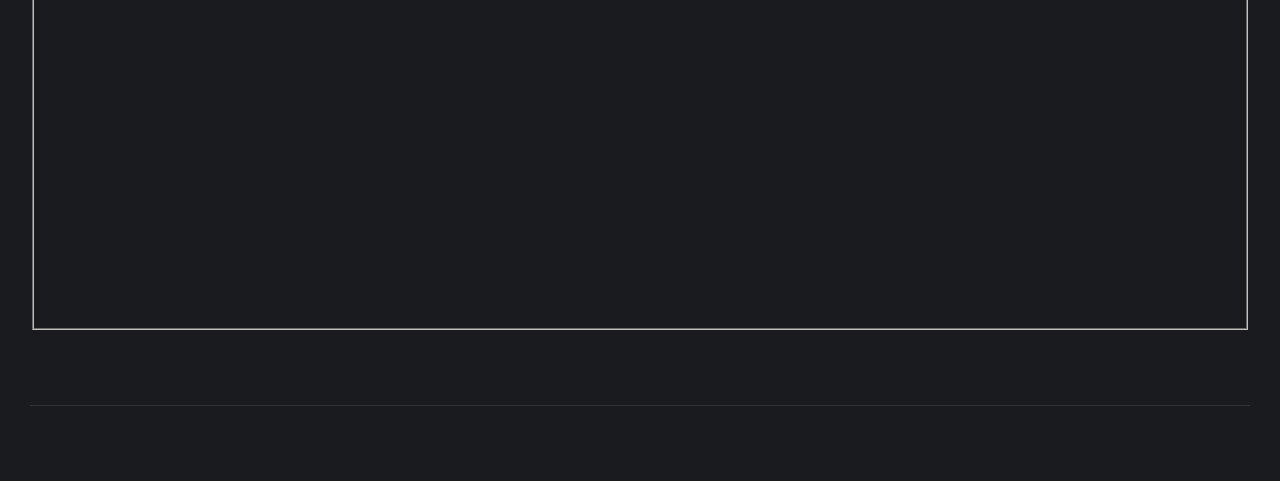
==== commit 40eae4f0: "Update index.html" ====
--- a/index.html
+++ b/index.html
@@ -254,7 +254,8 @@
                 <i>En este ejercicio, se solicita generar vectores con datos tipo <span class="naranja">string</span> para eso utilice la siguiente librería:</i><br>
 <pre><code class="cpp">     #<span class="celeste">include</span><span class="naraja">&lt;string></span></code></pre><br>
                 <i>Ejemplo para crear vector del tipo <span class="naranja">string</span>:</i>
-<span class="naranja">string</span>alumnos<span class="rojo">[</span><span class="violate">5</span><span class="rojo">]</span>;</code></pre><br>
+                <br>
+<pre><code class="cpp">   <span class="naranja">string</span>alumnos<span class="rojo">[</span><span class="violate">5</span><span class="rojo">]</span>;</code></pre><br>
                 <p>
                     Aquí tienes una lista de 5 nombres predefinidos:
                 </p>
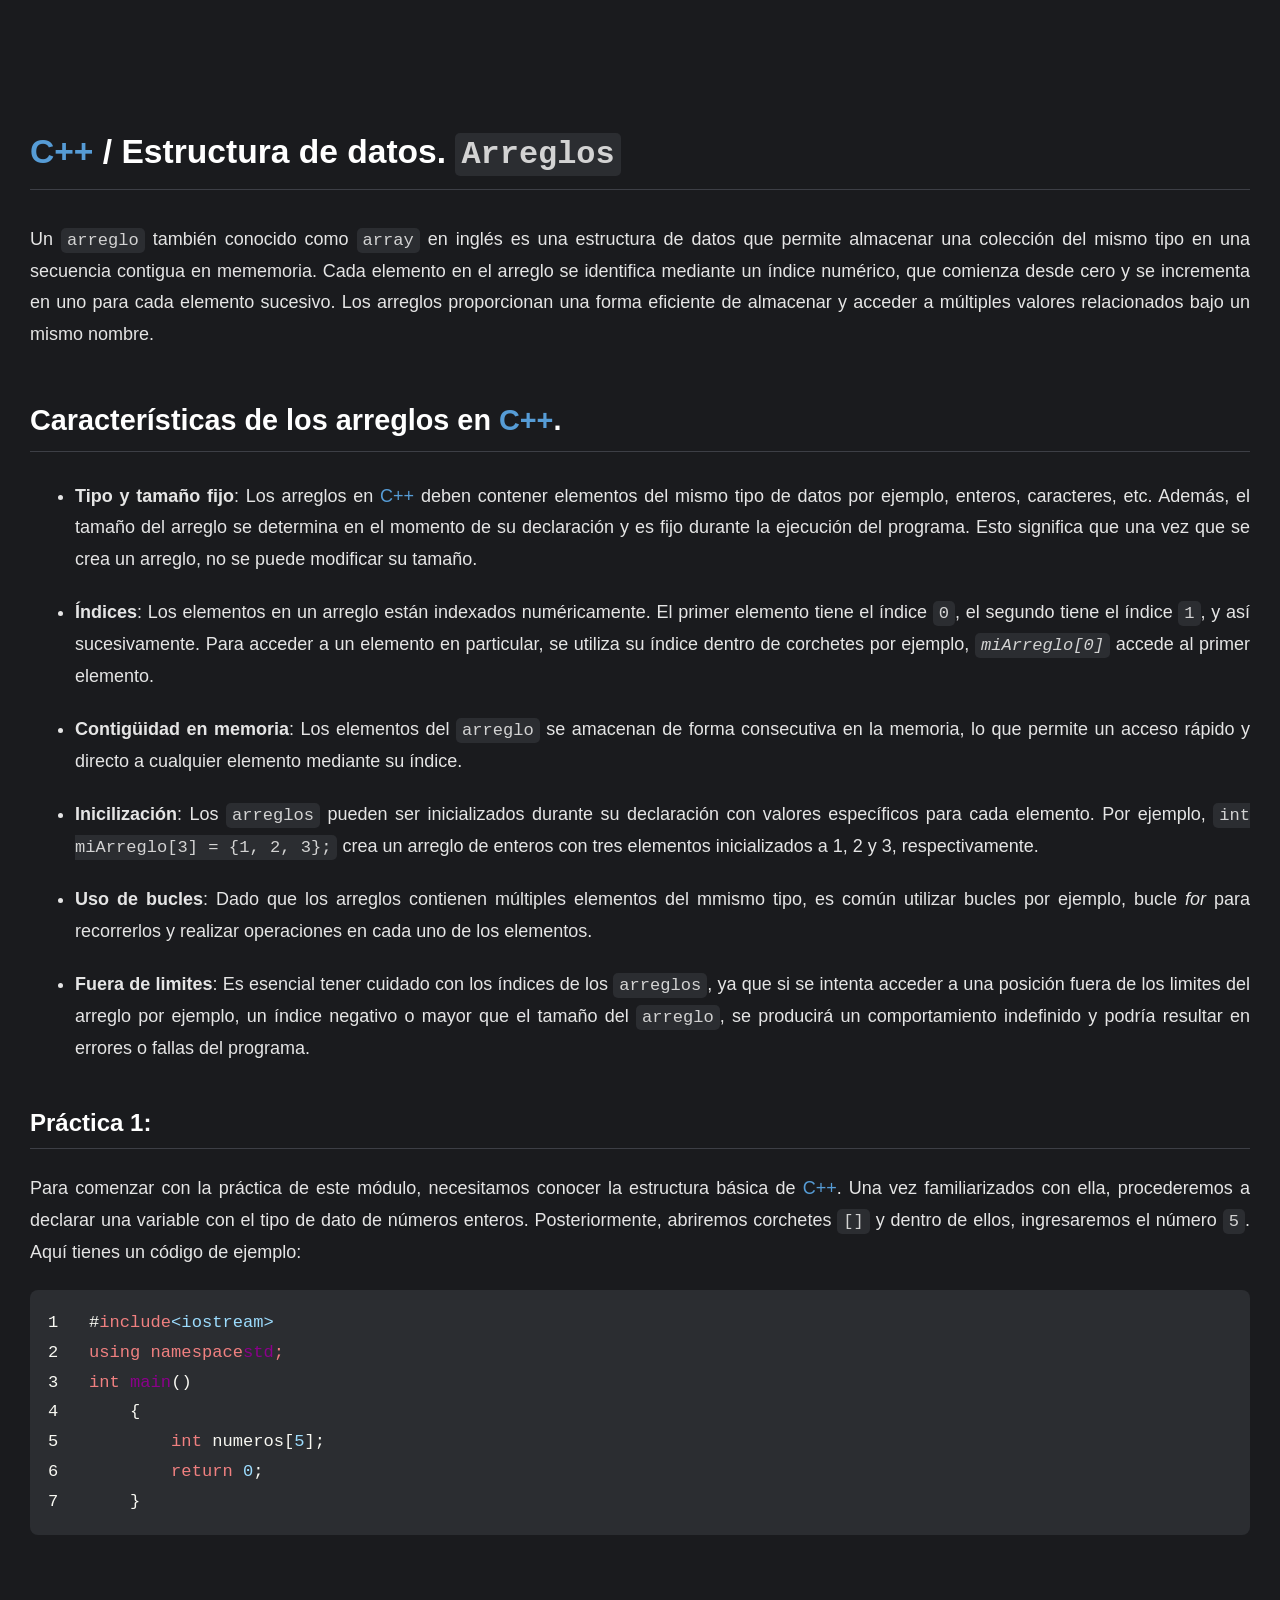
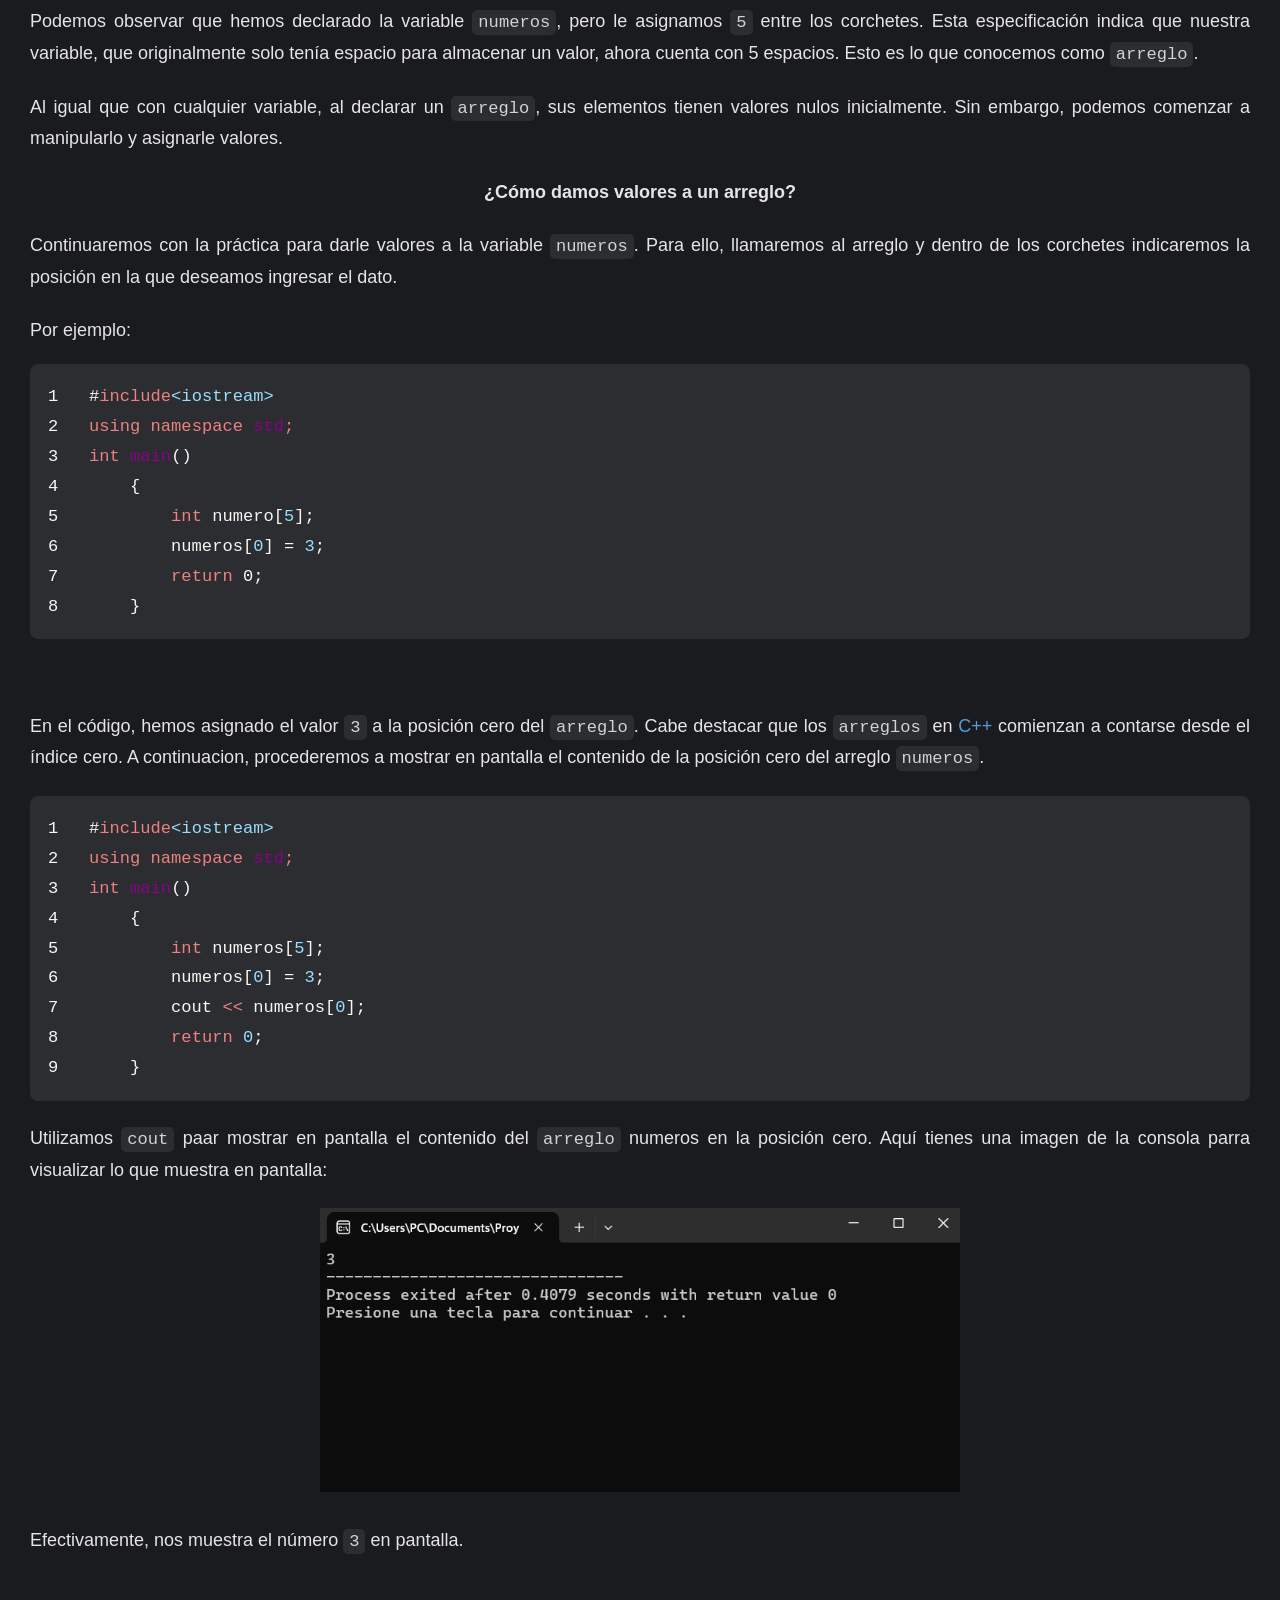
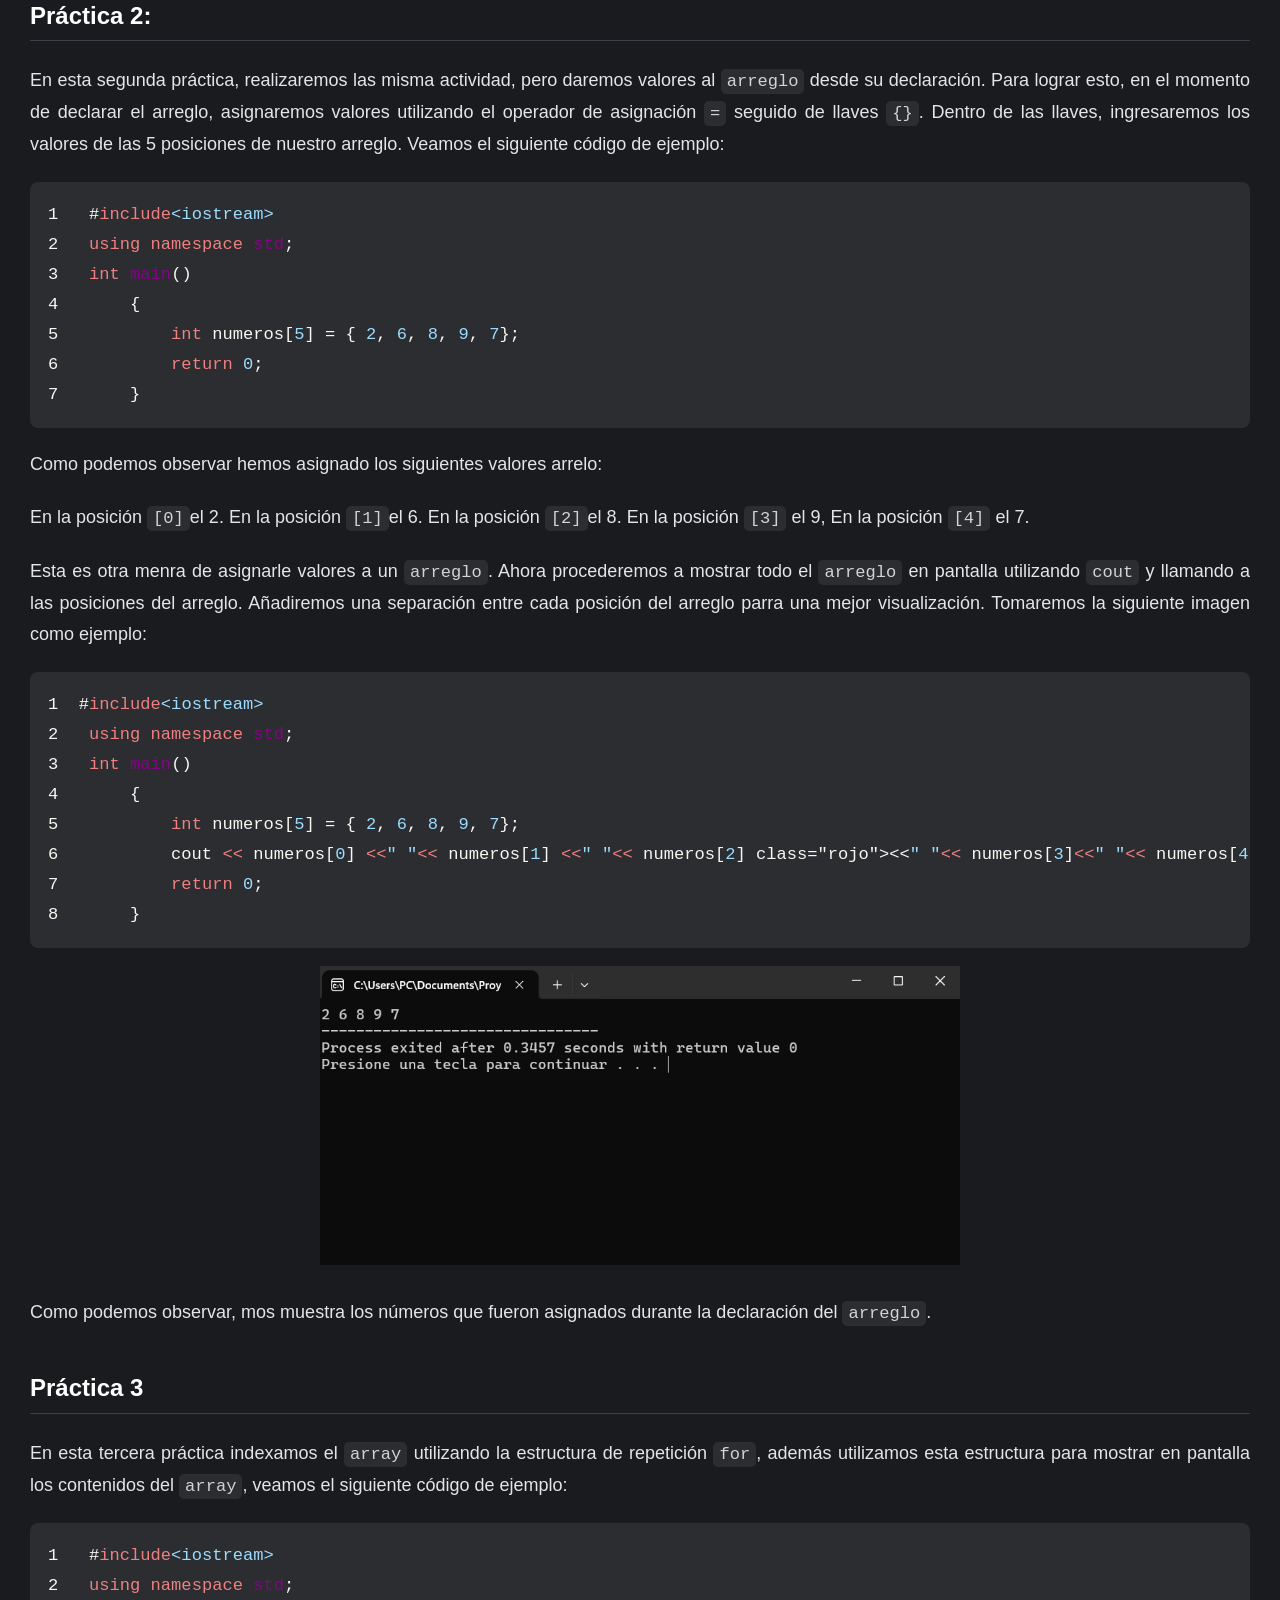
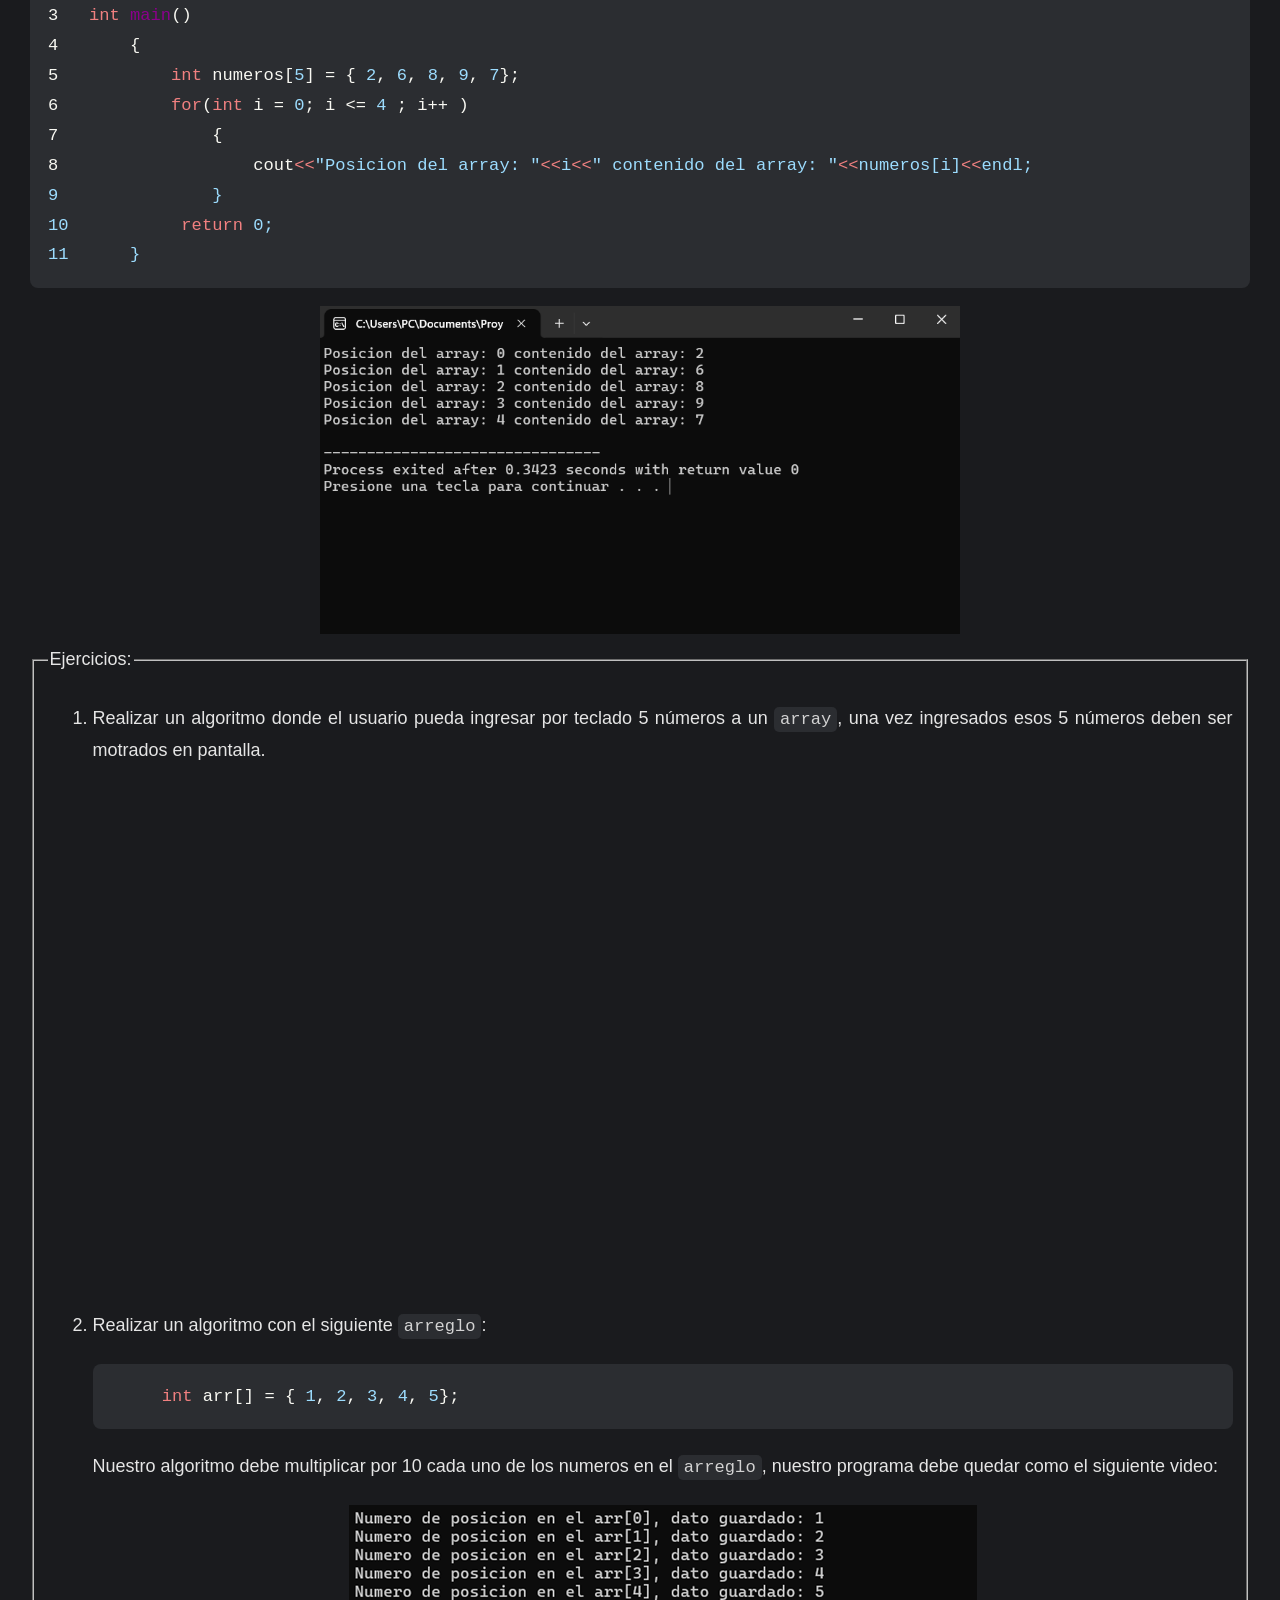
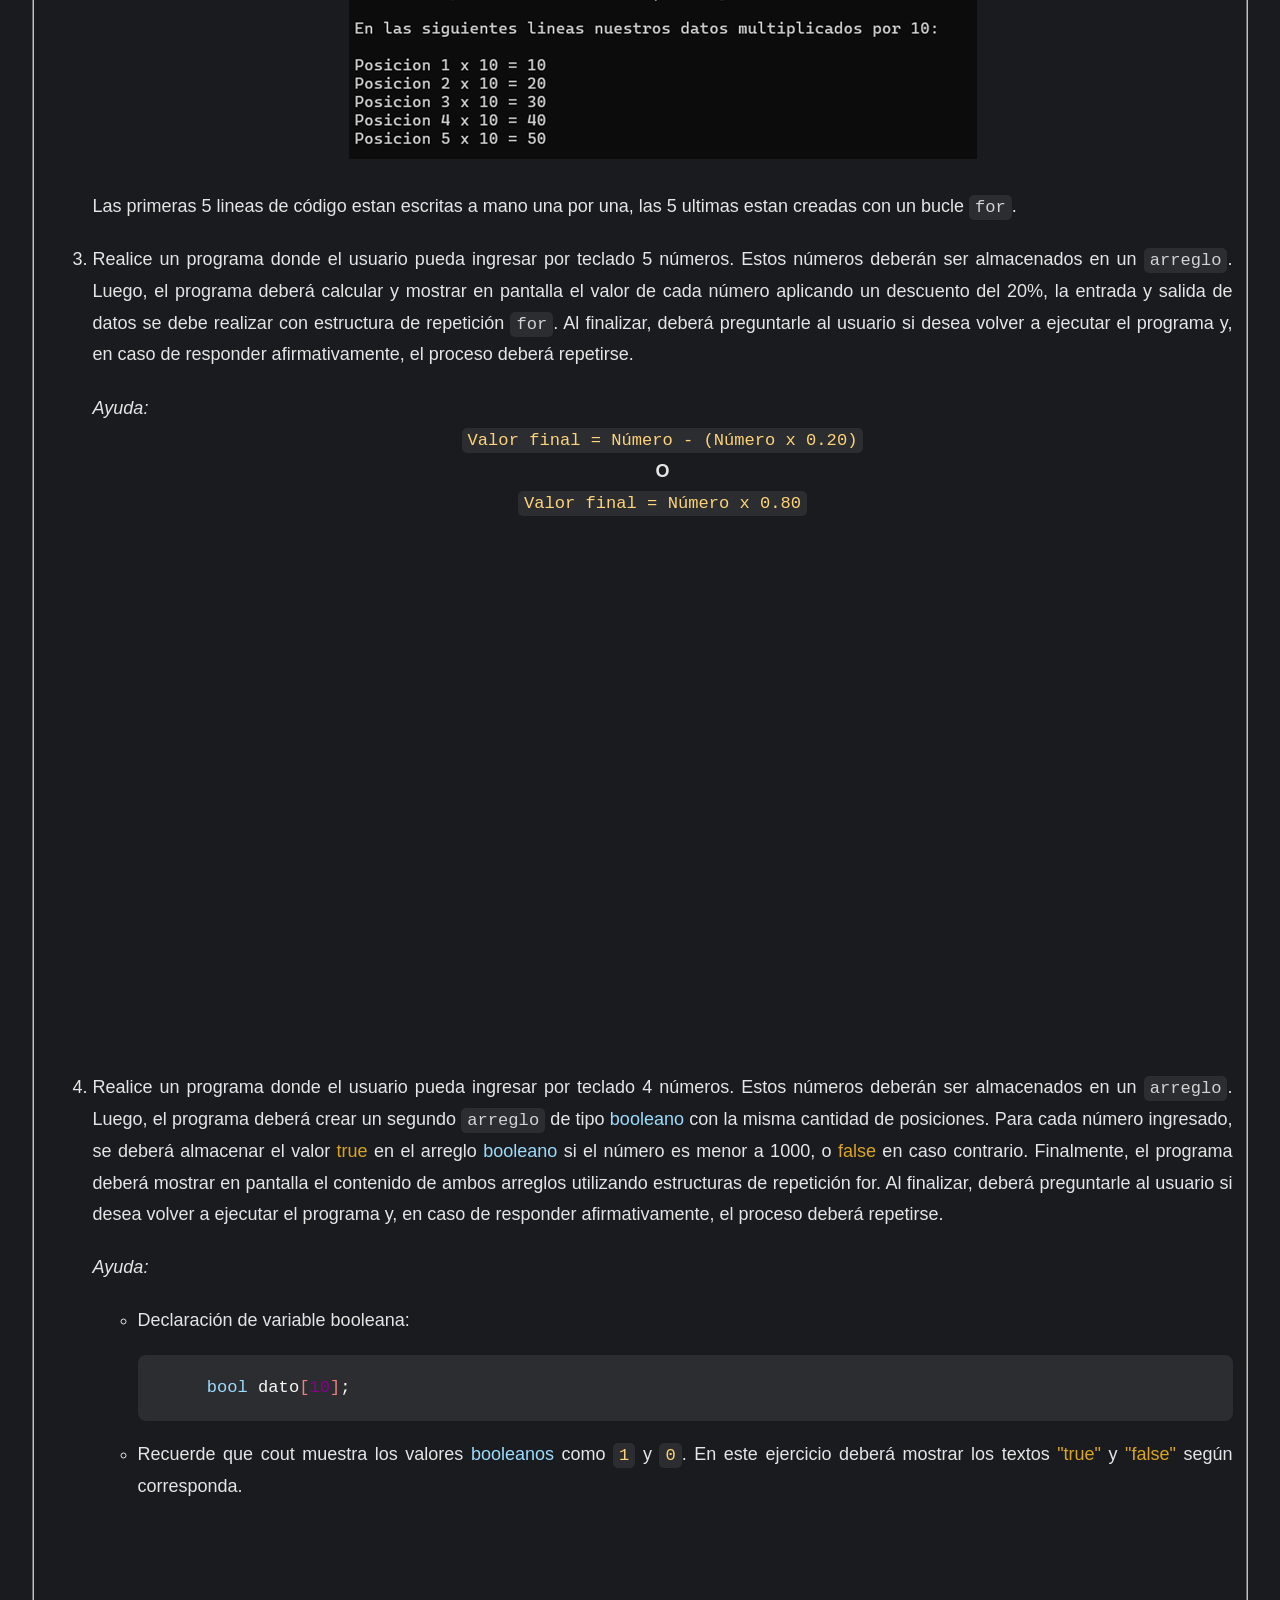
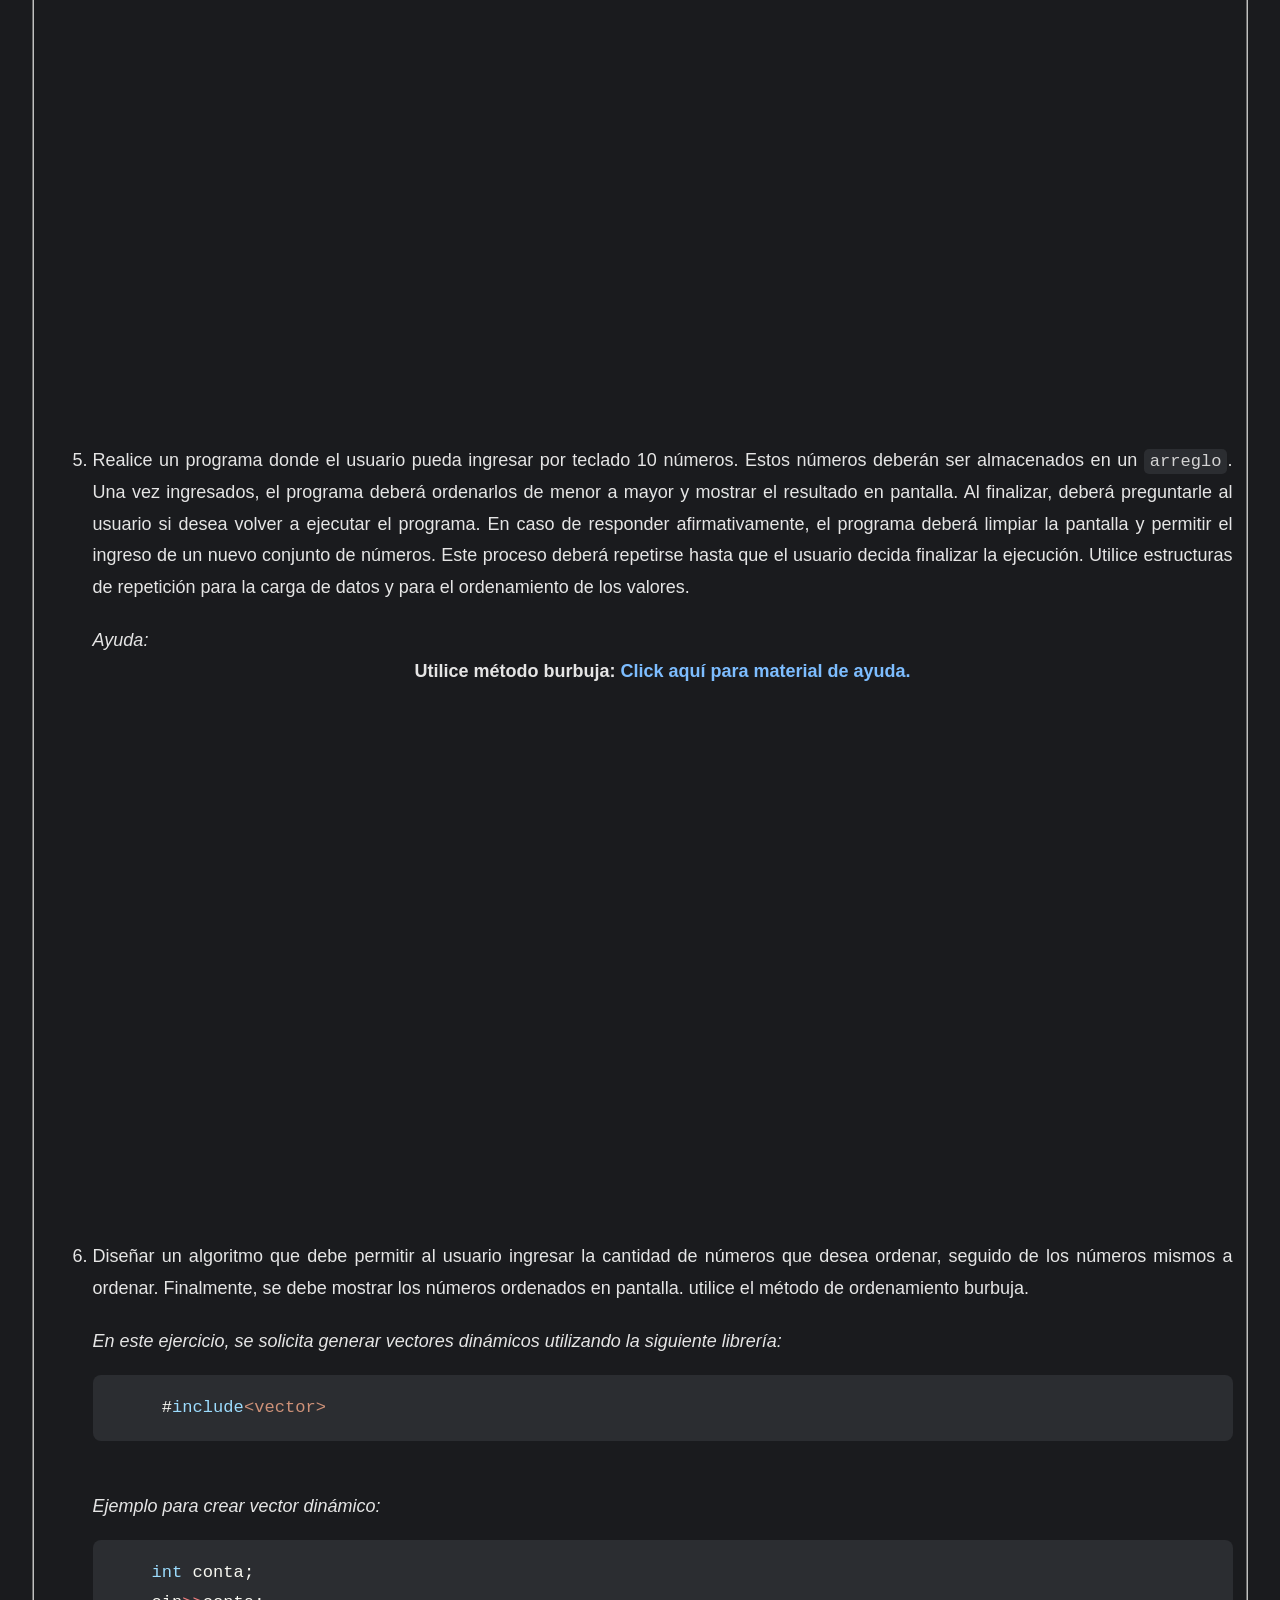
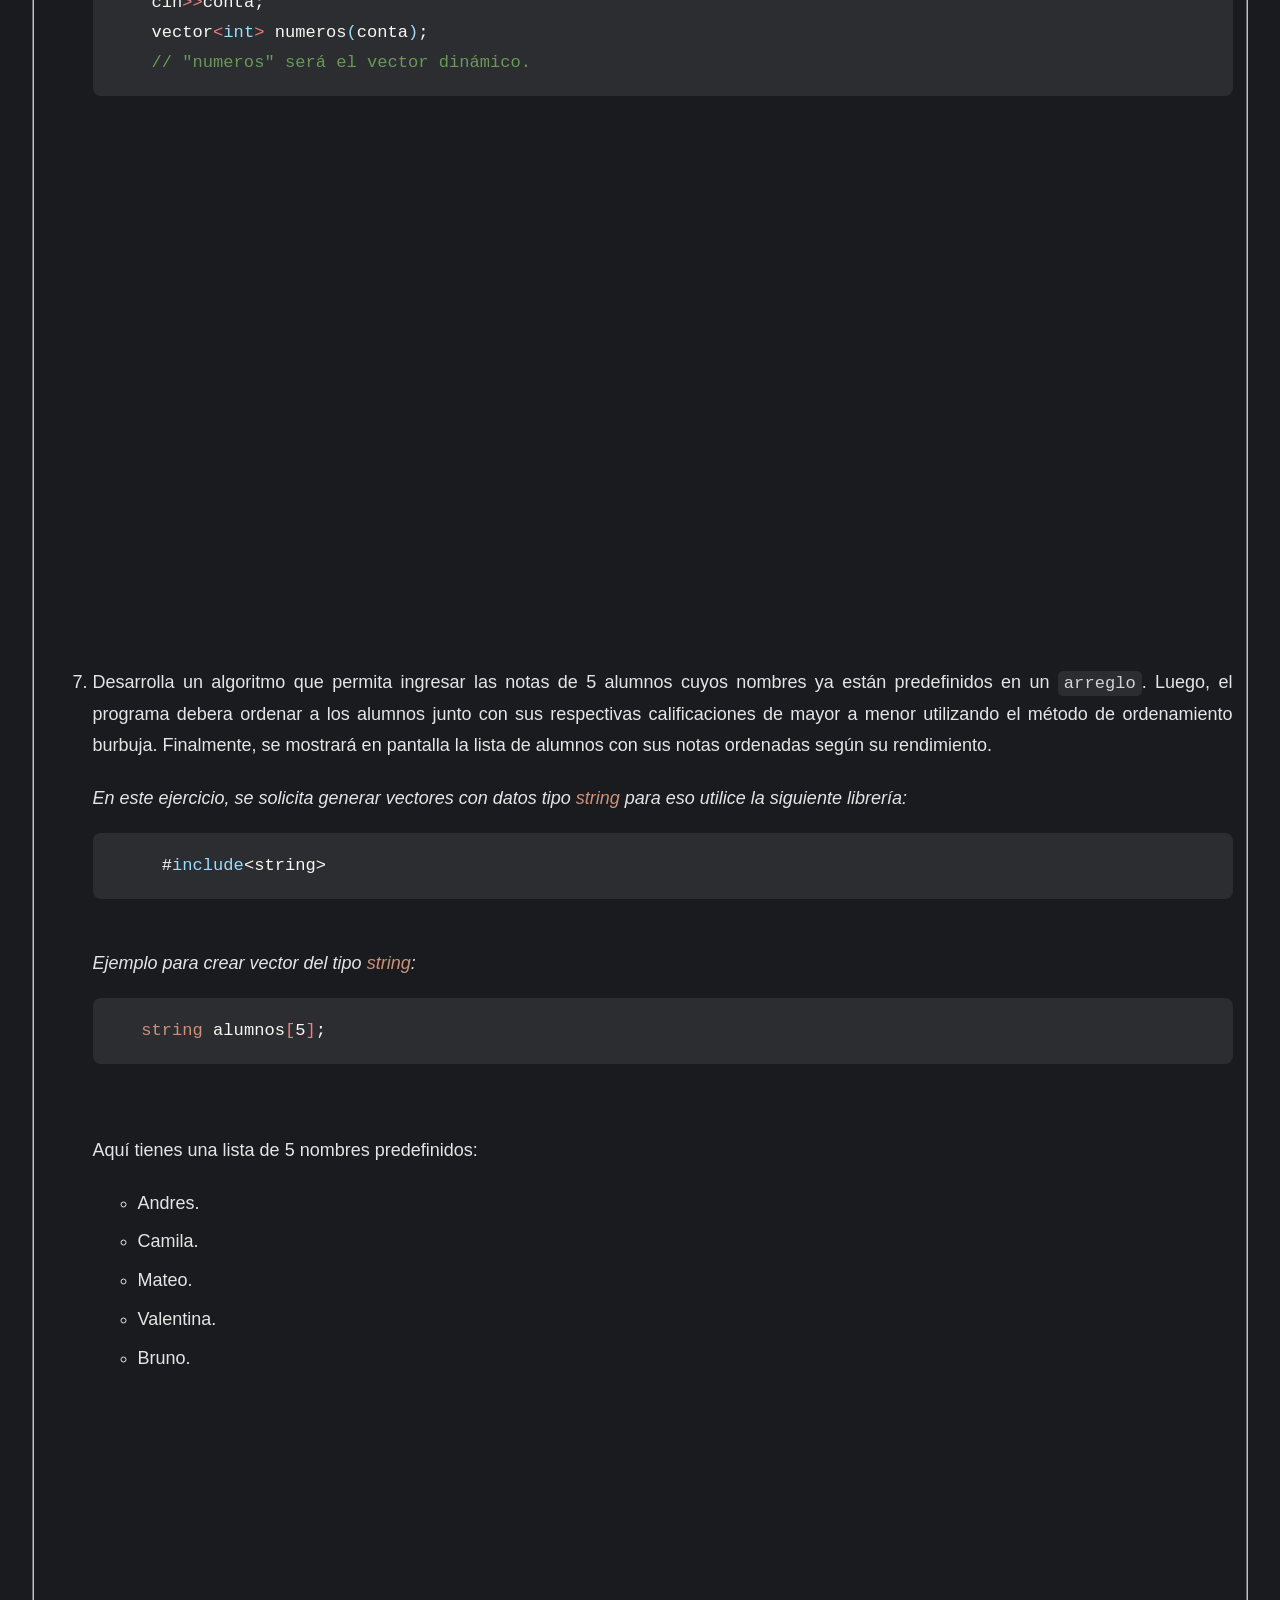
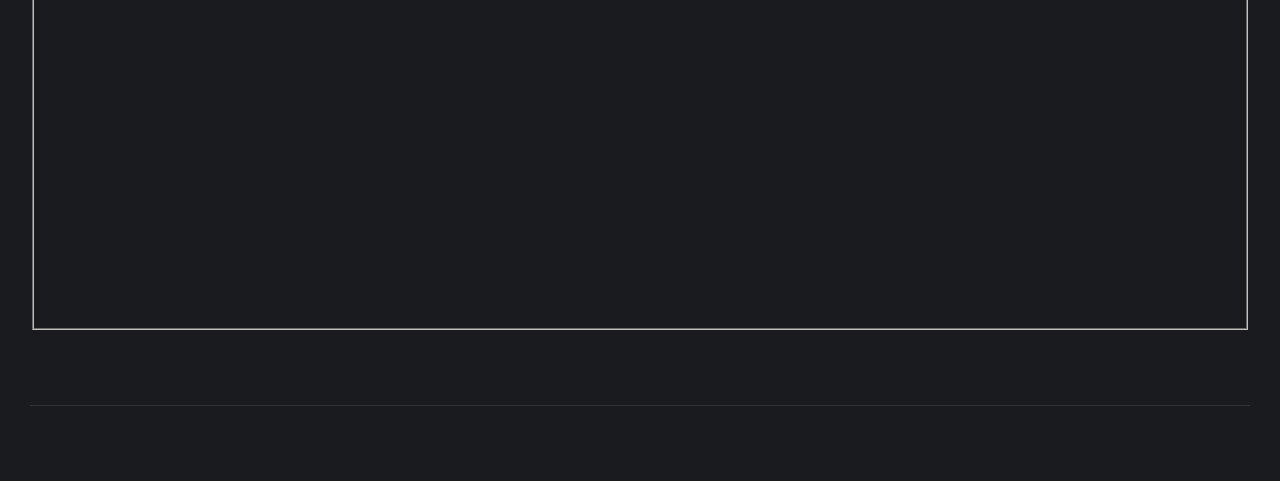
==== commit a44a77b3: "Update print statement from 'Hello' to 'Goodbye'" ====
--- a/index.html
+++ b/index.html
@@ -255,7 +255,7 @@
 <pre><code class="cpp">     #<span class="celeste">include</span><span class="naraja">&lt;string></span></code></pre><br>
                 <i>Ejemplo para crear vector del tipo <span class="naranja">string</span>:</i>
                 <br>
-<pre><code class="cpp">   <span class="naranja">string</span>alumnos<span class="rojo">[</span><span class="violate">5</span><span class="rojo">]</span>;</code></pre><br>
+<pre><code class="cpp">   <span class="naranja">string</span> alumnos<span class="rojo">[</span><span class="violate">5</span><span class="rojo">]</span>;</code></pre><br>
                 <p>
                     Aquí tienes una lista de 5 nombres predefinidos:
                 </p>
